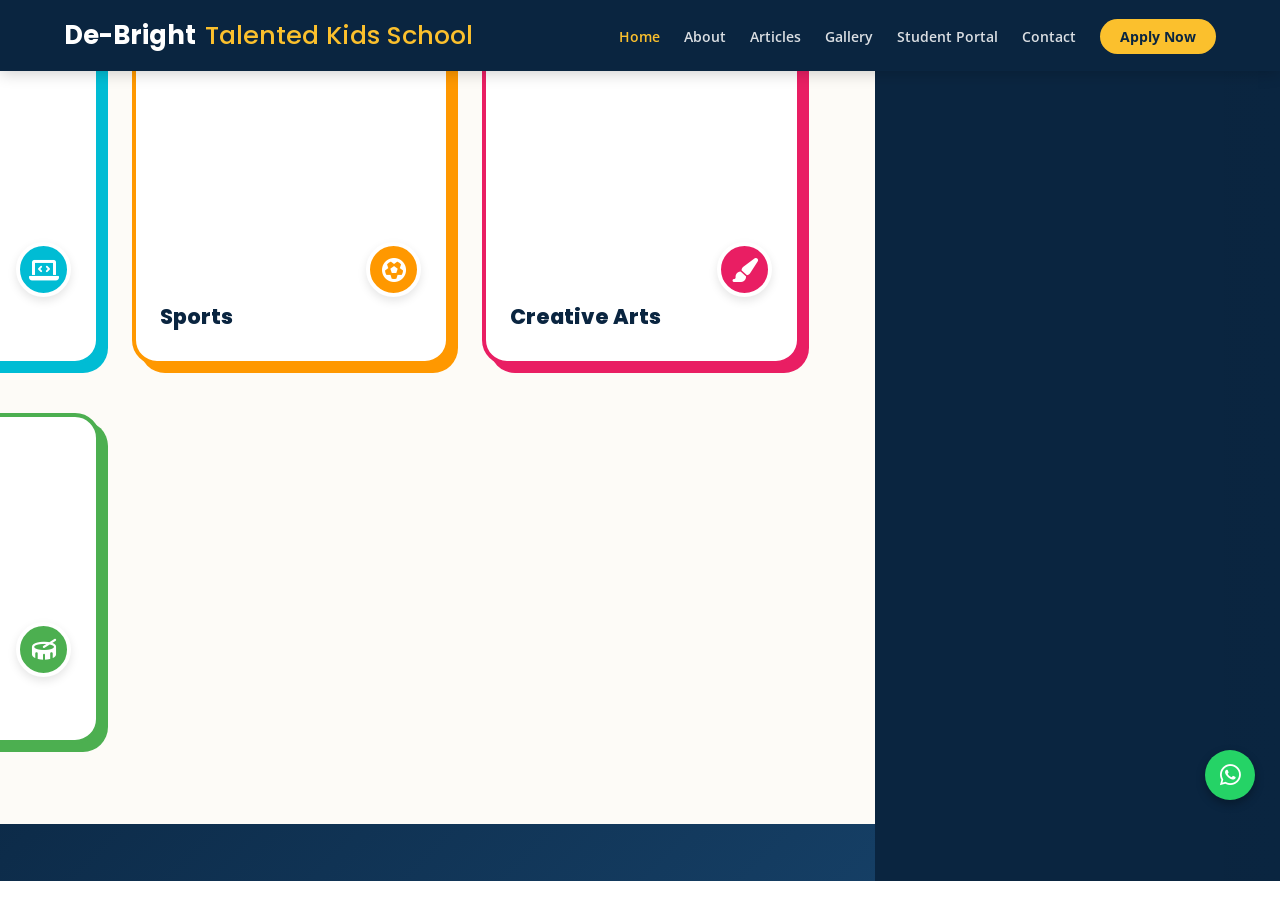
==== index.html @ 49d2059a "Remove header and add ticker for announcements" ====
<!DOCTYPE html>
<html lang="en">
<head>
  <meta charset="UTF-8">
  <meta name="viewport" content="width=device-width, initial-scale=1.0">
  <title>De-Bright Talented Kids School | Amasaman, Accra</title>
  <meta name="description" content="De-Bright Talented Kids School — Nurturing young minds in Amasaman, Accra. 100% B.E.C.E pass rate. Admissions open for 2026/2027.">
  <meta property="og:site_name" content="De-Bright Talented Kids School">
  <meta property="og:title" content="De-Bright Talented Kids School">
  <meta property="og:description" content="Modern facilities, dedicated teachers, and a track record of B.E.C.E excellence.">
  <meta property="og:image" content="https://debrighttalentedkidsschool.online/wp-content/uploads/2026/01/IMG_2312.jpeg">
  <meta property="og:url" content="https://debrighttalentedkidsschool.online">
  <meta property="og:type" content="website">
  
  <link rel="icon" id="dynamic-favicon" href="https://debrighttalentedkidsschool.online/wp-content/uploads/2026/01/IMG_2312.jpeg" type="image/jpeg">
  <link rel="apple-touch-icon" id="dynamic-apple-icon" href="https://debrighttalentedkidsschool.online/wp-content/uploads/2026/01/IMG_2312.jpeg">
  
  <link rel="preconnect" href="https://fonts.googleapis.com">
  <link rel="preconnect" href="https://fonts.gstatic.com" crossorigin>
  <link href="https://fonts.googleapis.com/css2?family=Open+Sans:wght@400;600&family=Poppins:wght@500;700;800&family=Space+Grotesk:wght@400;600;700&display=swap" rel="stylesheet">
  <link rel="stylesheet" href="https://cdnjs.cloudflare.com/ajax/libs/font-awesome/6.0.0/css/all.min.css">
  <link rel="stylesheet" href="/style.css">
</head>
<body>

<a href="#main-content" class="skip-nav">Skip to main content</a>

<div id="preloader">
  <div class="loader-content">
    <div class="spinner"></div>
    <img src="https://debrighttalentedkidsschool.online/wp-content/uploads/2026/01/IMG_2312.jpeg" alt="De-Bright Talented Kids School" class="loader-logo dynamic-logo">
  </div>
</div>

<nav class="navbar" role="navigation" aria-label="Main navigation">
  <div class="logo">
    <a href="index.html">De-Bright <span>Talented Kids School</span></a>
  </div>
  <ul class="nav-links" id="nav-menu">
    <li><a href="index.html" class="active">Home</a></li>
    <li><a href="about.html">About</a></li>
    <li><a href="articles.html">Articles</a></li>
    <li><a href="gallery.html">Gallery</a></li>
    <li><a href="/De-Bright-LMS-Portal/">Student Portal</a></li>
    <li><a href="contact.html">Contact</a></li>
    <li><a href="apply.html" class="btn-apply">Apply Now</a></li>
  </ul>
  <button class="menu-toggle" id="mobile-menu" aria-label="Toggle menu">
    <i class="fas fa-bars"></i>
  </button>
</nav>

<header id="home" class="hero">
  <!-- Dynamic Background Image -->
  <div class="hero-bg-image"></div>
  <!-- New Dedicated Gradient Overlay -->
  <div class="hero-overlay"></div>
  
  <div class="container hero-container">
    <div class="hero-content">
      <span class="hero-eyebrow">Amasaman, Accra &bull; Est. 2009</span>
      
      <!-- Restored Original Font Structure -->
      <h1>Inspiring <span class="typewriter-text" style="color: #facc15;">Leadership</span><br>Through Learning</h1>
      
      <div class="hero-separator"></div>
      <p class="hero-desc">Modern facilities, dedicated teachers, and a track record of B.E.C.E excellence.</p>
      
      <div class="hero-actions">
        <a href="apply.html" class="cta-button">Apply for 2026/27</a>
        <a href="about.html" class="secondary-link">Learn more &rarr;</a>
      </div>
    </div>
  
<div class="ticker-wrap" role="marquee" aria-label="School announcements">
  <div class="ticker">
    <div class="ticker__item">Admissions Open for 2026/2027 Academic Year!</div>
    <div class="ticker__item">School Bus Service Available for Major Routes.</div>
    <div class="ticker__item">De-Bright: 100% Distinction in B.E.C.E.</div>
    <div class="ticker__item">Limited Vacancies in Pre-School Department.</div>
    <div class="ticker__item">Admissions Open for 2026/2027 Academic Year!</div>
    <div class="ticker__item">School Bus Service Available for Major Routes.</div>
    <div class="ticker__item">De-Bright: 100% Distinction in B.E.C.E.</div>
    <div class="ticker__item">Limited Vacancies in Pre-School Department.</div>
  </div>
</div>

<a href="https://wa.me/233536998172" class="whatsapp-btn" target="_blank" rel="noopener" aria-label="Chat on WhatsApp">
  <i class="fab fa-whatsapp"></i>
</a>

<div id="vacancy-modal" class="vacancy-modal" role="dialog" aria-labelledby="vacancy-title" aria-modal="true">
  <div class="vacancy-content">
    <button class="close-modal" aria-label="Close vacancy popup">&times;</button>
    <div class="vacancy-header">
      <span class="badge">Hiring</span>
      <h2 id="vacancy-title">Teachers Needed</h2>
    </div>
    <div class="vacancy-body">
      <p>Are you passionate about shaping young minds? De-Bright Talented Kids School is looking for dedicated and experienced teachers to join our team.</p>
      <ul class="vacancy-list">
        <li><i class="fas fa-check-circle"></i> Pre-School / Creche</li>
        <li><i class="fas fa-check-circle"></i> Primary Department</li>
        <li><i class="fas fa-check-circle"></i> J.H.S Subject Teachers</li>
      </ul>
      <a href="tel:+233536998172" class="apply-btn-modal">Apply Now</a>
    </div>
  </div>
</div>

<main id="main-content">

<section class="counter-section" aria-label="School statistics">
  <div class="counter-grid">
    <div class="counter-item"><h2 class="count" data-target="15">0+</h2><p>Years of Excellence</p></div>
    <div class="counter-item"><h2 class="count" data-target="500">0+</h2><p>Happy Students</p></div>
    <div class="counter-item"><h2 class="count" data-target="30">0+</h2><p>Expert Teachers</p></div>
    <div class="counter-item"><h2 class="count" data-target="100">0+</h2><p>% B.E.C.E Pass Rate</p></div>
  </div>
</section>

<section class="stats-strip" aria-label="Our strengths">
  <div class="stats-grid container">
    <div class="stat-box">
      <div class="icon-wrapper"><i class="fas fa-graduation-cap"></i></div>
      <h3>Academic Excellence</h3>
      <p>Consistent top performance in B.E.C.E exams.</p>
    </div>
    <div class="stat-box">
      <div class="icon-wrapper"><i class="fas fa-chalkboard-teacher"></i></div>
      <h3>Expert Teachers</h3>
      <p>Qualified, passionate, and dedicated staff.</p>
    </div>
    <div class="stat-box">
      <div class="icon-wrapper"><i class="fas fa-book-reader"></i></div>
      <h3>Holistic Education</h3>
      <p>Focusing on moral, intellectual, and physical growth.</p>
    </div>
    <div class="stat-box">
      <div class="icon-wrapper"><i class="fas fa-bus"></i></div>
      <h3>Safe Transport</h3>
      <p>Reliable bus service covering major routes in Accra.</p>
    </div>
  </div>
</section>

<section class="values-section section-padding" aria-label="Core values">
  <div class="container">
    <h2 class="section-title text-center">Our Core Values</h2>
    <div class="accent-bar"></div>
    <div class="values-grid">
      <div class="value-card">
        <div class="value-icon"><i class="fas fa-book-open"></i></div>
        <h3>Academic Excellence</h3>
        <p>We challenge students to achieve their full potential through rigorous learning and support.</p>
      </div>
      <div class="value-card">
        <div class="value-icon"><i class="fas fa-gavel"></i></div>
        <h3>Discipline</h3>
        <p>Instilling a strong sense of responsibility, respect, and self-control in every child.</p>
      </div>
      <div class="value-card">
        <div class="value-icon"><i class="fas fa-hands-praying"></i></div>
        <h3>God-Fearing</h3>
        <p>Building a moral foundation rooted in faith, integrity, and service to others.</p>
      </div>
    </div>
  </div>
</section>

<section class="fun-programs" aria-label="Academic programs">
  <div class="container">
    <div class="floating-shapes" aria-hidden="true">
      <i class="fas fa-star shape-1"></i>
      <i class="fas fa-cloud shape-2"></i>
      <i class="fas fa-rocket shape-3"></i>
      <i class="fas fa-moon shape-4"></i>
    </div>
    
    <h2 class="section-title text-center fun-title">Our Academic Adventure! </h2>
    <div class="accent-bar" style="background: #00bcd4; width: 80px; height: 6px; border-radius: 10px;"></div>
    <p class="text-center section-subtitle">A magical educational journey from early childhood to J.H.S.</p>
    
    <div class="fun-programs-grid">
      <div class="fun-card theme-creche">
        <div class="card-icon-wrapper"><i class="fas fa-shapes"></i></div>
        <h3>Creche</h3>
        <p>A home away from home where toddlers discover the world through play and joy.</p>
        <ul class="fun-list">
          <li><i class="fas fa-shield-alt"></i> Safe Environment</li>
          <li><i class="fas fa-laugh-beam"></i> Interactive Play</li>
          <li><i class="fas fa-baby"></i> Potty Training</li>
        </ul>
        <a href="apply.html" class="fun-btn">Hatch An Adventure!</a>
      </div>
      
      <div class="fun-card theme-primary">
        <div class="card-icon-wrapper"><i class="fas fa-book-reader"></i></div>
        <h3>Primary</h3>
        <p>Building strong roots in Math, English, and Science while encouraging creativity.</p>
        <ul class="fun-list">
          <li><i class="fas fa-book-open"></i> Standard Curriculum</li>
          <li><i class="fas fa-laptop-code"></i> ICT Education</li>
          <li><i class="fas fa-futbol"></i> Sports &amp; Culture</li>
        </ul>
        <a href="apply.html" class="fun-btn">Jump In & Explore!</a>
      </div>
      
      <div class="fun-card theme-jhs">
        <div class="card-icon-wrapper"><i class="fas fa-rocket"></i></div>
        <h3>J.H.S</h3>
        <p>Intensive preparation for the B.E.C.E exams with a focus on discipline and leadership.</p>
        <ul class="fun-list">
          <li><i class="fas fa-graduation-cap"></i> B.E.C.E Mastery</li>
          <li><i class="fas fa-flask"></i> Science Lab</li>
          <li><i class="fas fa-compass"></i> Career Guidance</li>
        </ul>
        <a href="apply.html" class="fun-btn">Lift Off To The Future!</a>
      </div>
    </div>
  </div>
</section>

<section class="trust-section section-padding" aria-label="Why parents trust us">
  <div class="container" style="position: relative; z-index: 2;">
    <div class="floating-shapes" aria-hidden="true" style="opacity: 0.05;">
      <i class="fas fa-certificate shape-1" style="color: white; font-size: 8rem;"></i>
      <i class="fas fa-sparkles shape-3" style="color: white; font-size: 6rem; right: 5%; left: auto;"></i>
    </div>
    <h2 class="section-title text-center trust-title">Why Parents Trust Us </h2>
    <div class="accent-bar" style="background: var(--accent); width: 80px; height: 6px; border-radius: 10px;"></div>
    <p class="text-center" style="color: rgba(255,255,255,0.8); margin-bottom: 4rem;">Tap to reveal our core pillars of excellence.</p>

    <div class="trust-grid">
      <div class="trust-card theme-gold" tabindex="0">
        <div class="trust-icon-ring"><i class="fas fa-star"></i></div>
        <h4>Proven Results</h4>
        <div class="trust-reveal">
          <p>Consistent 100% pass rate in national exams, setting the standard for excellence. </p>
        </div>
      </div>
      <div class="trust-card theme-teal" tabindex="0">
        <div class="trust-icon-ring"><i class="fas fa-heart"></i></div>
        <h4>Moral Values</h4>
        <div class="trust-reveal">
          <p>We lovingly instill discipline, faith, and unbreakable integrity in every child. </p>
        </div>
      </div>
      <div class="trust-card theme-purple" tabindex="0">
        <div class="trust-icon-ring"><i class="fas fa-shield-alt"></i></div>
        <h4>Safe Campus</h4>
        <div class="trust-reveal">
          <p>24/7 top-tier security and a beautifully monitored environment for total peace of mind. </p>
        </div>
      </div>
    </div>
  </div>
</section>

<section class="talent-section section-padding" aria-label="Extra-curricular activities">
  <div class="container">
    <div class="floating-shapes" aria-hidden="true" style="opacity: 0.1;">
      <i class="fas fa-music shape-1" style="color: #ff4081; font-size: 4rem;"></i>
      <i class="fas fa-palette shape-2" style="color: #00bcd4; font-size: 5rem; right: 10%; left: auto;"></i>
    </div>
    <h2 class="section-title text-center fun-title">Beyond The Classroom </h2>
    <div class="accent-bar" style="background: #ff4081; width: 80px; height: 6px; border-radius: 10px;"></div>
    <p class="text-center section-subtitle" style="margin-bottom: 4rem;">We believe in nurturing every talent. Find your child's passion!</p>
    
    <div class="talent-grid">
      <div class="talent-card theme-ict">
        <div class="talent-img-wrapper">
          <img src="https://debrighttalentedkidsschool.online/wp-content/uploads/2026/01/IMG_2785.jpeg" alt="ICT and Coding" loading="lazy" id="talent-img-1">
          <div class="talent-badge"><i class="fas fa-laptop-code"></i></div>
        </div>
        <div class="talent-info">
          <h4>ICT &amp; Coding</h4>
        </div>
      </div>
      <div class="talent-card theme-sports">
        <div class="talent-img-wrapper">
          <img src="https://debrighttalentedkidsschool.online/wp-content/uploads/2026/01/IMG_2786.jpeg" alt="Sports" loading="lazy" id="talent-img-2">
          <div class="talent-badge"><i class="fas fa-futbol"></i></div>
        </div>
        <div class="talent-info">
          <h4>Sports</h4>
        </div>
      </div>
      <div class="talent-card theme-arts">
        <div class="talent-img-wrapper">
          <img src="https://debrighttalentedkidsschool.online/wp-content/uploads/2026/01/IMG_2789-1.webp" alt="Creative Arts" loading="lazy" id="talent-img-3">
          <div class="talent-badge"><i class="fas fa-paint-brush"></i></div>
        </div>
        <div class="talent-info">
          <h4>Creative Arts</h4>
        </div>
      </div>
      <div class="talent-card theme-culture">
        <div class="talent-img-wrapper">
          <img src="https://debrighttalentedkidsschool.online/wp-content/uploads/2026/01/a29e7532-21c8-40bd-8b3b-44bbc41c2c8b.jpeg" alt="Culture and Clubs" loading="lazy" id="talent-img-4">
          <div class="talent-badge"><i class="fas fa-drum"></i></div>
        </div>
        <div class="talent-info">
          <h4>Culture &amp; Clubs</h4>
        </div>
      </div>
    </div>
  </div>
</section>

<section id="countdown-section" aria-label="B.E.C.E exam countdown">
  <h2>B.E.C.E Countdown</h2>
  <p class="countdown-subtitle">Get ready for Monday, 4th May 2026!</p>
  <div class="timer">
    <div class="time-box"><span id="days">00</span><small>Days</small></div>
    <div class="time-box"><span id="hours">00</span><small>Hours</small></div>
    <div class="time-box"><span id="minutes">00</span><small>Minutes</small></div>
    <div class="time-box"><span id="seconds">00</span><small>Seconds</small></div>
  </div>
</section>

<section class="events-section section-padding" aria-label="Upcoming events">
  <div class="container" style="max-width:900px;">
    <h2 class="section-title text-center" style="margin-bottom:2.5rem;">Upcoming Events</h2>
    <div id="dynamic-events-container" style="display:flex; flex-direction:column; gap:1rem;">
      <div style="text-align:center; padding: 2rem; color: #888;">
        <i class="fas fa-spinner fa-spin fa-2x"></i><br><br>Loading events...
      </div>
    </div>
  </div>
</section>

<section class="testimonials-section section-padding" aria-label="Parent testimonials">
  <div class="container">
    <h2 class="section-title text-center">What Parents Say</h2>
    <div class="accent-bar"></div>
    <div class="testimonials-grid">
      <div class="review-card">
        <i class="fas fa-quote-left quote-icon"></i>
        <p>"The discipline and academic standard at De-Bright are unmatched. My son's reading ability improved drastically within just two terms."</p>
        <h4>Mrs. Sarah Osei</h4>
        <span>Mother of JHS 1 Student</span>
      </div>
      <div class="review-card">
        <i class="fas fa-quote-left quote-icon"></i>
        <p>"I love the extracurricular activities. My daughter has become so confident thanks to the cadet corps and debate club."</p>
        <h4>Mr. John Mensah</h4>
        <span>Father of Primary 4 Student</span>
      </div>
      <div class="review-card">
        <i class="fas fa-quote-left quote-icon"></i>
        <p>"A very safe and secure environment. The school bus service is reliable, and the teachers truly care about the children."</p>
        <h4>Ms. Anita Appiah</h4>
        <span>Mother of Creche Pupil</span>
      </div>
    </div>
  </div>
</section>

<section class="recent-moments-section section-padding" aria-label="Recent school moments">
  <div class="container">
    <h2 class="section-title text-center" style="margin-bottom: 2.5rem; color: var(--primary);">Recent Moments</h2>
    <div class="moments-grid" id="dynamic-recent-moments">
      <div style="text-align:center; grid-column: 1 / -1; padding: 2rem; color: #888;">
        <i class="fas fa-spinner fa-spin fa-2x"></i><br><br>Loading moments...
      </div>
    </div>
    <div class="text-center" style="margin-top: 3.5rem;">
      <a href="gallery.html" class="btn-gallery">VIEW FULL GALLERY</a>
    </div>
  </div>
</section>

<section class="faq-section section-padding" aria-label="Frequently asked questions">
  <div class="container faq-container">
    <h2 class="section-title text-center" style="margin-bottom:2.5rem;">Frequently Asked Questions</h2>
    <div class="faq-item">
      <button class="faq-question">Do you offer school bus services? <i class="fas fa-plus faq-icon"></i></button>
      <div class="faq-answer"><p>Yes, we have reliable buses that cover most major routes in Accra. Please contact the administration for specific route details and fees.</p></div>
    </div>
    <div class="faq-item">
      <button class="faq-question">What are the admission requirements? <i class="fas fa-plus faq-icon"></i></button>
      <div class="faq-answer"><p>We require a completed admission form, two passport-sized photos, a copy of the child's birth certificate, and the last report card (for transfer students).</p></div>
    </div>
    <div class="faq-item">
      <button class="faq-question">Is there a computer lab? <i class="fas fa-plus faq-icon"></i></button>
      <div class="faq-answer"><p>Absolutely. We have a fully equipped modern ICT lab where students from Primary 1 upwards have practical lessons every week.</p></div>
    </div>
  </div>
</section>

<section class="accreditation-section" aria-label="Accreditation">
  <h2 class="accreditation-header">Accredited By</h2>
  <div class="logo-grid">
    <div class="logo-item"><img src="https://placehold.co/200x80/f4f7f6/0a2540?text=GES+Logo" alt="Ghana Education Service" loading="lazy"></div>
    <div class="logo-item"><img src="https://placehold.co/200x80/f4f7f6/0a2540?text=WAEC+Logo" alt="West African Examinations Council" loading="lazy"></div>
    <div class="logo-item"><img src="https://placehold.co/200x80/f4f7f6/0a2540?text=Coat+of+Arms" alt="Republic of Ghana" loading="lazy"></div>
  </div>
</section>

</main>

<footer role="contentinfo">
  <div class="container">
    <div class="footer-content">
      <div class="footer-section">
        <h3>Contact Us</h3>
        <p><i class="fas fa-map-marker-alt"></i> Sonitra Road, Amasaman, Accra</p>
        <p><i class="fas fa-phone"></i> <a href="tel:+233536998172" style="color:inherit;text-decoration:none;">+233 53 699 8172</a></p>
        <p><i class="fas fa-envelope"></i> <a href="mailto:admin@debrighttalentedkidsschool.online" style="color:inherit;text-decoration:none;">admin@debrighttalentedkidsschool.online</a></p>
      </div>
      <div class="footer-section">
        <h3>Quick Links</h3>
        <ul>
          <li><a href="index.html">Home</a></li>
          <li><a href="about.html">About Us</a></li>
          <li><a href="articles.html">Articles</a></li>
          <li><a href="/De-Bright-LMS-Portal/">Student Portal</a></li>
          <li><a href="gallery.html">Gallery</a></li>
          <li><a href="contact.html">Contact</a></li>
        </ul>
      </div>
      <div class="footer-section">
        <h3>Follow Us</h3>
        <div class="social-icons">
          <a href="https://www.facebook.com/debrightschool" target="_blank" rel="noopener noreferrer" aria-label="Facebook"><i class="fab fa-facebook-f"></i></a>
          <a href="https://www.instagram.com/debrightschool" target="_blank" rel="noopener noreferrer" aria-label="Instagram"><i class="fab fa-instagram"></i></a>
          <a href="#" aria-label="TikTok"><i class="fab fa-tiktok"></i></a>
          <a href="#" aria-label="YouTube"><i class="fab fa-youtube"></i></a>
        </div>
      </div>
    </div>
    <div class="copyright">
      <p>&copy; <span id="year"></span> De-Bright Talented Kids School. All Rights Reserved.</p>
    </div>
  </div>
</footer>

<button id="backToTop" aria-label="Back to top"><i class="fas fa-arrow-up"></i></button>

<script>
  document.addEventListener('DOMContentLoaded', function() { 
    const y = document.getElementById('year'); 
    if (y) y.textContent = new Date().getFullYear(); 
  });
</script>
<script src="/main.js"></script>

<script src="https://cdn.jsdelivr.net/npm/@supabase/supabase-js@2"></script>
<script>
  document.addEventListener('DOMContentLoaded', async () => {
    const supabaseUrl = 'https://ilxzzmsqtzvjvkkdqhbe.supabase.co';
    const supabaseKey = 'eyJhbGciOiJIUzI1NiIsInR5cCI6IkpXVCJ9.eyJpc3MiOiJzdXBhYmFzZSIsInJlZiI6ImlseHp6bXNxdHp2anZra2RxaGJlIiwicm9sZSI6ImFub24iLCJpYXQiOjE3NzY2MDgwMjYsImV4cCI6MjA5MjE4NDAyNn0.l4zkNBGopLdE8Wt3KMHnfxySHwFHyEoto8txBgh4wMY';
    const supabase = window.supabase.createClient(supabaseUrl, supabaseKey);

    // 1. FETCH SITE SETTINGS (Dynamic Assets & Popup)
    try {
      const { data, error } = await supabase.from('site_settings').select('*').eq('id', 1).single();
      
      if (data) {
        // --- DYNAMIC ASSET INJECTION ---
        if (data.logo_url) {
          document.querySelectorAll('.dynamic-logo').forEach(img => img.src = data.logo_url);
          const fav = document.getElementById('dynamic-favicon'); if(fav) fav.href = data.logo_url;
          const appIcon = document.getElementById('dynamic-apple-icon'); if(appIcon) appIcon.href = data.logo_url;
        }
        if (data.hero_bg_url) {
          document.documentElement.style.setProperty('--dynamic-hero-bg', `url(${data.hero_bg_url})`);
        }
        if (data.talent_1_url) { const img = document.getElementById('talent-img-1'); if(img) img.src = data.talent_1_url; }
        if (data.talent_2_url) { const img = document.getElementById('talent-img-2'); if(img) img.src = data.talent_2_url; }
        if (data.talent_3_url) { const img = document.getElementById('talent-img-3'); if(img) img.src = data.talent_3_url; }
        if (data.talent_4_url) { const img = document.getElementById('talent-img-4'); if(img) img.src = data.talent_4_url; }


        // --- HOMEPAGE POPUP LOGIC ---
        const modal = document.getElementById('vacancy-modal');
        if (modal) {
          if (data.popup_active) {
            if(data.popup_badge) modal.querySelector('.badge').textContent = data.popup_badge;
            if(data.popup_title) modal.querySelector('#vacancy-title').textContent = data.popup_title;
            if(data.popup_desc) modal.querySelector('.vacancy-body p').textContent = data.popup_desc;
            
            const ul = modal.querySelector('.vacancy-list');
            if (ul && data.popup_list) {
              let items = Array.isArray(data.popup_list) ? data.popup_list : [];
              if (items.length > 0) {
                ul.innerHTML = items.map(item => `<li><i class="fas fa-check-circle"></i> ${item}</li>`).join('');
              }
            }
            
            const btn = modal.querySelector('.apply-btn-modal');
            if(btn) {
              if(data.popup_btn_text) btn.textContent = data.popup_btn_text;
              if(data.popup_btn_link) btn.href = data.popup_btn_link;
            }
          } else {
            // Destroy modal so main.js doesn't show it if disabled
            modal.remove(); 
          }
        }
      }
    } catch(err) {
      console.error("Failed to load settings:", err);
    }

    // 2. FETCH RECENT MOMENTS
    try {
      const { data: galleryData, error: galleryError } = await supabase
        .from('gallery_images')
        .select('*')
        .order('created_at', { ascending: false })
        .limit(5);
        
      const momentsGrid = document.getElementById('dynamic-recent-moments');
      if (momentsGrid && galleryData && galleryData.length > 0) {
        momentsGrid.innerHTML = galleryData.map((img, index) => `
          <div class="moment-item ${index === 0 ? 'featured' : ''}">
            <img src="${img.image_url}" alt="${img.title || 'School Moment'}" loading="lazy">
          </div>
        `).join('');
      } else if (momentsGrid) {
        momentsGrid.innerHTML = '<p style="grid-column: 1/-1; text-align:center; color:#888;">No recent moments to display.</p>';
      }
    } catch(gErr) {
      console.error("Failed to load recent moments:", gErr);
    }

    // 3. FETCH UPCOMING EVENTS
    try {
      const { data: eventsData, error: eventsError } = await supabase
        .from('events')
        .select('*')
        .order('event_date', { ascending: true })
        .limit(3); 
        
      const eventsContainer = document.getElementById('dynamic-events-container');
      if (eventsContainer && eventsData && eventsData.length > 0) {
        eventsContainer.innerHTML = eventsData.map(ev => {
          const d = new Date(ev.event_date);
          const month = d.toLocaleString('default', { month: 'short' }).toUpperCase();
          const day = d.getDate().toString().padStart(2, '0');
          return `
            <div class="event-card">
              <div class="event-date"><span>${day}</span><small>${month}</small></div>
              <div class="event-details"><h4>${ev.title}</h4><p>${ev.description || ''}</p></div>
            </div>
          `;
        }).join('');
      } else if (eventsContainer) {
        eventsContainer.innerHTML = '<p style="text-align:center; color:#888;">No upcoming events scheduled at the moment.</p>';
      }
    } catch(eErr) {
      console.error("Failed to load events:", eErr);
    }
  });
</script>
</body>
</html>
---- style.css ----
/* ============================================
   DE-BRIGHT TALENTED KIDS SCHOOL — style.css
   ============================================ */

:root {
  --primary: #0a2540;
  --accent:  #fbc02d;
  --text:    #333;
  --light:   #f4f7f6;
}

*, *::before, *::after { box-sizing: border-box; margin: 0; padding: 0; }

html, body {
  overflow-x: hidden !important;
  max-width: 100vw !important;
  scroll-behavior: smooth;
  font-family: 'Open Sans', sans-serif;
  color: var(--text);
}

/* ===================== PRELOADER ===================== */
#preloader {
  position: fixed; inset: 0;
  background: #fff; z-index: 9999999;
  display: flex; justify-content: center; align-items: center;
  transition: opacity .5s, visibility .5s;
}
#preloader.loaded { opacity: 0; visibility: hidden; }
.loader-content { position: relative; text-align: center; }
.loader-logo { width: 80px; height: 80px; object-fit: contain; border-radius: 50%;
  animation: pulseLogo 2s infinite ease-in-out; }
.spinner { position: absolute; top: -10px; left: -10px; width: 100px; height: 100px;
  border: 3px solid transparent; border-top-color: var(--primary);
  border-bottom-color: var(--accent); border-radius: 50%;
  animation: spin 1s linear infinite; }
@keyframes spin { to { transform: rotate(360deg); } }
@keyframes pulseLogo { 0%,100%{transform:scale(1);opacity:1;}50%{transform:scale(.9);opacity:.8;} }

/* ===================== NAVBAR ===================== */
.navbar {
  position: sticky; top: 0; z-index: 1000;
  display: flex; justify-content: space-between; align-items: center;
  padding: 1rem 5%; background: var(--primary);
  box-shadow: 0 2px 15px rgba(0,0,0,.2);
}

.logo a { 
  font-family: 'Poppins', sans-serif; 
  font-size: clamp(1.2rem, 5vw, 1.6rem); 
  font-weight: 700;
  color: white; 
  text-decoration: none; 
  white-space: nowrap; 
}
.logo span { 
  color: var(--accent); 
  display: inline; 
  font-size: inherit; 
  font-weight: 500; 
  letter-spacing: 0; 
  margin-left: 4px; 
}

.nav-links { display: flex; list-style: none; gap: 1.5rem; align-items: center; }
.nav-links a { color: rgba(255,255,255,.85); text-decoration: none;
  font-size: .9rem; font-weight: 600; transition: color .3s; }
.nav-links a:hover, .nav-links a.active { color: var(--accent); }
.btn-apply { background: var(--accent); color: var(--primary) !important;
  padding: 8px 20px; border-radius: 50px; font-weight: 700 !important; }
.btn-apply:hover { background: white; }

.menu-toggle { 
  display: none; 
  cursor: pointer; 
  color: white; 
  font-size: 1.8rem; 
  background: none; 
  border: none; 
}

@media (max-width: 768px) {
  .nav-links {
    display: none; flex-direction: column; position: absolute;
    top: 100%; left: 0; width: 100%; background: var(--primary);
    text-align: center; padding: 20px 0; z-index: 10000;
    border-top: 1px solid rgba(255,255,255,.1);
  }
  .nav-links.active { display: flex !important; }
  .menu-toggle { display: block; }
}

/* ===================== WHATSAPP FAB ===================== */
.whatsapp-btn {
  position: fixed; bottom: 100px; right: 25px;
  width: 50px; height: 50px; background: #25d366;
  color: white; border-radius: 50%; display: flex; align-items: center; justify-content: center;
  font-size: 24px; box-shadow: 0 4px 10px rgba(0,0,0,.3);
  z-index: 9999; text-decoration: none; transition: transform .3s;
}
.whatsapp-btn:hover { transform: scale(1.1); color: white; }

/* ===================== NEWS TICKER ===================== */
.ticker-wrap { background: var(--accent); padding: .6rem 0; overflow: hidden; }
.ticker { display: flex; white-space: nowrap; animation: ticker 25s linear infinite; }
.ticker__item { display: inline-block; padding: 0 3rem; font-weight: 700;
  color: var(--primary); font-size: .9rem; }
@keyframes ticker { from{transform:translateX(0);}to{transform:translateX(-50%);} }

/* ===================== HERO ===================== */
.hero {
  height: 90vh;
  position: relative;
  background-color: #050f1e;
  display: flex;
  justify-content: center;
  align-items: center;
  text-align: center;
  color: white;
  padding: 0 1rem;
  overflow: hidden;
}

/* Transforms the uploaded image into a subtle repeating watermark */
.hero-bg-texture {
  position: absolute;
  inset: 0;
  background-image: var(--dynamic-hero-bg, none);
  background-size: cover;
  background-position: center;
  background-repeat: no-repeat;
  opacity: 1;
  z-index: 1;
}

/* Adds a deep vignette effect to frame the text */
.hero::before {
  content: "";
  position: absolute;
  inset: 0;
  background: radial-gradient(circle at center, rgba(5, 15, 30, 0.4) 0%, #050f1e 85%);
  z-index: 2;
  pointer-events: none;
}

.hero-content {
  position: relative;
  z-index: 3;
  max-width: 800px;
}

.hero-eyebrow {
  display: inline-block;
  font-size: 0.85rem;
  font-weight: 700;
  letter-spacing: 2px;
  text-transform: uppercase;
  color: #94a3b8;
  margin-bottom: 1.5rem;
  border-bottom: 1px solid #334155;
  padding-bottom: 0.5rem;
}

.hero h1 {
  font-size: 3.5rem;
  line-height: 1.2;
  font-family: 'Space Grotesk', 'Helvetica Neue', Arial, sans-serif;
  margin: 0;
  letter-spacing: -1px;
}

.hero-separator {
  margin: 1.5rem auto;
  background: #facc15;
  width: 60px;
  height: 4px;
}

.hero-desc {
  font-size: 1.15rem;
  color: #cbd5e1;
  margin-bottom: 2.5rem;
  line-height: 1.6;
}

/* Sharp, structured button design */
.cta-button {
  display: inline-block;
  background: #facc15;
  color: #0f172a;
  padding: 1rem 2.5rem;
  border-radius: 2px;
  font-weight: 700;
  text-decoration: none;
  transition: all 0.2s ease;
  text-transform: uppercase;
  letter-spacing: 1px;
  font-size: 0.9rem;
}

.cta-button:hover {
  background: #eab308;
  transform: translateY(-2px);
}

/* Sharp diagonal structural cut */
.hero-wave {
  position: absolute;
  bottom: -1px;
  left: 0;
  width: 100%;
  overflow: hidden;
  line-height: 0;
  z-index: 3;
}

.hero-wave svg {
  display: block;
  width: calc(100% + 1.3px);
  height: 60px;
}

.hero-wave .shape-fill {
  fill: #0f172a; /* Matches the standard dark background of the next section if applicable */
}

/* ===================== HERO ===================== */
.hero {
  position: relative;
  min-height: 88vh; /* Perfectly sized to show the ticker at the bottom */
  display: flex;
  align-items: center;
  background-color: #0a2540; 
  overflow: hidden;
}

.hero-bg-image {
  position: absolute;
  inset: 0;
  background-image: var(--dynamic-hero-bg, url('https://placehold.co/1920x1080/0a2540/ffffff?text=Upload+A+Photo'));
  background-size: cover;
  background-position: left center; /* Keeps the student perfectly in frame */
  background-repeat: no-repeat;
  z-index: 1;
}

/* THE FIX: 0% to 45% is COMPLETELY transparent. The student will be crystal clear. */
.hero-overlay {
  position: absolute;
  inset: 0;
  background: linear-gradient(90deg, rgba(10, 37, 64, 0) 0%, rgba(10, 37, 64, 0) 45%, rgba(10, 37, 64, 0.9) 65%, rgba(10, 37, 64, 1) 100%);
  z-index: 2;
}

.hero-container {
  position: relative;
  z-index: 3;
  width: 100%;
  max-width: 1300px;
  margin: 0 auto;
  display: flex;
  justify-content: flex-end; /* Locks text to the right */
  padding: 0 5%;
}

.hero-content {
  max-width: 600px;
  width: 100%;
  text-align: left;
}

.hero-eyebrow {
  display: inline-block;
  font-size: 0.85rem;
  font-weight: 700;
  letter-spacing: 3px;
  text-transform: uppercase;
  color: #94a3b8;
  margin-bottom: 1.5rem;
  font-family: 'Poppins', sans-serif;
}

/* Restored Original Professional Font */
.hero h1 {
  font-size: 4.5rem;
  font-weight: 800;
  line-height: 1.1;
  margin-bottom: 1rem;
  font-family: 'Space Grotesk', 'Poppins', sans-serif;
  color: #ffffff;
  text-shadow: 0 4px 20px rgba(0, 0, 0, 0.3);
}

.hero-separator {
  width: 70px;
  height: 4px;
  background: #facc15;
  margin: 1.5rem 0;
  border-radius: 2px;
}

.hero-desc {
  font-size: 1.15rem;
  margin-bottom: 3rem;
  color: #e2e8f0;
  line-height: 1.6;
  font-family: 'Open Sans', sans-serif;
}

.hero-actions {
  display: flex;
  gap: 2rem;
  align-items: center;
  flex-wrap: wrap;
}

.cta-button {
  background: #facc15;
  color: #0f172a;
  padding: 1.1rem 2.8rem;
  border-radius: 99px;
  font-weight: 700;
  text-decoration: none;
  font-size: 1.05rem;
  transition: all 0.3s ease;
  text-transform: uppercase;
  letter-spacing: 1px;
}

.cta-button:hover {
  transform: translateY(-3px);
  background: #eab308;
  box-shadow: 0 10px 20px rgba(250, 204, 21, 0.3);
}

.secondary-link {
  color: #ffffff;
  font-weight: 600;
  text-decoration: none;
  font-size: 1.1rem;
  transition: all 0.2s ease;
  border-bottom: 2px solid transparent;
  padding-bottom: 2px;
}

.secondary-link:hover {
  color: #facc15;
  border-bottom: 2px solid #facc15;
}

/* ===================== TICKER FIX (BELOW HERO) ===================== */
/* This makes the bar below the hero look highly corporate and sharp */
.ticker-wrap {
  background: #facc15;
  padding: 0.8rem 0;
  color: #0f172a;
  font-family: 'Poppins', sans-serif;
  font-weight: 600;
  font-size: 0.95rem;
  border-bottom: 4px solid #eab308;
  box-shadow: 0 4px 10px rgba(0,0,0,0.1);
}

/* ===================== MOBILE OPTIMIZATION ===================== */
@media (max-width: 900px) {
  .hero { 
    min-height: 100vh; 
    align-items: flex-end; /* Pushes text to the bottom on phones */
  }
  
  .hero-bg-image {
    background-position: center 15%; /* Keeps the student's face visible */
  }

  /* Vertical Gradient: Top 40% is completely clear for the photo */
  .hero-overlay {
    background: linear-gradient(180deg, rgba(10, 37, 64, 0) 0%, rgba(10, 37, 64, 0) 40%, rgba(10, 37, 64, 0.9) 65%, rgba(10, 37, 64, 1) 100%);
  }

  .hero-container { 
    justify-content: center;
    padding-bottom: 4rem; /* Spacing before the yellow ticker */
  }

  .hero-content { 
    text-align: center;
  }
  
  .hero-separator {
    margin: 1.5rem auto; 
  }

  .hero-actions { 
    justify-content: center; 
  }

  .hero h1 { 
    font-size: 2.8rem; 
  }
  
  .cta-button { 
    width: 100%; 
    max-width: 320px; 
  }
}

/* ===================== MOBILE OPTIMIZATION ===================== */
@media (max-width: 900px) {
  .hero { 
    justify-content: center; 
    align-items: flex-end; 
    padding: 0 1.5rem 8rem 1.5rem; /* Leaves room for wave at the bottom */
    min-height: 100vh; 
  }
  
  .hero-bg-image {
    background-position: center top; /* Keeps student in view on tall screens */
  }

  /* Vertical Gradient for mobile: Clear on top, dark on bottom */
  .hero::after {
    background: linear-gradient(180deg, transparent 0%, transparent 20%, rgba(10, 37, 64, 0.8) 50%, rgba(10, 37, 64, 1) 100%);
  }

  .hero-content { 
    text-align: center;
    padding-right: 0;
  }
  
  .hero-separator {
    margin: 1.5rem auto; /* Centers the yellow line */
  }

  .hero-actions { 
    justify-content: center; 
  }

  .hero h1 { 
    font-size: 2.8rem; 
  }
  
  .cta-button { 
    width: 100%; 
    max-width: 320px; 
  }
  
  .hero-wave svg {
    height: 40px; /* Smoothes out the wave for narrow screens */
  }
}

/* ===================== MOBILE OPTIMIZATION ===================== */
@media (max-width: 900px) {
  .hero { 
    justify-content: center; /* Re-centers content on mobile */
    align-items: flex-end; /* Pushes text to the bottom */
    padding: 0 1.5rem 4rem 1.5rem; /* Extra padding at bottom so tags aren't cut off */
    min-height: 100vh; 
  }
  
  .hero-bg-image {
    background-position: center top; /* Keeps subject in view when stacked */
  }

  /* Vertical Gradient: Clear on top (image visible), dark on bottom (text readable) */
  .hero::after {
    background: linear-gradient(to bottom, rgba(10, 37, 64, 0.0) 0%, rgba(10, 37, 64, 0.7) 40%, rgba(10, 37, 64, 0.98) 100%);
  }

  .hero-content { 
    text-align: center;
    margin-top: 12rem; /* Forces content down to let the image breathe above */
  }
  
  .hero-actions, .hero-tags { 
    justify-content: center; 
  }

  .hero h1 { 
    font-size: 2.8rem; 
    margin-bottom: 2rem;
  }
  
  .cta-button { 
    width: 100%; 
    max-width: 320px; 
  }
}

/* ===================== MOBILE OPTIMIZATION ===================== */
@media (max-width: 768px) {
  .hero { 
    padding: 0 1.5rem; 
    min-height: 100vh; 
  }
  
  .hero::after {
    /* Slightly darker on mobile to ensure readability */
    background: linear-gradient(to bottom, rgba(0, 0, 0, 0.2) 0%, rgba(0, 0, 0, 0.6) 50%, rgba(0, 0, 0, 0.9) 100%);
  }

  .hero-content { 
    margin-top: 2rem; 
  }
  
  .hero-eyebrow {
    font-size: 0.75rem;
    margin-bottom: 1rem;
  }
  
  .hero h1 { 
    font-size: 2.8rem; 
    margin-bottom: 2.5rem;
  }
  
  .hero-actions { 
    flex-direction: column; 
    width: 100%; 
    gap: 1.5rem; 
    margin-bottom: 2.5rem;
  }
  
  .cta-button { 
    width: 100%; 
    max-width: 320px; 
  }
  
  .hero-tags {
    gap: 0.8rem;
  }
}

/* ===================== VACANCY MODAL ===================== */
.vacancy-modal { position: fixed; inset: 0; background: rgba(10,37,64,.7);
  backdrop-filter: blur(5px); z-index: 9999; display: none; justify-content: center;
  align-items: center; padding: 1rem; opacity: 0; transition: opacity .3s; }
.vacancy-modal.show { display: flex; opacity: 1; }
.vacancy-content { background: white; width: 100%; max-width: 500px; border-radius: 20px;
  padding: 2.5rem; text-align: center; position: relative;
  box-shadow: 0 15px 40px rgba(0,0,0,.2); border-top: 6px solid var(--accent);
  transform: translateY(20px); transition: transform .3s; }
.vacancy-modal.show .vacancy-content { transform: translateY(0); }
.close-modal { position: absolute; top: 15px; right: 20px; font-size: 2rem;
  background: none; border: none; color: #999; cursor: pointer; line-height: 1; }
.close-modal:hover { color: var(--primary); }
.vacancy-header .badge { background: #e7f6e7; color: #2e7d32; padding: 5px 15px;
  border-radius: 50px; font-weight: 700; font-size: .8rem; text-transform: uppercase;
  letter-spacing: 1px; display: inline-block; margin-bottom: 1rem; }
.vacancy-header h2 { color: var(--primary); font-size: 2rem; font-weight: 800; margin-bottom: 1rem; }
.vacancy-body p { color: #555; line-height: 1.6; margin-bottom: 1.5rem; }
.vacancy-list { list-style: none; text-align: left; display: inline-block; margin-bottom: 2rem; }
.vacancy-list li { margin-bottom: .5rem; font-weight: 600; }
.vacancy-list li i { color: var(--accent); margin-right: 10px; }
.apply-btn-modal { display: inline-block; background: var(--primary); color: white;
  padding: 12px 35px; border-radius: 50px; font-weight: 700; text-decoration: none;
  box-shadow: 0 5px 15px rgba(10,37,64,.2); transition: .2s; }
.apply-btn-modal:hover { background: var(--accent); color: var(--primary); transform: translateY(-3px); }

/* ===================== COUNTER & STATS ===================== */
.counter-section { background: var(--primary); padding: 4rem 5% 1rem; }
.counter-grid { display: grid; grid-template-columns: repeat(auto-fit,minmax(150px,1fr)); gap: 2rem; text-align: center; max-width: 900px; margin: 0 auto; }
.counter-item h2 { font-size: 2.5rem; font-weight: 800; color: var(--accent); font-family: 'Poppins', sans-serif; }
.counter-item p { color: rgba(255,255,255,.8); font-size: .75rem; margin-top: 8px; text-transform: uppercase; letter-spacing: 1px; }

.stats-strip { background: var(--primary); padding: 1rem 5% 4rem; }
.stats-grid { display: grid; grid-template-columns: repeat(auto-fit,minmax(200px,1fr)); gap: 2rem; max-width: 1100px; margin: 0 auto; }
.stat-box { background: white; padding: 2rem 1.5rem; border-radius: 16px; text-align: center; box-shadow: 0 5px 20px rgba(0,0,0,.05); border-bottom: 4px solid var(--accent); display: flex; flex-direction: column; align-items: center; justify-content: center; }
.stat-box h3 { color: var(--primary); font-family: 'Poppins', sans-serif; font-size: 1.1rem; margin: 1rem 0 .5rem; }
.stat-box p { color: #666; font-size: .9rem; line-height: 1.4; }
.icon-wrapper { width: 55px; height: 55px; background: transparent; color: var(--primary); border-radius: 50%; display: flex; align-items: center; justify-content: center; font-size: 2rem; margin: 0 auto; }
.stat-box:nth-child(1) .icon-wrapper { background: var(--accent); font-size: 1.5rem; }

/* ===================== VALUES ===================== */
.values-section { padding: 5rem 5%; background: white; }
.values-grid { display: grid; grid-template-columns: repeat(auto-fit,minmax(250px,1fr)); gap: 2rem; margin-top: 3rem; }
.value-card { background: #f8f9fa; padding: 2.5rem; border-radius: 16px; text-align: center; transition: transform .3s; border-top: 4px solid var(--accent); }
.value-card:hover { transform: translateY(-8px); }
.value-icon { width: 70px; height: 70px; background: var(--primary); color: var(--accent); border-radius: 50%; display: flex; align-items: center; justify-content: center; font-size: 1.6rem; margin: 0 auto 1.2rem; }
.value-card h3 { color: var(--primary); font-family:'Poppins',sans-serif; margin-bottom: .6rem; }
.value-card p { color: #666; line-height: 1.6; font-size: .95rem; }

/* ===================== FUN PROGRAMS ===================== */
.fun-programs { background: #fdfbf7; padding: 6rem 5% 8rem; position: relative; overflow: hidden; border-top: 8px dashed rgba(251, 192, 45, 0.4); }
.floating-shapes i { position: absolute; color: var(--accent); opacity: 0.15; z-index: 1; animation: floatUp 8s ease-in-out infinite alternate; }
.shape-1 { top: 10%; left: 10%; font-size: 4rem; animation-delay: 0s; }
.shape-2 { top: 40%; right: 8%; font-size: 6rem; color: #00bcd4; animation-delay: 1.5s; }
.shape-3 { bottom: 15%; left: 15%; font-size: 5rem; color: #9c27b0; animation-delay: 3s; }
.shape-4 { top: 70%; right: 20%; font-size: 3rem; color: #fbc02d; animation-delay: 0.5s; }
@keyframes floatUp { 0% { transform: translateY(0) rotate(0deg); } 100% { transform: translateY(-40px) rotate(15deg); } }

.fun-title { font-size: clamp(2rem, 5vw, 3.5rem); color: var(--primary); margin-bottom: 1rem; position: relative; z-index: 2; font-weight: 800; }
.section-subtitle { color: #666; font-size: 1.1rem; margin-bottom: 4rem; position: relative; z-index: 2; }
.fun-programs-grid { display: grid; grid-template-columns: repeat(auto-fit, minmax(300px, 1fr)); gap: 3.5rem 2.5rem; position: relative; z-index: 2; max-width: 1200px; margin: 0 auto; }
.fun-card { background: #ffffff; border: 5px solid var(--card-color); border-radius: 35px; padding: 4.5rem 2rem 2.5rem; text-align: center; position: relative; box-shadow: 0 15px 0px rgba(0,0,0,0.06); transition: all 0.3s cubic-bezier(0.25, 0.8, 0.25, 1); }
.fun-card:hover { transform: translateY(-12px) rotate(1deg); box-shadow: 0 25px 0px rgba(0,0,0,0.08); }
.theme-creche { --card-color: #fbc02d; } 
.theme-primary { --card-color: #00bcd4; } 
.theme-jhs { --card-color: #9c27b0; } 
.card-icon-wrapper { position: absolute; top: -45px; left: 50%; transform: translateX(-50%); width: 90px; height: 90px; background: var(--card-color); border: 6px solid #ffffff; border-radius: 50%; display: flex; align-items: center; justify-content: center; font-size: 2.5rem; color: white; box-shadow: 0 10px 15px rgba(0,0,0,0.1); transition: transform 0.4s cubic-bezier(0.68, -0.55, 0.265, 1.55); }
.fun-card:hover .card-icon-wrapper { transform: translateX(-50%) scale(1.15) rotate(-10deg); }
.fun-card h3 { font-size: 2rem; font-family: 'Poppins', sans-serif; color: var(--primary); margin-bottom: 0.8rem; font-weight: 800; }
.fun-card p { color: #555; line-height: 1.6; margin-bottom: 2rem; font-size: 0.95rem; }
.fun-list { list-style: none; text-align: left; margin: 0 auto 2.5rem; display: inline-block; }
.fun-list li { padding: 0.5rem 0; font-weight: 700; color: var(--primary); display: flex; align-items: center; font-size: 0.95rem; }
.fun-list li i { color: var(--card-color); font-size: 1.3rem; margin-right: 12px; width: 25px; text-align: center; }
.fun-btn { display: inline-block; background: var(--card-color); color: white; padding: 16px 32px; border-radius: 50px; font-weight: 800; text-decoration: none; text-transform: uppercase; letter-spacing: 1.5px; font-size: 0.9rem; box-shadow: 0 5px 15px rgba(0,0,0,0.15); transition: 0.3s; }
.fun-btn:hover { background: var(--primary); color: white; transform: scale(1.05); }

/* ===================== TRUST PORTAL ===================== */
.trust-section { background: var(--primary); padding: 6rem 5% 8rem; position: relative; overflow: hidden; color: white; }
.trust-title { color: white !important; font-size: clamp(2rem, 5vw, 3rem); text-shadow: 0 4px 15px rgba(0,0,0,0.3); position: relative; z-index: 2; }
.trust-grid { display: grid; grid-template-columns: repeat(auto-fit, minmax(280px, 1fr)); gap: 4rem 2rem; max-width: 1100px; margin: 5rem auto 0; position: relative; z-index: 2; }
.trust-card { background: rgba(255, 255, 255, 0.05); backdrop-filter: blur(10px); -webkit-backdrop-filter: blur(10px); border: 4px solid var(--trust-color); border-radius: 40px; padding: 3.5rem 2rem 2rem; text-align: center; position: relative; cursor: pointer; display: flex; flex-direction: column; align-items: center; transition: all 0.4s cubic-bezier(0.175, 0.885, 0.32, 1.275); }
.trust-card.theme-gold { --trust-color: #fbc02d; }
.trust-card.theme-teal { --trust-color: #00bcd4; }
.trust-card.theme-purple { --trust-color: #9c27b0; }
.trust-card:hover, .trust-card:focus-within { transform: translateY(-10px); background: rgba(255, 255, 255, 0.1); box-shadow: 0 15px 30px rgba(0,0,0,0.3); }
.trust-icon-ring { position: absolute; top: -45px; width: 90px; height: 90px; background: var(--primary); border: 4px solid var(--trust-color); border-radius: 50%; display: flex; justify-content: center; align-items: center; font-size: 2.2rem; color: var(--trust-color); box-shadow: 0 0 20px rgba(0,0,0,0.4); transition: all 0.4s ease; }
.trust-card:hover .trust-icon-ring, .trust-card:focus-within .trust-icon-ring { transform: rotate(15deg) scale(1.1); background: var(--trust-color); color: var(--primary); }
.trust-card h4 { font-size: 1.6rem; font-family: 'Poppins', sans-serif; color: white; margin-bottom: 0; font-weight: 700; transition: margin 0.4s ease; }
.trust-reveal { max-height: 0; opacity: 0; overflow: hidden; transition: all 0.5s cubic-bezier(0.4, 0, 0.2, 1); }
.trust-card:hover .trust-reveal, .trust-card:focus-within .trust-reveal { max-height: 200px; opacity: 1; margin-top: 1.5rem; }
.trust-card:hover h4, .trust-card:focus-within h4 { margin-bottom: 0.5rem; }
.trust-reveal p { font-size: 1rem; color: rgba(255,255,255,0.9); line-height: 1.6; margin: 0; }

/* ===================== TALENT CANVAS ===================== */
.talent-section { background: #fdfbf7; padding: 6rem 5% 8rem; position: relative; overflow: hidden; }
.talent-grid { display: grid; grid-template-columns: repeat(auto-fit, minmax(260px, 1fr)); gap: 3rem 2rem; max-width: 1200px; margin: 0 auto; position: relative; z-index: 2; }
.talent-card { background: #ffffff; border: 4px solid var(--talent-color); border-radius: 25px; box-shadow: 8px 8px 0px var(--talent-color); transition: all 0.3s cubic-bezier(0.25, 0.8, 0.25, 1); position: relative; display: flex; flex-direction: column; }
.talent-card:hover { transform: translate(-4px, -4px); box-shadow: 14px 14px 0px var(--talent-color); }
.talent-card.theme-ict     { --talent-color: #00bcd4; } 
.talent-card.theme-sports  { --talent-color: #ff9800; } 
.talent-card.theme-arts    { --talent-color: #e91e63; } 
.talent-card.theme-culture { --talent-color: #4caf50; } 
.talent-img-wrapper { padding: 15px; padding-bottom: 0; position: relative; }
.talent-img-wrapper img { width: 100%; height: 220px; object-fit: cover; border-radius: 15px; display: block; }
.talent-badge { position: absolute; right: 25px; bottom: -25px; width: 55px; height: 55px; background: var(--talent-color); color: white; border-radius: 50%; display: flex; align-items: center; justify-content: center; font-size: 1.5rem; border: 4px solid white; box-shadow: 0 4px 10px rgba(0,0,0,0.1); z-index: 2; transition: transform 0.3s ease; }
.talent-card:hover .talent-badge { transform: rotate(15deg) scale(1.1); }
.talent-info { padding: 1.8rem 1.5rem; text-align: left; }
.talent-info h4 { color: var(--primary); font-family: 'Poppins', sans-serif; font-size: 1.3rem; font-weight: 800; margin: 0; }

/* ===================== COUNTDOWN ===================== */
#countdown-section { background: linear-gradient(135deg, var(--primary) 0%, #1a4a75 100%); padding: 6rem 5%; text-align: center; color: white; position: relative; overflow: hidden; }
#countdown-section::before { content: ''; position: absolute; top: -50px; left: -50px; width: 250px; height: 250px; background: radial-gradient(circle, rgba(251,192,45,0.15) 0%, transparent 70%); }
#countdown-section::after { content: ''; position: absolute; bottom: -50px; right: -50px; width: 300px; height: 300px; background: radial-gradient(circle, rgba(0,188,212,0.1) 0%, transparent 70%); }
#countdown-section h2 { font-family: 'Poppins', sans-serif; font-size: clamp(2rem, 5vw, 2.8rem); font-weight: 800; margin-bottom: 0.5rem; position: relative; z-index: 2; }
.countdown-subtitle { font-size: 1.1rem; color: rgba(255,255,255,0.8); margin-bottom: 3rem; position: relative; z-index: 2; }
.timer { display: flex; justify-content: center; gap: 1.5rem; flex-wrap: wrap; position: relative; z-index: 2; }
.time-box { background: rgba(255, 255, 255, 0.05); backdrop-filter: blur(10px); -webkit-backdrop-filter: blur(10px); border: 1px solid rgba(255, 255, 255, 0.15); padding: 1.8rem 2rem; border-radius: 20px; min-width: 120px; box-shadow: 0 10px 30px rgba(0,0,0,0.3); border-bottom: 5px solid var(--accent); transition: transform 0.3s ease; }
.time-box:hover { transform: translateY(-5px); }
.time-box span { display: block; font-size: 3.5rem; font-weight: 800; color: var(--accent); font-family: 'Poppins', sans-serif; line-height: 1; text-shadow: 0 0 20px rgba(251,192,45,0.5); }
.time-box small { font-size: 0.9rem; opacity: 0.9; text-transform: uppercase; letter-spacing: 2px; margin-top: 12px; display: block; font-weight: 600; }

/* ===================== EVENTS ===================== */
.events-section { padding: 5rem 5%; background: white; }
.event-card { display: flex; align-items: center; gap: 2rem; padding: 1.5rem; border-radius: 12px; margin-bottom: 1rem; background: #f8f9fa; border-left: 5px solid var(--accent); transition: transform .3s; }
.event-card:hover { transform: translateX(8px); }
.event-date { background: var(--primary); color: white; min-width: 70px; padding: 1rem; border-radius: 10px; text-align: center; }
.event-date span { display: block; font-size: 1.8rem; font-weight: 800; font-family:'Poppins',sans-serif; line-height: 1; }
.event-date small { font-size: .75rem; opacity: .8; text-transform: uppercase; letter-spacing: 1px; }
.event-details h4 { color: var(--primary); font-family:'Poppins',sans-serif; margin-bottom: .3rem; }
.event-details p { color: #666; font-size: .9rem; }

/* ===================== TESTIMONIALS ===================== */
.testimonials-section { padding: 5rem 5%; background: white; text-align: center; }
.testimonials-grid { display: grid; grid-template-columns: repeat(auto-fit,minmax(280px,1fr)); gap: 2rem; margin-top: 3rem; }
.review-card { background: #f9f9f9; padding: 2.5rem; border-radius: 15px; border-bottom: 5px solid var(--accent); transition: transform .3s; text-align: left; }
.review-card:hover { transform: translateY(-6px); }
.review-card .quote-icon { font-size: 2rem; color: #ddd; margin-bottom: 1rem; display: block; }
.review-card p { font-size: 1rem; line-height: 1.6; color: #555; font-style: italic; margin-bottom: 1.5rem; }
.review-card h4 { color: var(--primary); font-weight: 800; margin-bottom: .2rem; }
.review-card span { font-size: .85rem; color: #888; }

/* ===================== RECENT MOMENTS ===================== */
.recent-moments-section { background: #fdfbf7; position: relative; overflow: hidden; }
.moments-grid { display: grid; grid-template-columns: repeat(2, 1fr); gap: 15px; max-width: 800px; margin: 0 auto; }
.moment-item { border-radius: 12px; overflow: hidden; aspect-ratio: 4/5; box-shadow: 0 10px 30px rgba(0,0,0,0.08); position: relative; border: 4px solid #fff; }
.moment-item.featured { grid-column: span 2; aspect-ratio: 16/9; }
.moment-item img { width: 100%; height: 100%; object-fit: cover; display: block; transition: all 0.5s cubic-bezier(0.25, 0.8, 0.25, 1); }
.moment-item:hover { box-shadow: 0 15px 35px rgba(251, 192, 45, 0.4); z-index: 5; }
.moment-item:hover img { transform: scale(1.05); filter: brightness(1.05); }

.btn-gallery { display: inline-block; background: var(--accent); color: var(--primary); padding: 14px 35px; font-size: 0.95rem; border-radius: 50px; font-weight: 800; text-transform: uppercase; letter-spacing: 1px; transition: all 0.4s cubic-bezier(0.68, -0.55, 0.265, 1.55); box-shadow: 0 5px 15px rgba(251,192,45,.4); text-decoration: none; position: relative; }
.btn-gallery:hover { transform: translateY(-5px) scale(1.05); background: var(--primary); color: white; box-shadow: 0 10px 25px rgba(10,37,64,.3); }
@media (min-width: 768px) { .moment-item.featured { aspect-ratio: 21/9; } .moment-item { aspect-ratio: 1/1; } }

/* ===================== FAQ ===================== */
.faq-section { background: #f4f7f6; padding: 5rem 5%; }
.faq-container { max-width: 800px; margin: 0 auto; }
.faq-item { background: white; margin-bottom: 1rem; border-radius: 12px; overflow: hidden; box-shadow: 0 4px 15px rgba(0,0,0,.05); border-left: 5px solid transparent; transition: .3s; }
.faq-item.active { border-left-color: var(--accent); box-shadow: 0 10px 25px rgba(0,0,0,.1); }
.faq-question { padding: 1.5rem 2rem; width: 100%; text-align: left; background: none; border: none; font-size: 1.05rem; font-weight: 700; color: var(--primary); cursor: pointer; display: flex; justify-content: space-between; align-items: center; }
.faq-answer { max-height: 0; overflow: hidden; transition: max-height .3s ease-out; }
.faq-answer p { padding: 0 2rem 2rem; color: #555; line-height: 1.7; font-size: 1rem; }

/* ===================== APPLY FORM ===================== */
.apply-section { padding: 5rem 5%; background: white; }
.form-container { max-width: 700px; margin: 0 auto; background: #f4f7f6; border-radius: 20px; padding: 3rem; }
.form-container h2 { font-family:'Poppins',sans-serif; color: var(--primary); margin-bottom: 2rem; text-align: center; }
.form-group { margin-bottom: 1.2rem; }
.form-group label { display: block; font-weight: 600; margin-bottom: 6px; color: var(--primary); font-size: .9rem; }
.form-group input, .form-group select { width: 100%; padding: 14px 16px; border: 2px solid #ddd; border-radius: 10px; font-size: .95rem; font-family: inherit; transition: border-color .3s; background: white; }
.form-group input:focus, .form-group select:focus { outline: none; border-color: var(--primary); }
.submit-btn { width: 100%; padding: 16px; background: var(--primary); color: white; border: none; border-radius: 50px; font-size: 1rem; font-weight: 700; cursor: pointer; transition: background .3s; font-family: inherit; margin-top: .5rem; }
.submit-btn:hover { background: var(--accent); color: var(--primary); }
.form-message { padding: 14px; border-radius: 8px; text-align: center; font-weight: 600; margin-bottom: 1rem; display: none; }
.form-message.success { background: #d4edda; color: #155724; display: block; }
.form-message.error { background: #f8d7da; color: #721c24; display: block; }
.honeypot { display: none !important; }

/* ===================== ACCREDITATION ===================== */
.accreditation-section { background: #f4f7f6; padding: 4rem 5%; text-align: center; }
.accreditation-header { font-family:'Poppins',sans-serif; color: var(--primary); margin-bottom: 2.5rem; }
.logo-grid { display: flex; justify-content: center; align-items: center; gap: 4rem; flex-wrap: wrap; }
.logo-item img { height: 70px; width: auto; object-fit: contain; filter: grayscale(50%); opacity: .7; transition: .3s; }
.logo-item img:hover { filter: grayscale(0%); opacity: 1; }

/* ===================== DASHBOARD & PORTAL PAGES (RESTORED) ===================== */
.contact-hero { position: relative; background: linear-gradient(rgba(10,37,64,.9),rgba(10,37,64,.8)), url('https://images.unsplash.com/photo-1523961131990-5ea7c61b2107?q=80&w=1600') center/cover fixed; padding: 8rem 5% 10rem; text-align: center; color: white; overflow: hidden; }
.contact-hero h1 { font-size: clamp(2.5rem,5vw,4rem); color: white; margin-bottom: 1rem; font-weight: 800; font-family:'Poppins',sans-serif; }
.contact-hero p { font-size: 1.2rem; opacity: .9; max-width: 700px; margin: 0 auto; line-height: 1.6; }
.contact-grid-section { margin-top: -6rem; padding-bottom: 6rem; position: relative; z-index: 10; }
.contact-grid { display: grid; grid-template-columns: repeat(auto-fit,minmax(240px,1fr)); gap: 2rem; max-width: 1100px; margin: 0 auto; padding: 0 5%; }
.contact-widget { background: white; padding: 2.5rem 2rem; border-radius: 20px; text-align: center; box-shadow: 0 20px 50px rgba(0,0,0,.1); transition: all .4s; border-top: 6px solid var(--accent); }
.contact-widget:hover { transform: translateY(-15px); box-shadow: 0 30px 60px rgba(0,0,0,.15); }
.widget-icon { width: 80px; height: 80px; background: #f8f9fa; border-radius: 50%; display: flex; align-items: center; justify-content: center; margin: 0 auto 1.5rem; color: var(--primary); font-size: 2rem; transition: .4s; }
.contact-widget:hover .widget-icon { background: var(--primary); color: var(--accent); transform: scale(1.1) rotate(5deg); }
.contact-widget h3 { color: var(--primary); font-size: 1.4rem; font-weight: 700; margin-bottom: .5rem; font-family:'Poppins',sans-serif; }
.contact-widget p { color: #666; margin-bottom: 1.5rem; line-height: 1.5; }
.widget-btn { display: inline-flex; align-items: center; gap: 8px; background: var(--primary); color: white; padding: 12px 28px; border-radius: 50px; font-weight: 600; font-size: .95rem; text-decoration: none; transition: .3s; }
.widget-btn:hover { background: var(--accent); color: var(--primary); }
.map-wrapper { max-width: 1200px; margin: 0 auto 5rem; padding: 0 5%; }
.modern-map-container { background: white; padding: 1.5rem; border-radius: 25px; box-shadow: 0 15px 40px rgba(0,0,0,.08); position: relative; }
.modern-map-container iframe { border-radius: 15px; width: 100%; height: 450px; display: block; border: 0; }

.portal-section { min-height: 85vh; background: linear-gradient(rgba(10,37,64,.85),rgba(10,37,64,.9)), url('https://debrighttalentedkidsschool.online/wp-content/uploads/2026/01/IMG_2312.jpeg') center/cover; display: flex; align-items: center; justify-content: center; padding: 2rem; }
.portal-card { background: white; padding: 3.5rem 3rem; border-radius: 20px; box-shadow: 0 20px 50px rgba(0,0,0,.5); max-width: 480px; width: 100%; text-align: center; border-top: 6px solid var(--accent); animation: slideUp .8s ease-out; }
@keyframes slideUp { from{opacity:0;transform:translateY(30px);}to{opacity:1;transform:translateY(0);} }
.portal-card h2 { color: var(--primary); font-family:'Poppins',sans-serif; font-size: 1.8rem; font-weight: 800; margin-bottom: .5rem; }
.portal-card .sub { color: #888; margin-bottom: 2rem; font-size: .95rem; }
.portal-card input { width: 100%; padding: 14px 18px; border: 2px solid #eee; border-radius: 10px; font-size: .95rem; margin-bottom: 1rem; font-family: inherit; box-sizing: border-box; transition: border-color .3s; }
.portal-card input:focus { outline: none; border-color: var(--primary); }
.portal-card button[type="submit"] { width: 100%; padding: 16px; background: var(--primary); color: white; border: none; border-radius: 10px; font-size: 1rem; font-weight: 700; cursor: pointer; font-family: inherit; transition: background .3s; }
.portal-card button[type="submit"]:hover { background: var(--accent); color: var(--primary); }

body.dashboard-page { background: #F3F4F6; font-family: 'Space Grotesk', sans-serif; }
.ai-header { background: #111827; padding: 30px 20px 80px; border-radius: 0 0 40px 40px; color: white; position: relative; overflow: hidden; }
.ai-header::after { content:''; position:absolute; top:0; right:0; width:200px; height:200px; background:radial-gradient(circle,#7C3AED 0%,transparent 70%); opacity:.4; }
.ai-header h2 { font-size: 1.4rem; font-weight: 700; position: relative; z-index: 2; }
.ai-header p { opacity: .7; font-size: .9rem; margin-top: 4px; position: relative; z-index: 2; }
.view-container { padding: 0 20px; margin-top: -60px; position: relative; z-index: 10; padding-bottom: 120px; }
.tech-card { background: white; border-radius: 20px; padding: 25px; box-shadow: 0 10px 40px -10px rgba(0,0,0,.1); margin-bottom: 20px; border: 1px solid #E5E7EB; }
.stat-row { display: grid; grid-template-columns: repeat(2,1fr); gap: 12px; margin-bottom: 20px; }
.mini-stat { background: white; border-radius: 16px; padding: 18px; text-align: center; border: 1px solid #E5E7EB; box-shadow: 0 4px 12px rgba(0,0,0,.05); }
.mini-stat .val { font-size: 1.6rem; font-weight: 800; color: #7C3AED; }
.mini-stat .lbl { font-size: .75rem; color: #9CA3AF; margin-top: 4px; }
.dock { position: fixed; bottom: 20px; left: 50%; transform: translateX(-50%); background: #1F2937; padding: 15px 30px; border-radius: 40px; display: flex; gap: 30px; box-shadow: 0 20px 50px rgba(0,0,0,.3); z-index: 999; }
.dock i { font-size: 1.4rem; color: #9CA3AF; cursor: pointer; transition: .2s; background: none; border: none; }
.dock i.active { color: #A78BFA; transform: scale(1.2); }
.view { display: none; animation: popIn .3s cubic-bezier(.175,.885,.32,1.275); }
.view.active { display: block; }
@keyframes popIn { from{opacity:0;transform:scale(.95);}to{opacity:1;transform:scale(1);} }
.quiz-item { display: flex; justify-content: space-between; align-items: center; padding: 15px; background: #F9FAFB; border-radius: 12px; margin-bottom: 10px; border: 1px solid #E5E7EB; }
.btn-start { background: #7C3AED; color: white; padding: 8px 20px; border-radius: 30px; text-decoration: none; font-weight: 700; font-size: .8rem; border: none; cursor: pointer; }

body.teacher-page { background: #111827; color: #E5E7EB; font-family: 'Space Grotesk', sans-serif; }
.teacher-wrap { max-width: 900px; margin: 40px auto; padding: 20px; }
.teacher-card { background: #1F2937; border-radius: 20px; padding: 30px; margin-bottom: 30px; border: 1px solid #374151; }
.teacher-card h2 { color: white; border-bottom: 1px solid #374151; padding-bottom: 15px; margin-bottom: 20px; font-family:'Poppins',sans-serif; }
.teacher-card input, .teacher-card select, .teacher-card textarea { width: 100%; padding: 15px; background: #111827; border: 1px solid #374151; border-radius: 10px; color: white; margin-bottom: 15px; font-family: inherit; font-size: .95rem; }
.teacher-card input:focus, .teacher-card select:focus, .teacher-card textarea:focus { outline: none; border-color: #7C3AED; }
.teacher-btn { width: 100%; padding: 15px; background: #7C3AED; color: white; border: none; border-radius: 10px; font-weight: 700; cursor: pointer; font-family: inherit; font-size: 1rem; transition: background .3s; }
.teacher-btn:hover { background: #6D28D9; }
.grid-2 { display: grid; grid-template-columns: 1fr 1fr; gap: 15px; }
.success-msg { padding: 15px; background: #059669; color: white; border-radius: 10px; margin-bottom: 20px; font-weight: 600; }

.not-found-wrap { height: 70vh; display: flex; flex-direction: column; justify-content: center; align-items: center; text-align: center; background: var(--light); padding: 2rem; }
.big-404 { font-size: 8rem; font-weight: 800; color: var(--primary); line-height: 1; font-family:'Poppins',sans-serif; }

/* ===================== SHARED SUBPAGE HERO ===================== */
.page-hero { background: linear-gradient(rgba(10,37,64,.6), rgba(10,37,64,.7)), url('https://debrighttalentedkidsschool.online/wp-content/uploads/2026/01/IMG_2312.jpeg') center/cover; padding: 7rem 5% 9rem; text-align: center; color: white; position: relative; }
.page-hero h1 { font-size: clamp(2rem, 5vw, 3.5rem); font-weight: 800; font-family: 'Poppins', sans-serif; text-shadow: 0 2px 10px rgba(0,0,0,.5); }
.page-hero .accent-line { width: 80px; height: 5px; background: var(--accent); margin: 1rem auto 0; border-radius: 2px; }
.page-hero .back-link { display: inline-block; color: white; text-decoration: none; font-weight: 600; background: rgba(0,0,0,.3); padding: 8px 15px; border-radius: 50px; font-size: .85rem; backdrop-filter: blur(5px); }

/* ===================== ABOUT PAGE ===================== */
#progress-container { position: fixed; top: 0; left: 0; width: 100%; height: 5px; background: transparent; z-index: 9999; }
#progress-bar { height: 100%; background: var(--accent); width: 0%; transition: width .1s ease-out; box-shadow: 0 0 10px var(--accent); }
.page-header-wrapper { position: relative; height: 50vh; min-height: 350px; display: flex; align-items: center; justify-content: center; text-align: center; overflow: hidden; background: var(--primary); }
.page-header-bg { position: absolute; inset: 0; background-size: cover; background-position: center; opacity: .4; animation: kenBurns 20s infinite alternate; }
@keyframes kenBurns { from { transform: scale(1); } to { transform: scale(1.15); } }
.page-header-content { position: relative; z-index: 2; width: 100%; padding: 0 1rem; }
.page-header-content h1 { font-size: clamp(2.5rem, 5vw, 4.5rem); font-weight: 800; color: white; text-shadow: 0 5px 15px rgba(0,0,0,.5); font-family: 'Poppins', sans-serif; }
.about-card { max-width: 1000px; background: white; padding: 4rem; border-radius: 12px; box-shadow: 0 10px 40px rgba(0,0,0,.08); margin: -6rem auto 5rem; position: relative; z-index: 10; }
.about-card h2 { color: var(--primary); font-family: 'Poppins', sans-serif; margin-top: 2rem; margin-bottom: 1rem; }
.about-card p { color: #444; line-height: 1.8; margin-bottom: 1rem; }
.mission-grid { display: grid; grid-template-columns: repeat(auto-fit, minmax(220px, 1fr)); gap: 1.5rem; margin: 2rem 0; }
.mission-item { background: #f4f7f6; padding: 2rem; border-radius: 12px; border-left: 5px solid var(--accent); }
.mission-item h4 { color: var(--primary); font-family: 'Poppins', sans-serif; margin-bottom: .5rem; }
.mission-item p { color: #666; font-size: .95rem; line-height: 1.6; margin: 0; }

/* ===================== ARTICLES PAGE ===================== */
.article-header-section { padding: 7rem 5% 9rem; color: white; text-align: center; position: relative; }
.article-card { max-width: 850px; background: white; padding: 4rem; border-radius: 12px; box-shadow: 0 10px 40px rgba(0,0,0,.08); margin: -6rem auto 5rem; position: relative; z-index: 10; }
.entry-content { font-size: 1.15rem; line-height: 1.8; color: #2c3e50; }
.entry-content p { margin-bottom: 1.5rem; }
.entry-content h2 { font-size: 1.8rem; color: var(--primary); margin: 2.5rem 0 1rem; border-bottom: 2px solid #f4f7f6; padding-bottom: 10px; }
.entry-content blockquote { background: #f8f9fa; border-left: 5px solid var(--accent); padding: 1.5rem; margin: 2rem 0; font-style: italic; color: #555; }

.page-card { max-width: 1100px; background: white; padding: 4rem; border-radius: 12px; box-shadow: 0 10px 40px rgba(0,0,0,.08); margin: -6rem auto 5rem; position: relative; z-index: 10; }
.news-grid { display: grid; grid-template-columns: repeat(auto-fill, minmax(300px, 1fr)); gap: 2rem; }
.news-card { background: white; border: 1px solid #eee; border-radius: 8px; overflow: hidden; transition: transform .3s; box-shadow: 0 4px 12px rgba(0,0,0,.04); }
.news-card:hover { transform: translateY(-6px); box-shadow: 0 12px 30px rgba(0,0,0,.1); }
.news-img { height: 200px; overflow: hidden; }
.news-img img { width: 100%; height: 100%; object-fit: cover; transition: transform .5s; }
.news-card:hover .news-img img { transform: scale(1.05); }
.news-content { padding: 1.5rem; }
.news-label { font-size: .75rem; font-weight: 800; text-transform: uppercase; color: var(--accent); margin-bottom: .5rem; display: block; letter-spacing: 1px; }
.news-content h3 { font-size: 1.1rem; color: var(--primary); margin-bottom: .5rem; line-height: 1.4; font-family: 'Poppins', sans-serif; }
.news-content p { font-size: .9rem; color: #666; margin-bottom: 1rem; line-height: 1.5; }
.news-content a.read-more { color: var(--primary); font-weight: 700; font-size: .9rem; text-decoration: none; }
.news-content a.read-more:hover { color: var(--accent); }

/* ===================== GALLERY PAGE ===================== */
.gallery-wrap { max-width: 1200px; margin: -6rem auto 5rem; position: relative; z-index: 10; padding: 0 5%; }
.gallery-grid { display: grid; grid-template-columns: repeat(auto-fill, minmax(250px, 1fr)); gap: 15px; background: white; padding: 2rem; border-radius: 12px; box-shadow: 0 10px 40px rgba(0,0,0,.08); }
.gallery-grid a { display: block; height: 220px; overflow: hidden; border-radius: 10px; }
.gallery-grid img { width: 100%; height: 100%; object-fit: cover; transition: transform .5s; }
.gallery-grid a:hover img { transform: scale(1.1); }

/* ===================== FOOTER ===================== */
footer { background: var(--primary); color: white; padding: 4rem 5% 2rem; }
.footer-content { display: grid; grid-template-columns: repeat(auto-fit,minmax(200px,1fr)); gap: 2.5rem; margin-bottom: 3rem; }
.footer-section h3 { font-size: 1rem; font-weight: 700; color: var(--accent); margin-bottom: 1.2rem; text-transform: uppercase; letter-spacing: 1px; }
.footer-section p, .footer-section li { font-size: .9rem; opacity: .8; margin-bottom: .6rem; line-height: 1.6; }
.footer-section ul { list-style: none; }
.footer-section a { color: rgba(255,255,255,.8); text-decoration: none; transition: color .3s; }
.footer-section a:hover { color: var(--accent); }
.social-icons { display: flex; gap: 12px; }
.social-icons a { width: 38px; height: 38px; border-radius: 50%; background: rgba(255,255,255,.1);
  display: flex; align-items: center; justify-content: center; color: white; text-decoration: none; transition: background .3s; }
.social-icons a:hover { background: var(--accent); color: var(--primary); }
.copyright { text-align: center; padding-top: 2rem; border-top: 1px solid rgba(255,255,255,.1); font-size: .85rem; opacity: .6; }

/* ===================== SKIP NAV (ACCESSIBILITY FIX) ===================== */
.skip-nav { position: absolute; width: 1px; height: 1px; padding: 0; margin: -1px; overflow: hidden; clip: rect(0, 0, 0, 0); white-space: nowrap; border: 0; }
.skip-nav:focus { position: static; width: auto; height: auto; overflow: visible; clip: auto; white-space: normal; background: var(--accent); color: var(--primary); padding: 12px 24px; border-radius: 0 0 8px 8px; font-weight: 700; z-index: 100000; text-decoration: none; }

#backToTop { position: fixed; bottom: 30px; right: 30px; width: 50px; height: 50px; background: var(--accent); color: var(--primary); border-radius: 50%; border: none; cursor: pointer; box-shadow: 0 5px 15px rgba(0,0,0,.3); z-index: 1000; display: flex; align-items: center; justify-content: center; opacity: 0; visibility: hidden; transition: .4s; font-size: 1.2rem; }
#backToTop.show { opacity: 1; visibility: visible; }
#backToTop:hover { background: white; transform: translateY(-5px); }

/* ===================== SECTION UTILS ===================== */
.section-padding { padding: 5rem 5%; }
.container { max-width: 1200px; margin: 0 auto; padding: 0 1rem; }
.section-title { font-family:'Poppins',sans-serif; font-size: clamp(1.8rem,4vw,2.5rem); font-weight: 800; color: var(--primary); }
.text-center { text-align: center; }
.accent-bar { width: 60px; height: 5px; background: var(--accent); border-radius: 3px; margin: 1rem auto; }

/* ===================== MOBILE OPTIMIZATION ===================== */
@media (max-width: 768px) {
  .hero { 
    padding: 0 1.5rem; 
    min-height: 100vh; /* Gives the content plenty of room to breathe vertically */
  }
  
  .hero-content { 
    margin-top: -3rem; 
  }
  
  .hero-eyebrow {
    font-size: 0.75rem;
    padding: 6px 18px;
    margin-bottom: 1.5rem;
  }
  
  .hero h1 { 
    font-size: 2.3rem; /* Perfectly scaled so "Leadership" doesn't break awkwardly */
    margin-bottom: 1rem;
  }
  
  .hero-desc { 
    font-size: 1.05rem; 
    margin-bottom: 2.5rem; 
    padding: 0 0.5rem; /* Keeps text from touching the edge of the glass */
  }
  
  .hero-actions { 
    flex-direction: column; 
    width: 100%; 
    gap: 1rem; 
  }
  
  .cta-button, .secondary-button { 
    width: 100%; 
    max-width: 320px; /* Prevents the buttons from looking absurdly wide */
    margin: 0 auto; /* Keeps them perfectly centered */
  }
  
  /* Flattens the wave so it looks smooth and proportional on narrow screens */
  .hero-wave svg {
    height: 45px; 
  }
}

/* Extra tweak for very small phones (like older iPhones) */
@media (max-width: 480px) {
  .hero h1 { 
    font-size: 2rem; 
  }
  .hero-desc {
    font-size: 0.95rem;
  }
}
  /* COUNTDOWN FIX FOR PERFECT 2x2 GRID ON MOBILE */
  #countdown-section .timer { 
    display: grid; 
    grid-template-columns: repeat(2, 1fr); 
    gap: 1rem; 
    max-width: 350px; 
    margin: 0 auto; 
  }
  #countdown-section .time-box {
    min-width: auto;
    padding: 1.5rem 1rem;
  }
  #countdown-section .time-box span { font-size: 2.2rem; }
}

/* Hero CTA group */
.hero-cta-group {
  display: flex;
  align-items: center;
  gap: 1rem;
  flex-wrap: wrap;
  justify-content: center;
  margin-bottom: 2rem;
}

.cta-button-ghost {
  display: inline-block;
  color: rgba(255,255,255,0.75);
  font-size: 1rem;
  font-weight: 600;
  text-decoration: none;
  border-bottom: 1px solid rgba(255,255,255,0.3);
  padding-bottom: 2px;
  transition: color .2s, border-color .2s;
}
.cta-button-ghost:hover {
  color: #facc15;
  border-color: #facc15;
}

/* Trust pills below the CTA */
.hero-pills {
  display: flex;
  gap: 0.8rem;
  flex-wrap: wrap;
  justify-content: center;
  margin-top: 0.5rem;
}
.hero-pill {
  display: inline-flex;
  align-items: center;
  gap: 6px;
  background: rgba(255,255,255,0.07);
  border: 0.5px solid rgba(255,255,255,0.15);
  color: rgba(255,255,255,0.7);
  font-size: 0.82rem;
  font-weight: 600;
  padding: 6px 14px;
  border-radius: 99px;
  backdrop-filter: blur(4px);
}
.pill-dot {
  width: 7px; height: 7px;
  border-radius: 50%;
  flex-shrink: 0;
}
.pill-green { background: #22c55e; box-shadow: 0 0 5px #22c55e; }
.pill-gold  { background: #facc15; box-shadow: 0 0 5px #facc15; }
.pill-blue  { background: #60a5fa; box-shadow: 0 0 5px #60a5fa; }

/* Fix eyebrow — remove the absolute positioning hack */
.hero-eyebrow {
  position: static !important;
  transform: none !important;
  animation: none !important;
  display: inline-block;
  font-size: 0.85rem;
  font-weight: 600;
  letter-spacing: 2px;
  text-transform: uppercase;
  color: rgba(255,255,255,0.5);
  margin-bottom: 1.2rem;
}
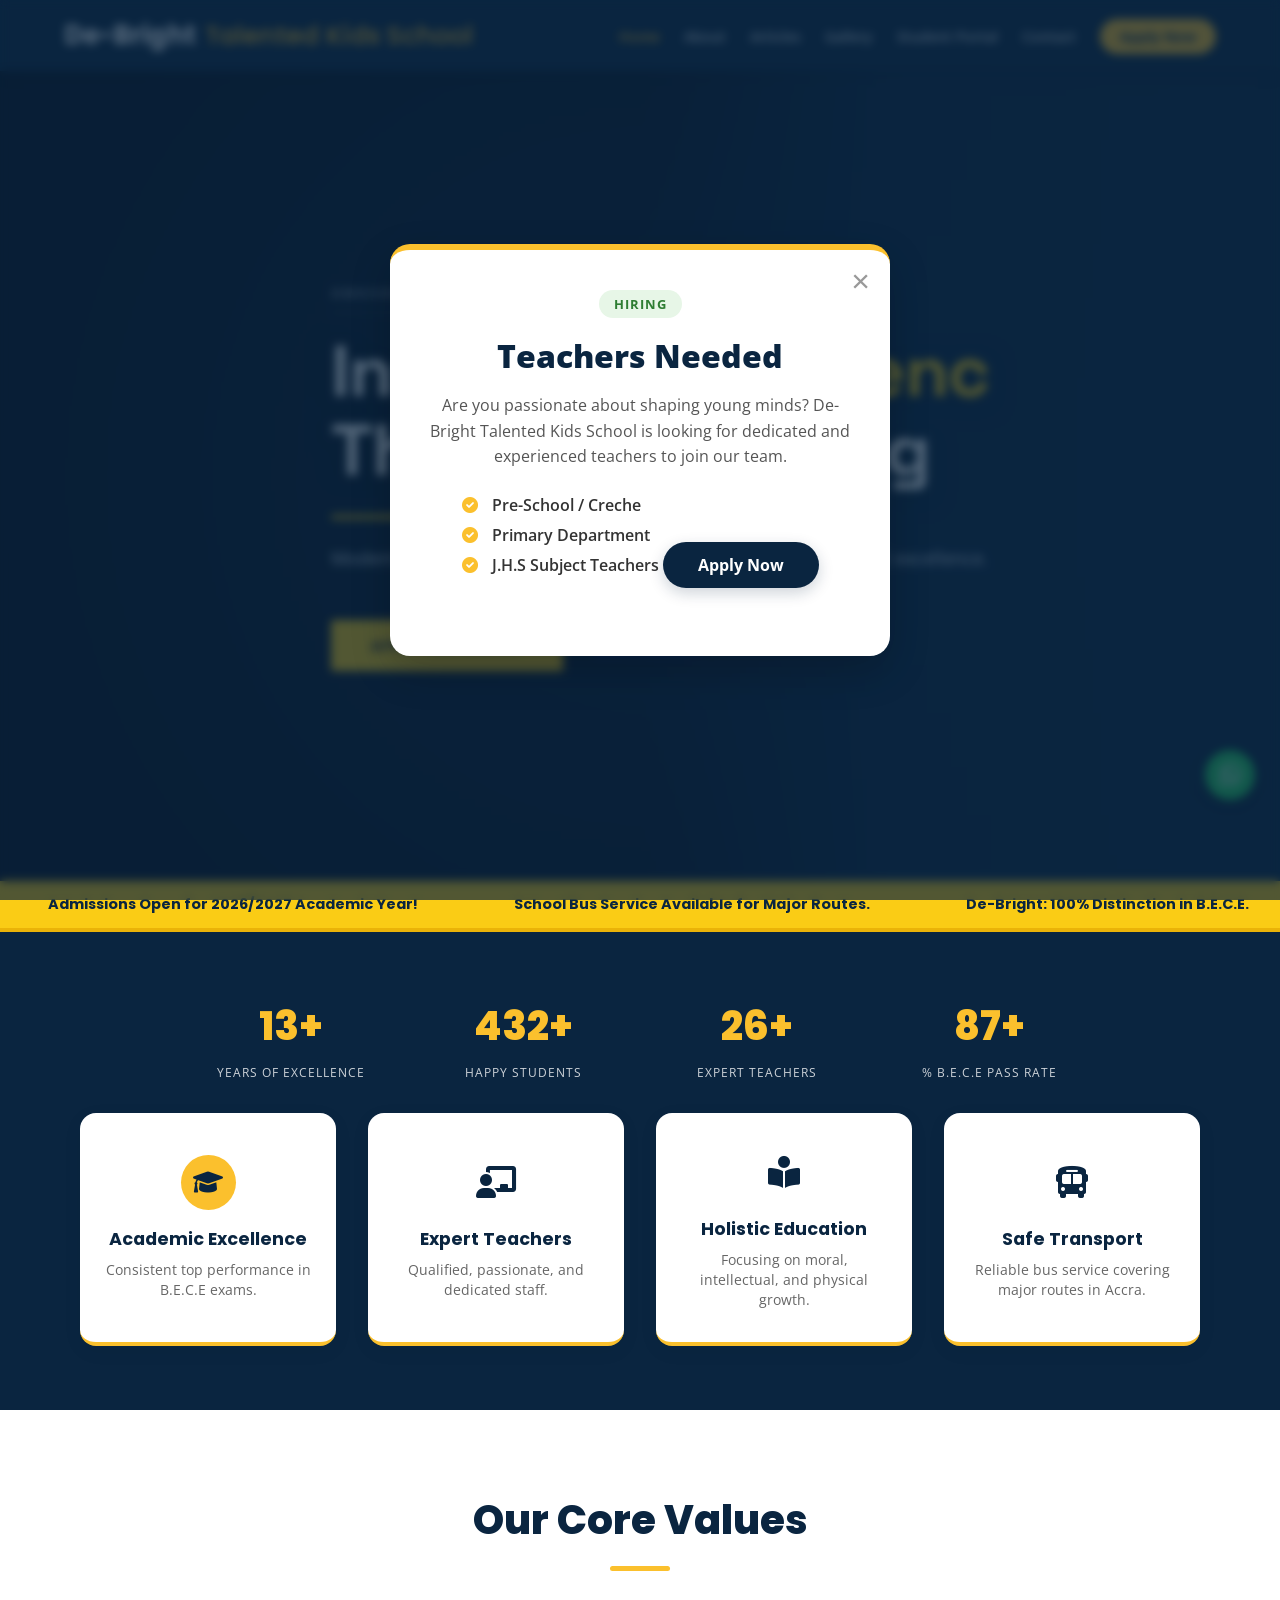
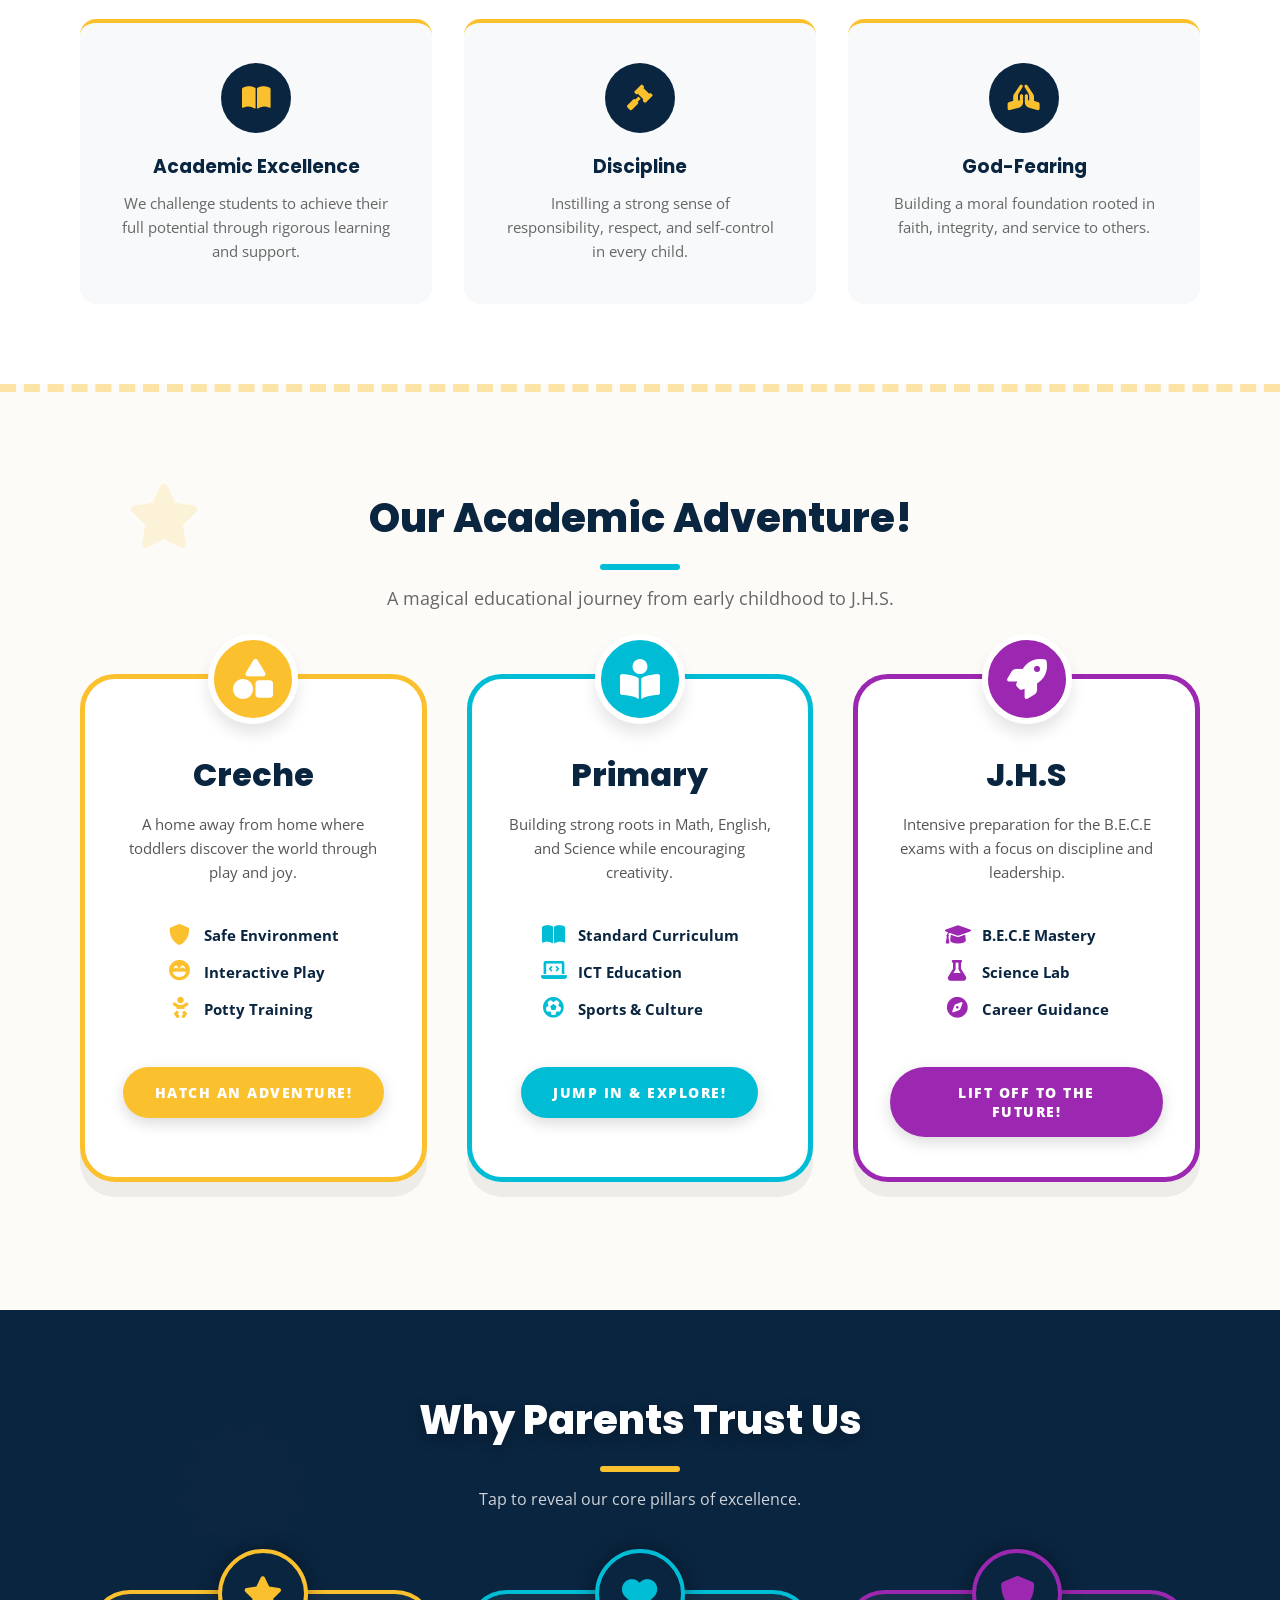
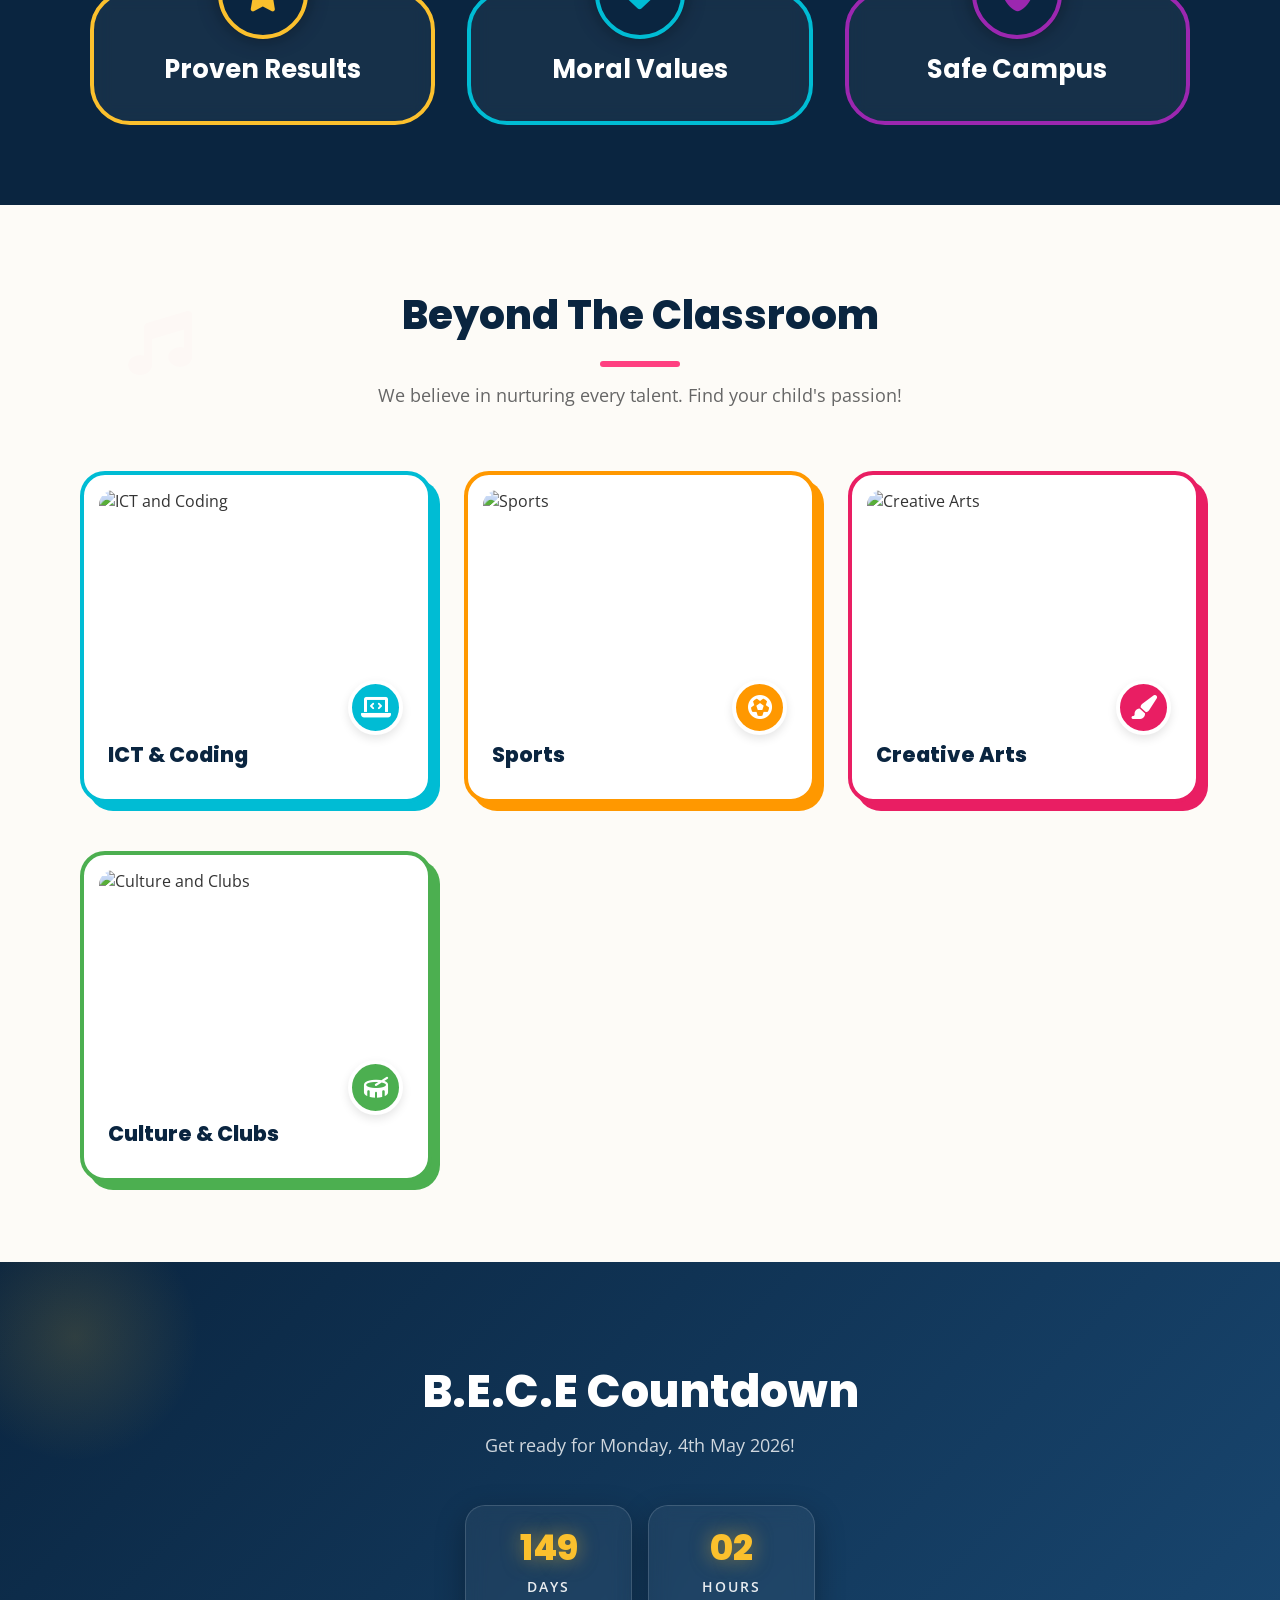
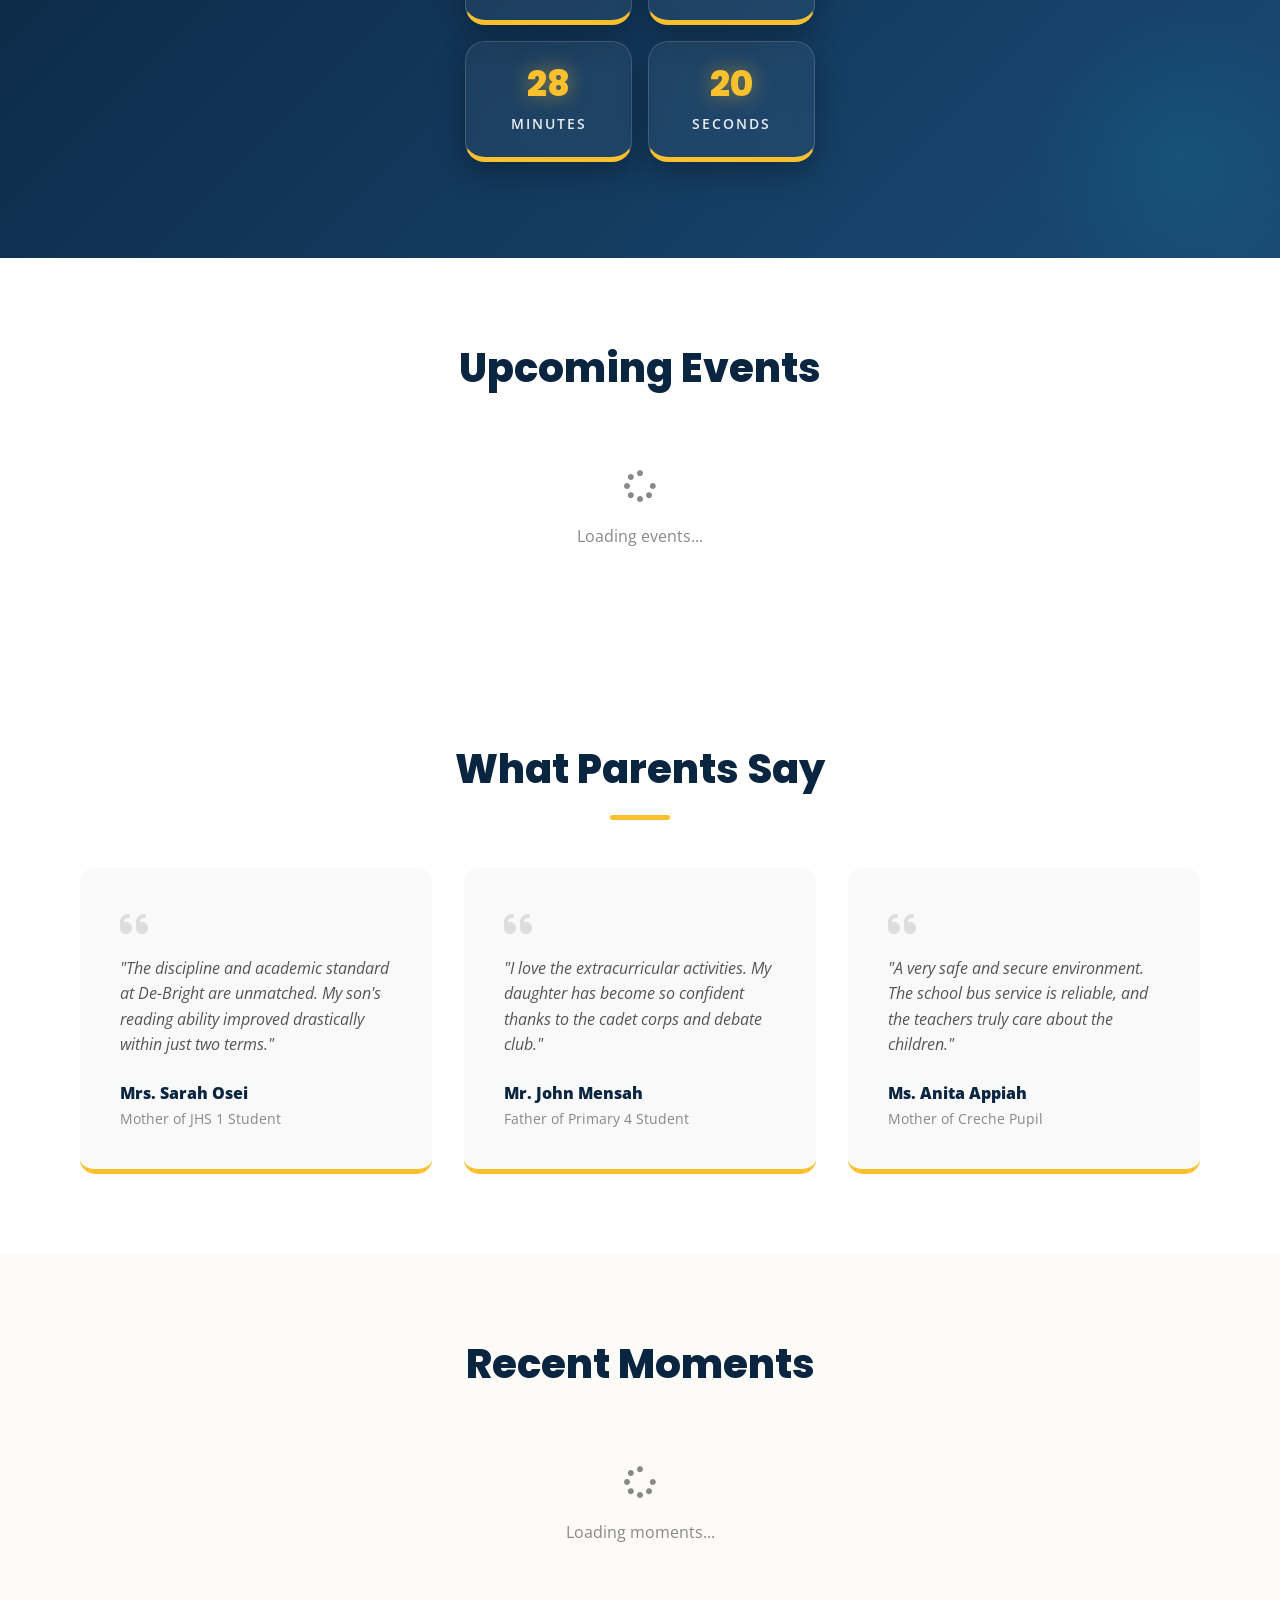
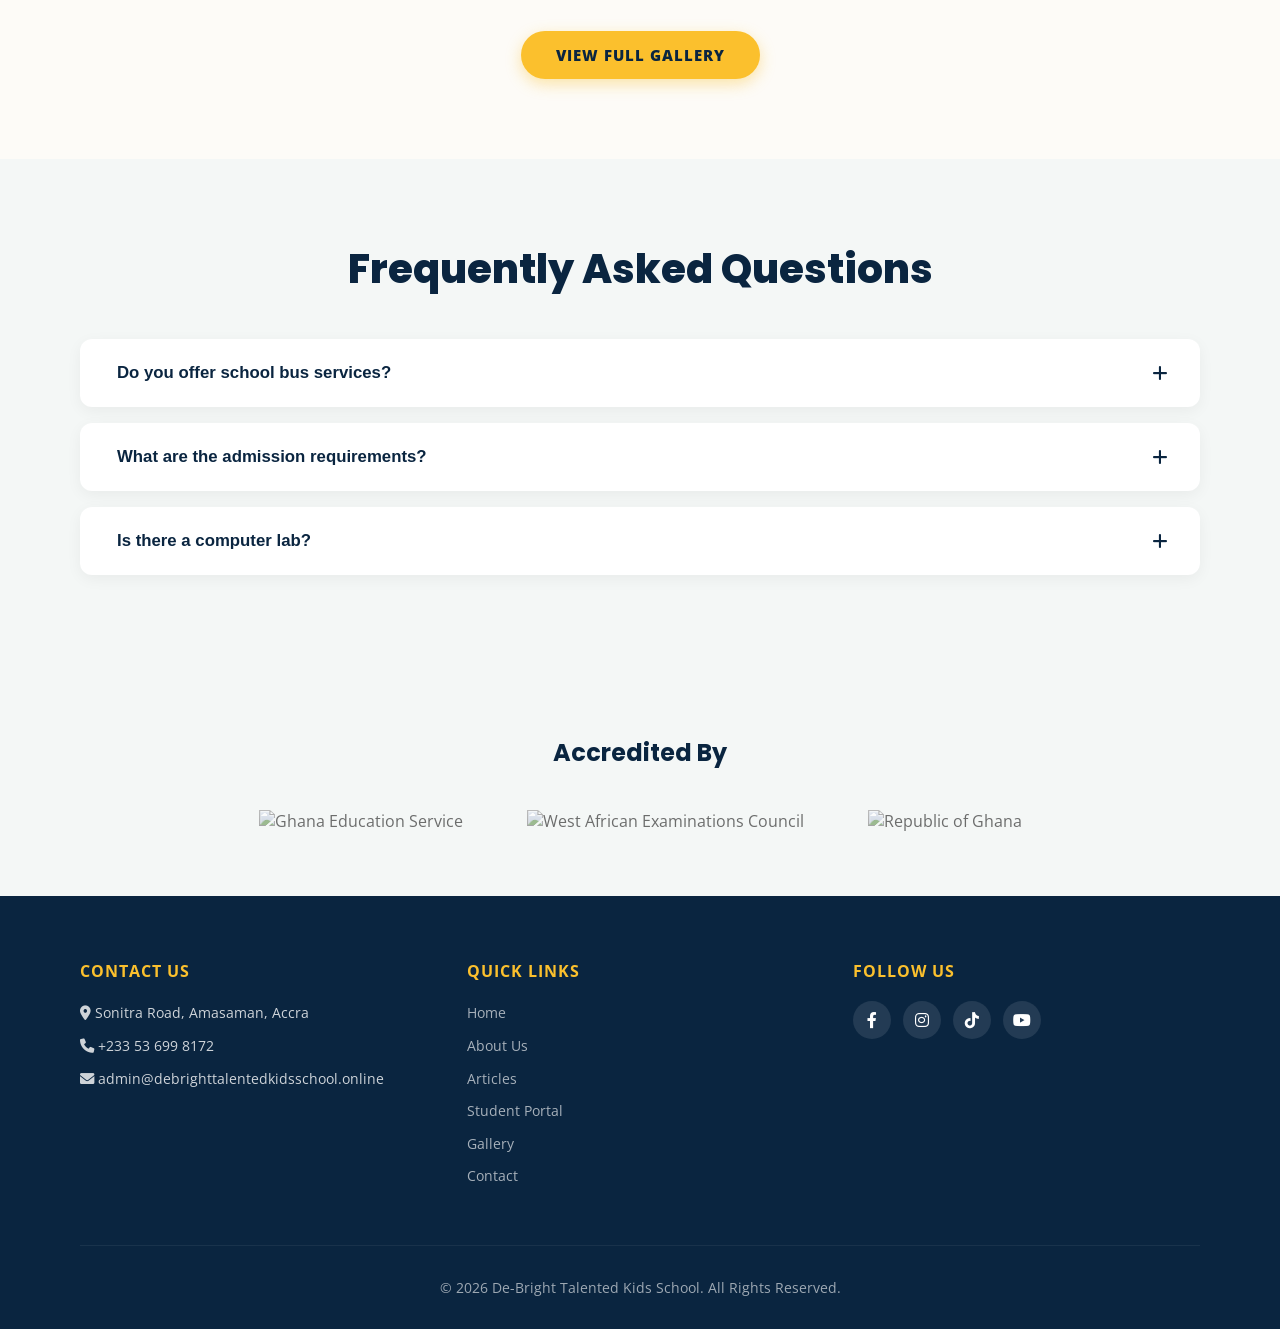
==== commit d6786c7f: "Refactor hero section in index.html Removed comments related to background image and font structure," ====
--- a/index.html
+++ b/index.html
@@ -50,17 +50,17 @@
   </button>
 </nav>
 
+</nav>
+
+<!-- ================= HERO SECTION START ================= -->
 <header id="home" class="hero">
-  <!-- Dynamic Background Image -->
   <div class="hero-bg-image"></div>
-  <!-- New Dedicated Gradient Overlay -->
   <div class="hero-overlay"></div>
   
   <div class="container hero-container">
     <div class="hero-content">
       <span class="hero-eyebrow">Amasaman, Accra &bull; Est. 2009</span>
       
-      <!-- Restored Original Font Structure -->
       <h1>Inspiring <span class="typewriter-text" style="color: #facc15;">Leadership</span><br>Through Learning</h1>
       
       <div class="hero-separator"></div>
@@ -71,7 +71,10 @@
         <a href="about.html" class="secondary-link">Learn more &rarr;</a>
       </div>
     </div>
-  
+  </div>
+</header>
+<!-- ================= HERO SECTION END ================= -->
+
 <div class="ticker-wrap" role="marquee" aria-label="School announcements">
   <div class="ticker">
     <div class="ticker__item">Admissions Open for 2026/2027 Academic Year!</div>
--- a/style.css
+++ b/style.css
@@ -227,7 +227,7 @@
 /* ===================== HERO ===================== */
 .hero {
   position: relative;
-  min-height: 88vh; /* Perfectly sized to show the ticker at the bottom */
+  min-height: 88vh; 
   display: flex;
   align-items: center;
   background-color: #0a2540; 
@@ -239,34 +239,38 @@
   inset: 0;
   background-image: var(--dynamic-hero-bg, url('https://placehold.co/1920x1080/0a2540/ffffff?text=Upload+A+Photo'));
   background-size: cover;
-  background-position: left center; /* Keeps the student perfectly in frame */
+  background-position: left center;
   background-repeat: no-repeat;
   z-index: 1;
 }
 
-/* THE FIX: 0% to 45% is COMPLETELY transparent. The student will be crystal clear. */
+/* 100% Transparent from 0% to 50%. No gradient will touch the student. */
 .hero-overlay {
   position: absolute;
   inset: 0;
-  background: linear-gradient(90deg, rgba(10, 37, 64, 0) 0%, rgba(10, 37, 64, 0) 45%, rgba(10, 37, 64, 0.9) 65%, rgba(10, 37, 64, 1) 100%);
+  background: linear-gradient(90deg, transparent 0%, transparent 50%, rgba(10, 37, 64, 0.95) 70%, #0a2540 100%);
   z-index: 2;
+  pointer-events: none; /* Ensures the overlay cannot block button clicks */
 }
 
 .hero-container {
   position: relative;
   z-index: 3;
   width: 100%;
-  max-width: 1300px;
+  max-width: 1400px; 
   margin: 0 auto;
   display: flex;
-  justify-content: flex-end; /* Locks text to the right */
+  justify-content: flex-end; 
   padding: 0 5%;
 }
 
 .hero-content {
-  max-width: 600px;
+  /* Increased max-width from 600px to 800px so the animated text fits on one line */
+  max-width: 800px; 
   width: 100%;
   text-align: left;
+  /* Shifts the entire text block to the left, closer to the student */
+  margin-right: 8%; 
 }
 
 .hero-eyebrow {
@@ -280,7 +284,6 @@
   font-family: 'Poppins', sans-serif;
 }
 
-/* Restored Original Professional Font */
 .hero h1 {
   font-size: 4.5rem;
   font-weight: 800;
@@ -289,6 +292,8 @@
   font-family: 'Space Grotesk', 'Poppins', sans-serif;
   color: #ffffff;
   text-shadow: 0 4px 20px rgba(0, 0, 0, 0.3);
+  /* Prevents long words from aggressively wrapping */
+  white-space: nowrap; 
 }
 
 .hero-separator {
@@ -305,6 +310,8 @@
   color: #e2e8f0;
   line-height: 1.6;
   font-family: 'Open Sans', sans-serif;
+  /* Allows description to wrap normally even though h1 is nowrap */
+  white-space: normal; 
 }
 
 .hero-actions {
@@ -314,39 +321,7 @@
   flex-wrap: wrap;
 }
 
-.cta-button {
-  background: #facc15;
-  color: #0f172a;
-  padding: 1.1rem 2.8rem;
-  border-radius: 99px;
-  font-weight: 700;
-  text-decoration: none;
-  font-size: 1.05rem;
-  transition: all 0.3s ease;
-  text-transform: uppercase;
-  letter-spacing: 1px;
-}
-
-.cta-button:hover {
-  transform: translateY(-3px);
-  background: #eab308;
-  box-shadow: 0 10px 20px rgba(250, 204, 21, 0.3);
-}
-
-.secondary-link {
-  color: #ffffff;
-  font-weight: 600;
-  text-decoration: none;
-  font-size: 1.1rem;
-  transition: all 0.2s ease;
-  border-bottom: 2px solid transparent;
-  padding-bottom: 2px;
-}
-
-.secondary-link:hover {
-  color: #facc15;
-  border-bottom: 2px solid #facc15;
-}
+/* ... keep your existing .cta-button, .secondary-link, and mobile @media queries ... */
 
 /* ===================== TICKER FIX (BELOW HERO) ===================== */
 /* This makes the bar below the hero look highly corporate and sharp */
@@ -858,12 +833,10 @@
 .accent-bar { width: 60px; height: 5px; background: var(--accent); border-radius: 3px; margin: 1rem auto; }
 
 /* ===================== MOBILE OPTIMIZATION ===================== */
-@media (max-width: 768px) {
-  .hero { 
-    padding: 0 1.5rem; 
-    min-height: 100vh; /* Gives the content plenty of room to breathe vertically */
-  }
-  
+@media (max-width: 900px) {
+  .hero-overlay {
+    background: linear-gradient(180deg, transparent 0%, transparent 40%, rgba(10, 37, 64, 0.95) 65%, #0a2540 100%);
+  }
   .hero-content { 
     margin-top: -3rem; 
   }
@@ -875,8 +848,8 @@
   }
   
   .hero h1 { 
-    font-size: 2.3rem; /* Perfectly scaled so "Leadership" doesn't break awkwardly */
-    margin-bottom: 1rem;
+    font-size: 2.8rem; 
+    white-space: normal; /* Allows wrapping on small phone screens */
   }
   
   .hero-desc { 
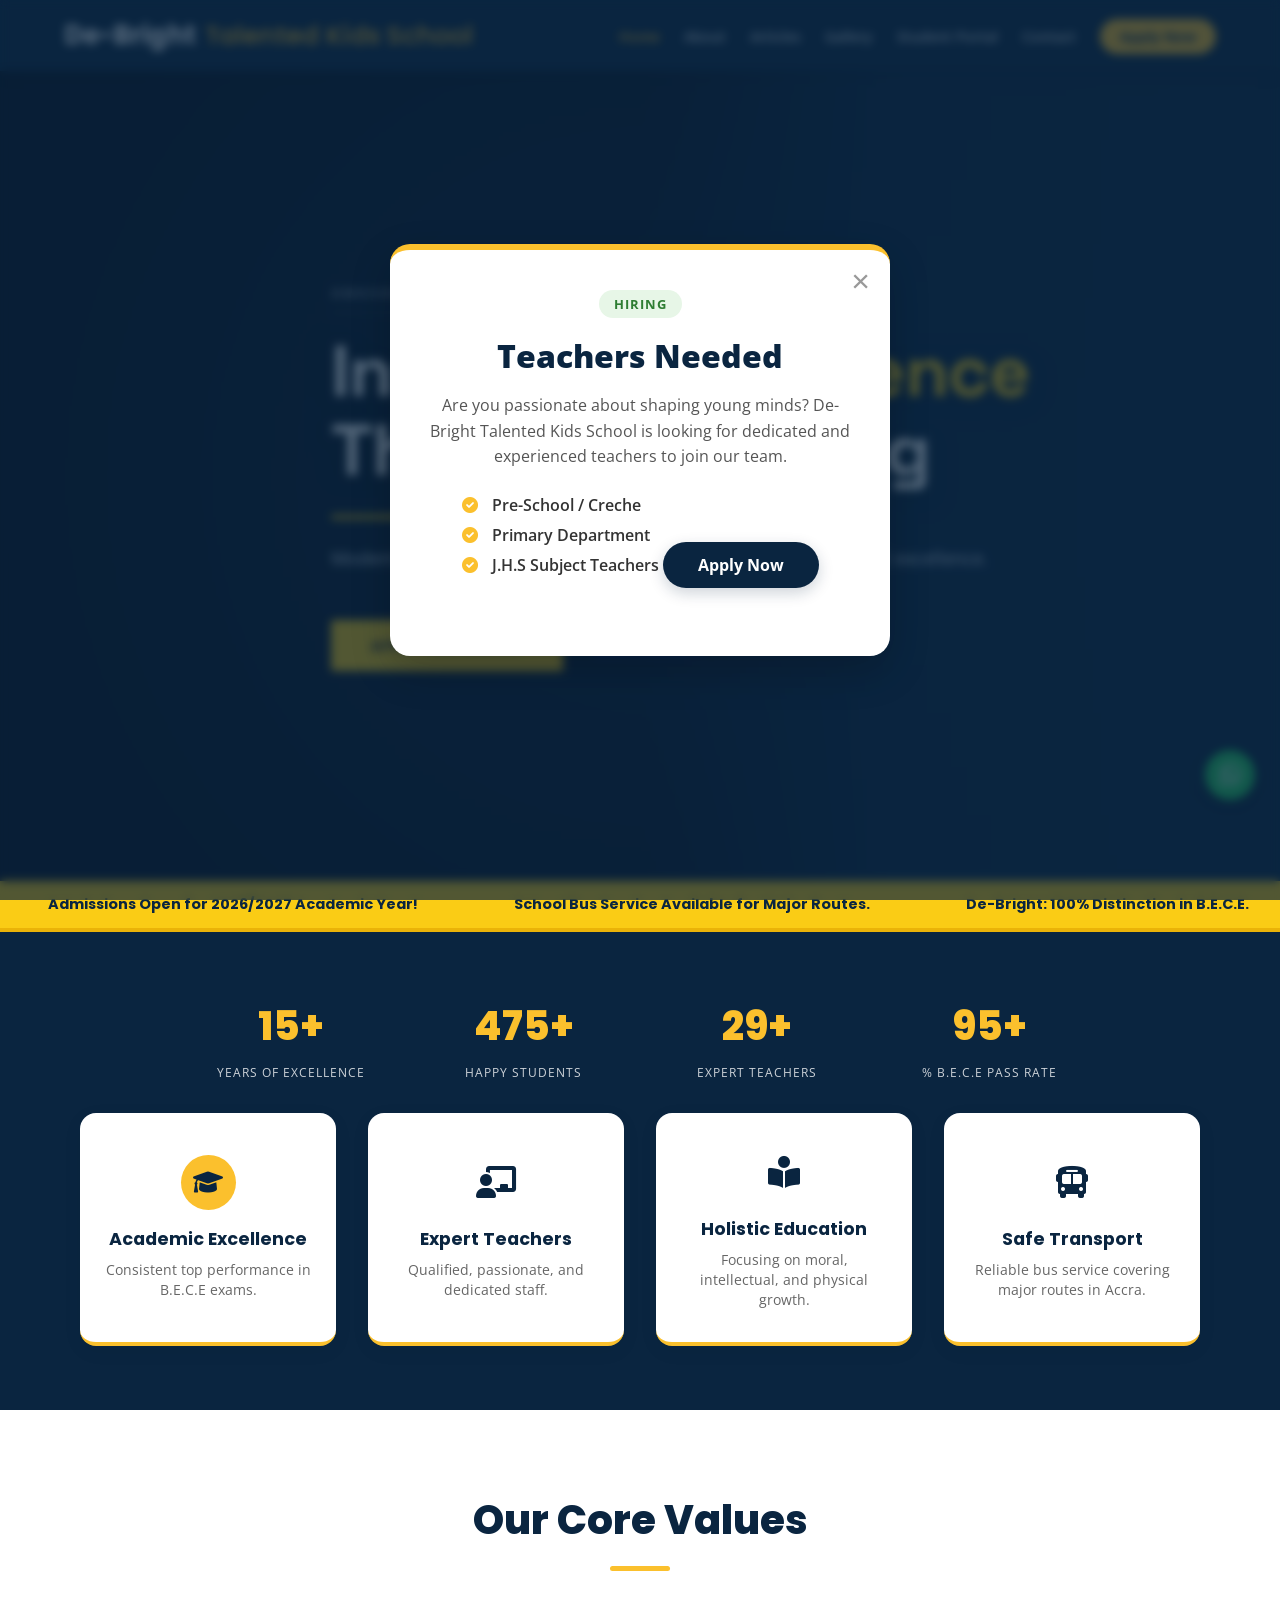
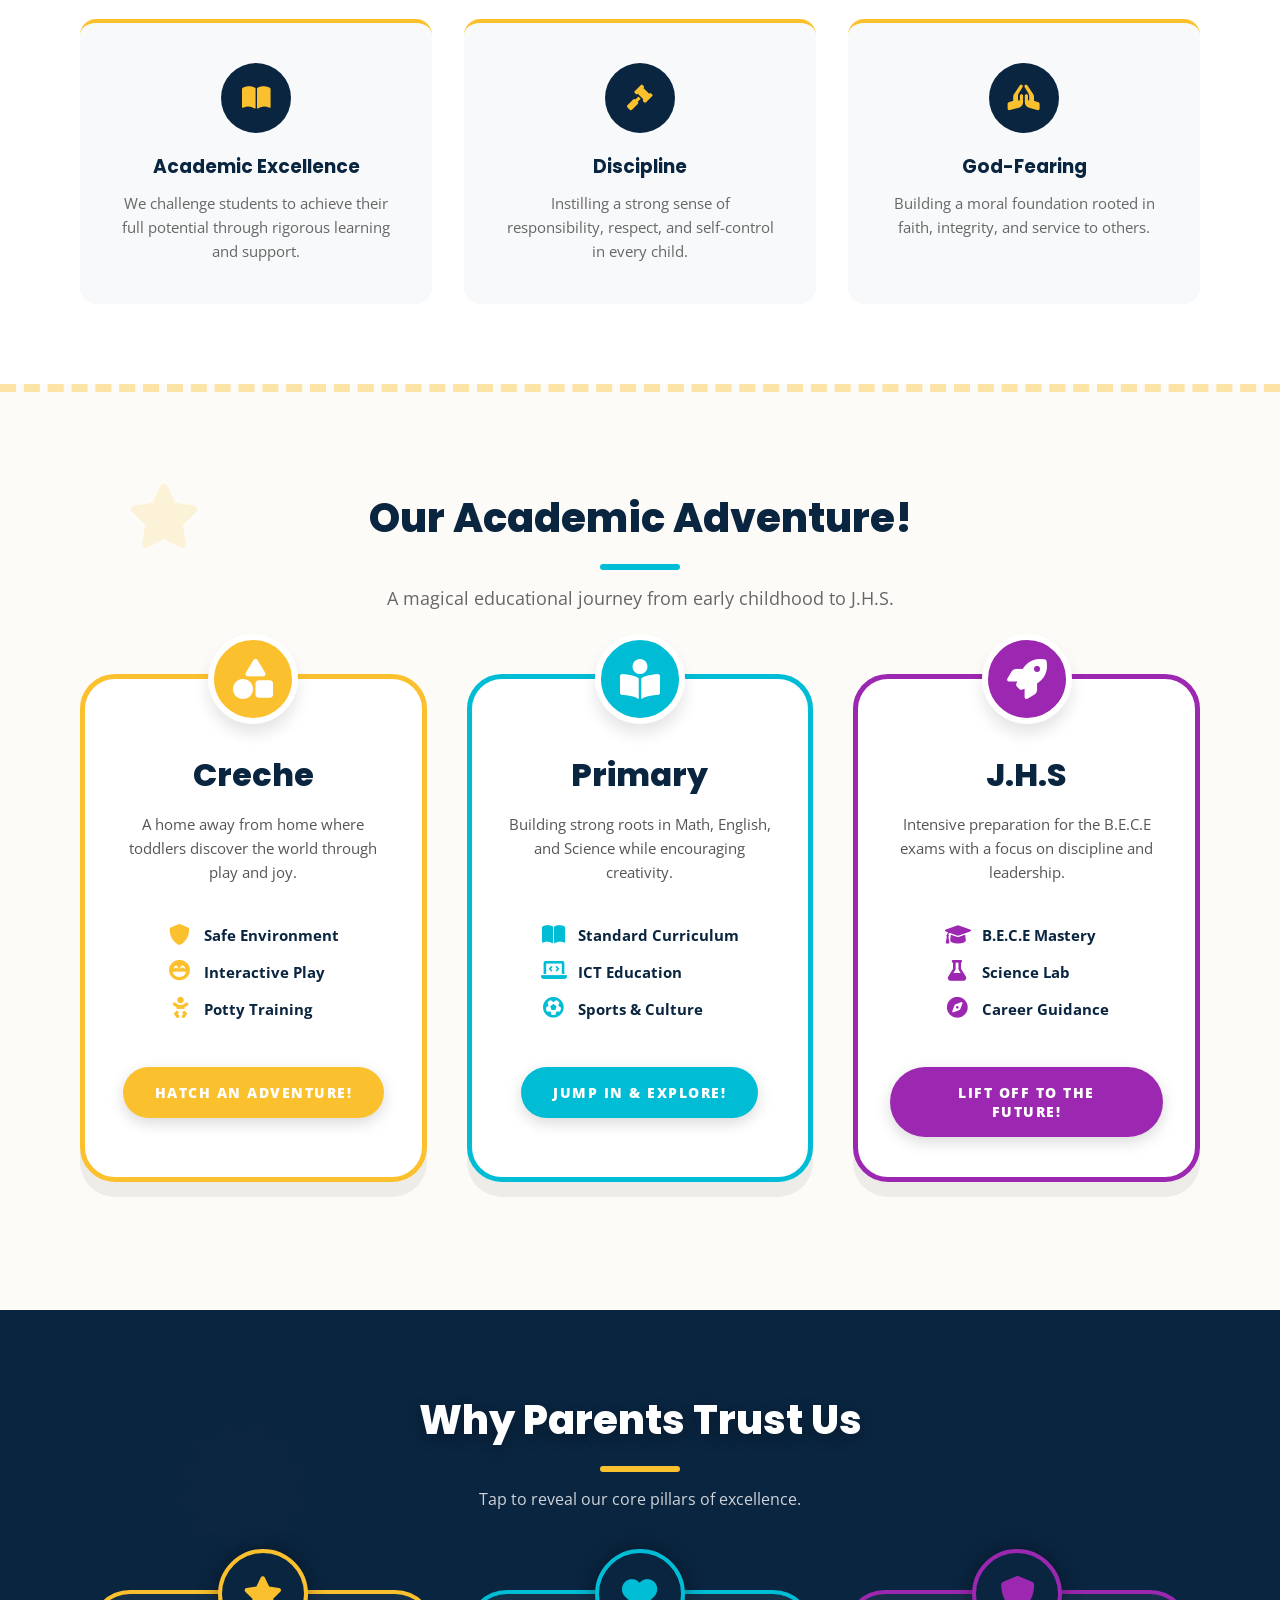
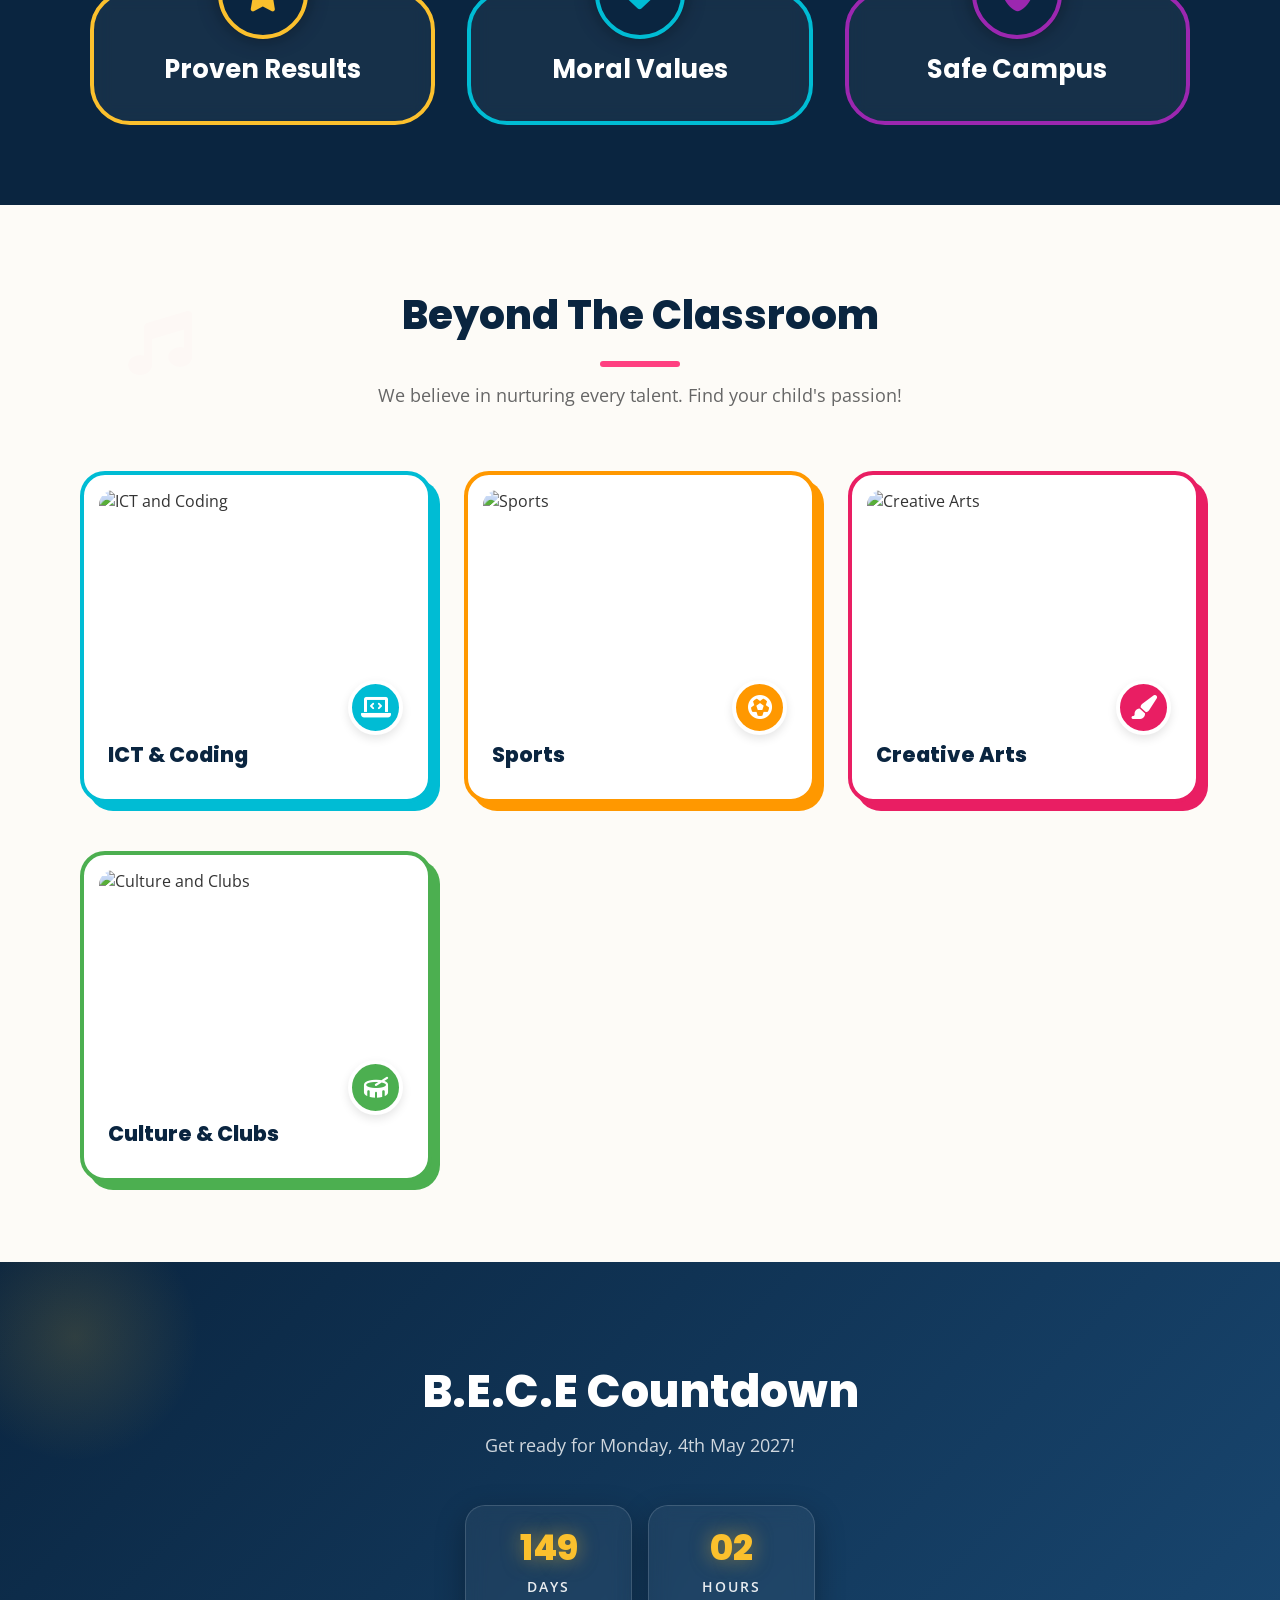
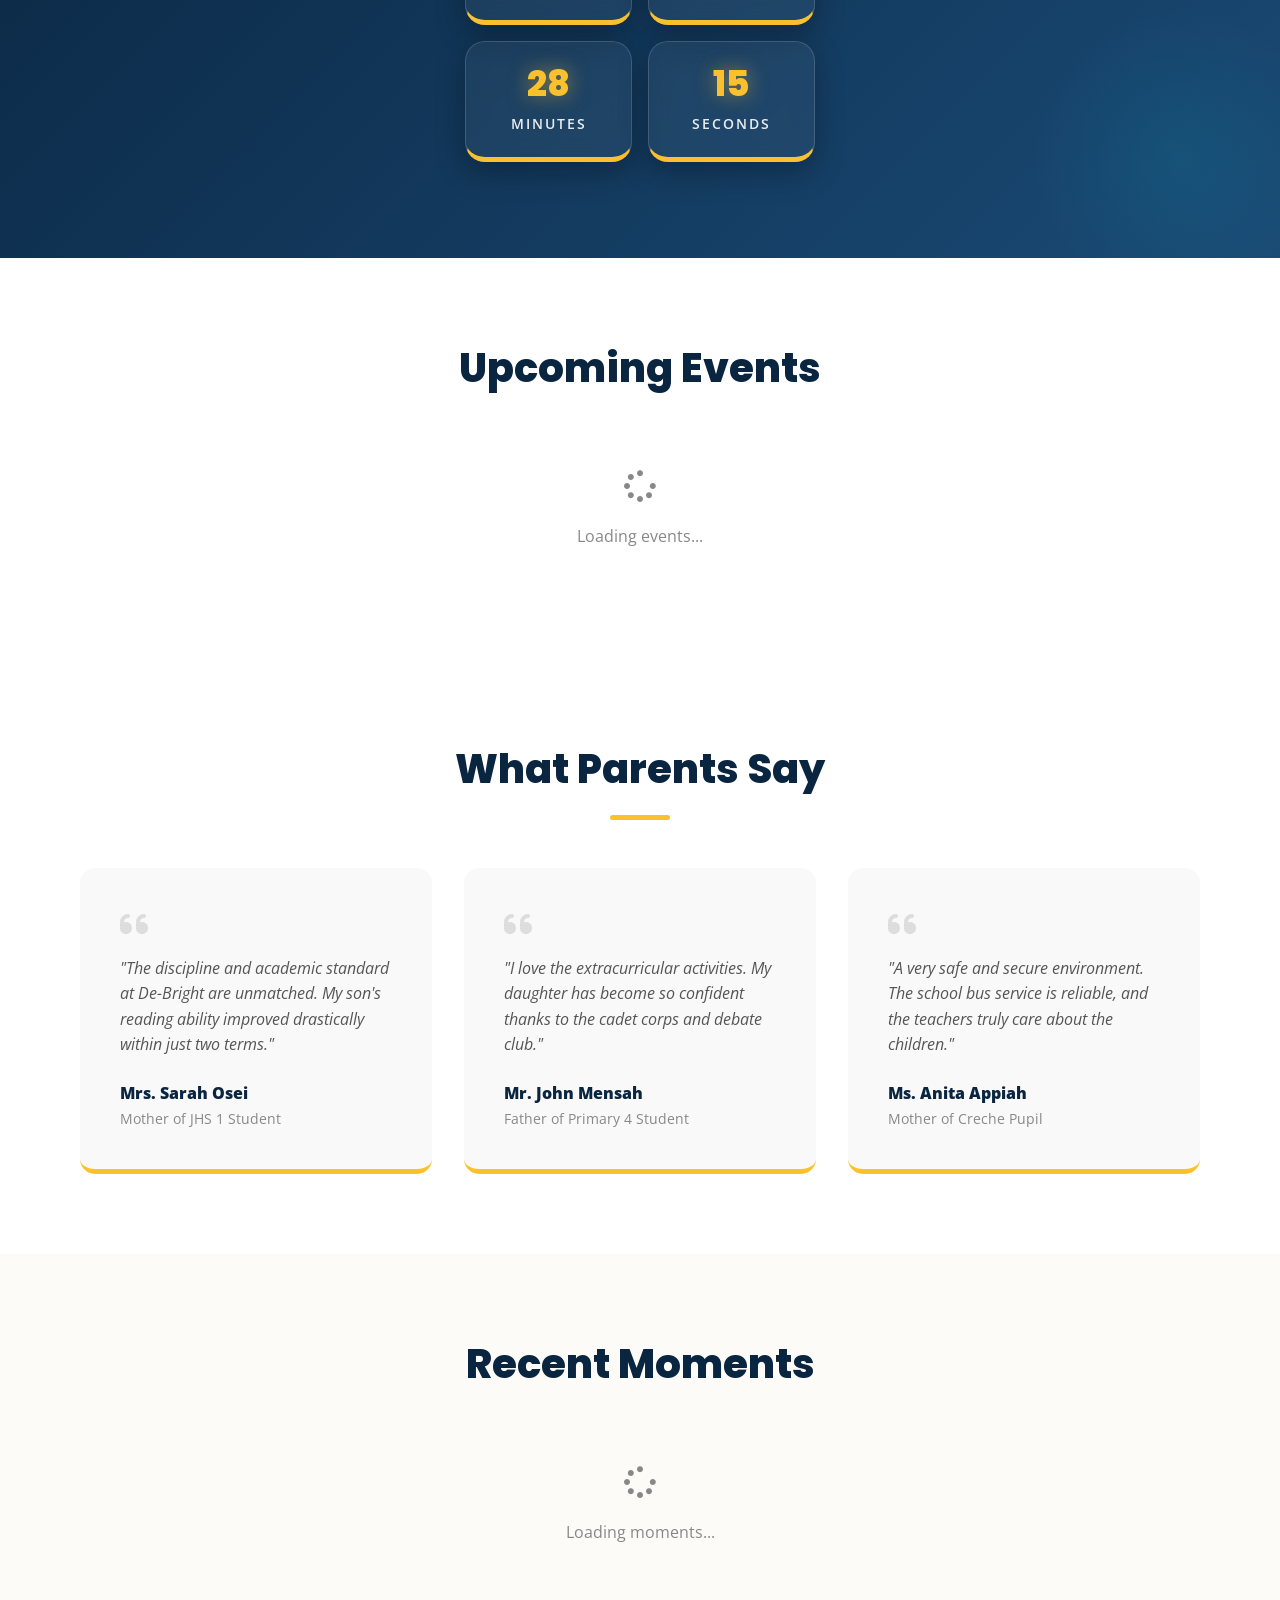
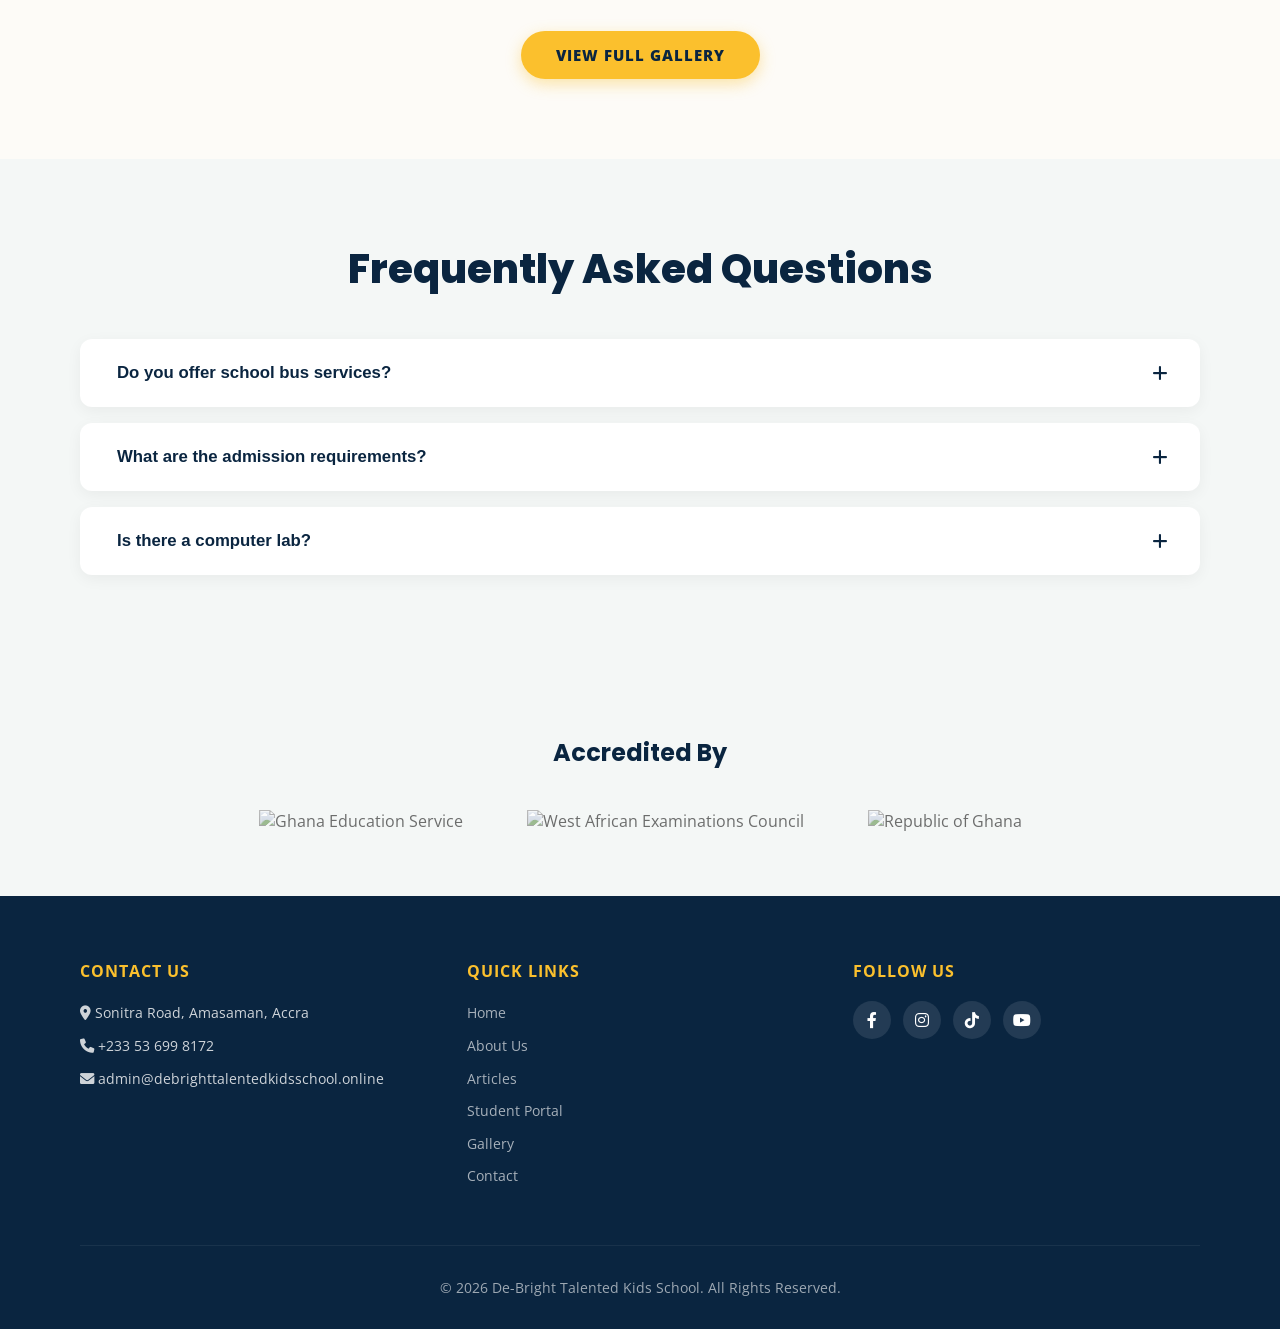
==== commit f4044758: "Update countdown date to May 4th, 2027" ====
--- a/index.html
+++ b/index.html
@@ -313,7 +313,7 @@
 
 <section id="countdown-section" aria-label="B.E.C.E exam countdown">
   <h2>B.E.C.E Countdown</h2>
-  <p class="countdown-subtitle">Get ready for Monday, 4th May 2026!</p>
+  <p class="countdown-subtitle">Get ready for Monday, 4th May 2027!</p>
   <div class="timer">
     <div class="time-box"><span id="days">00</span><small>Days</small></div>
     <div class="time-box"><span id="hours">00</span><small>Hours</small></div>
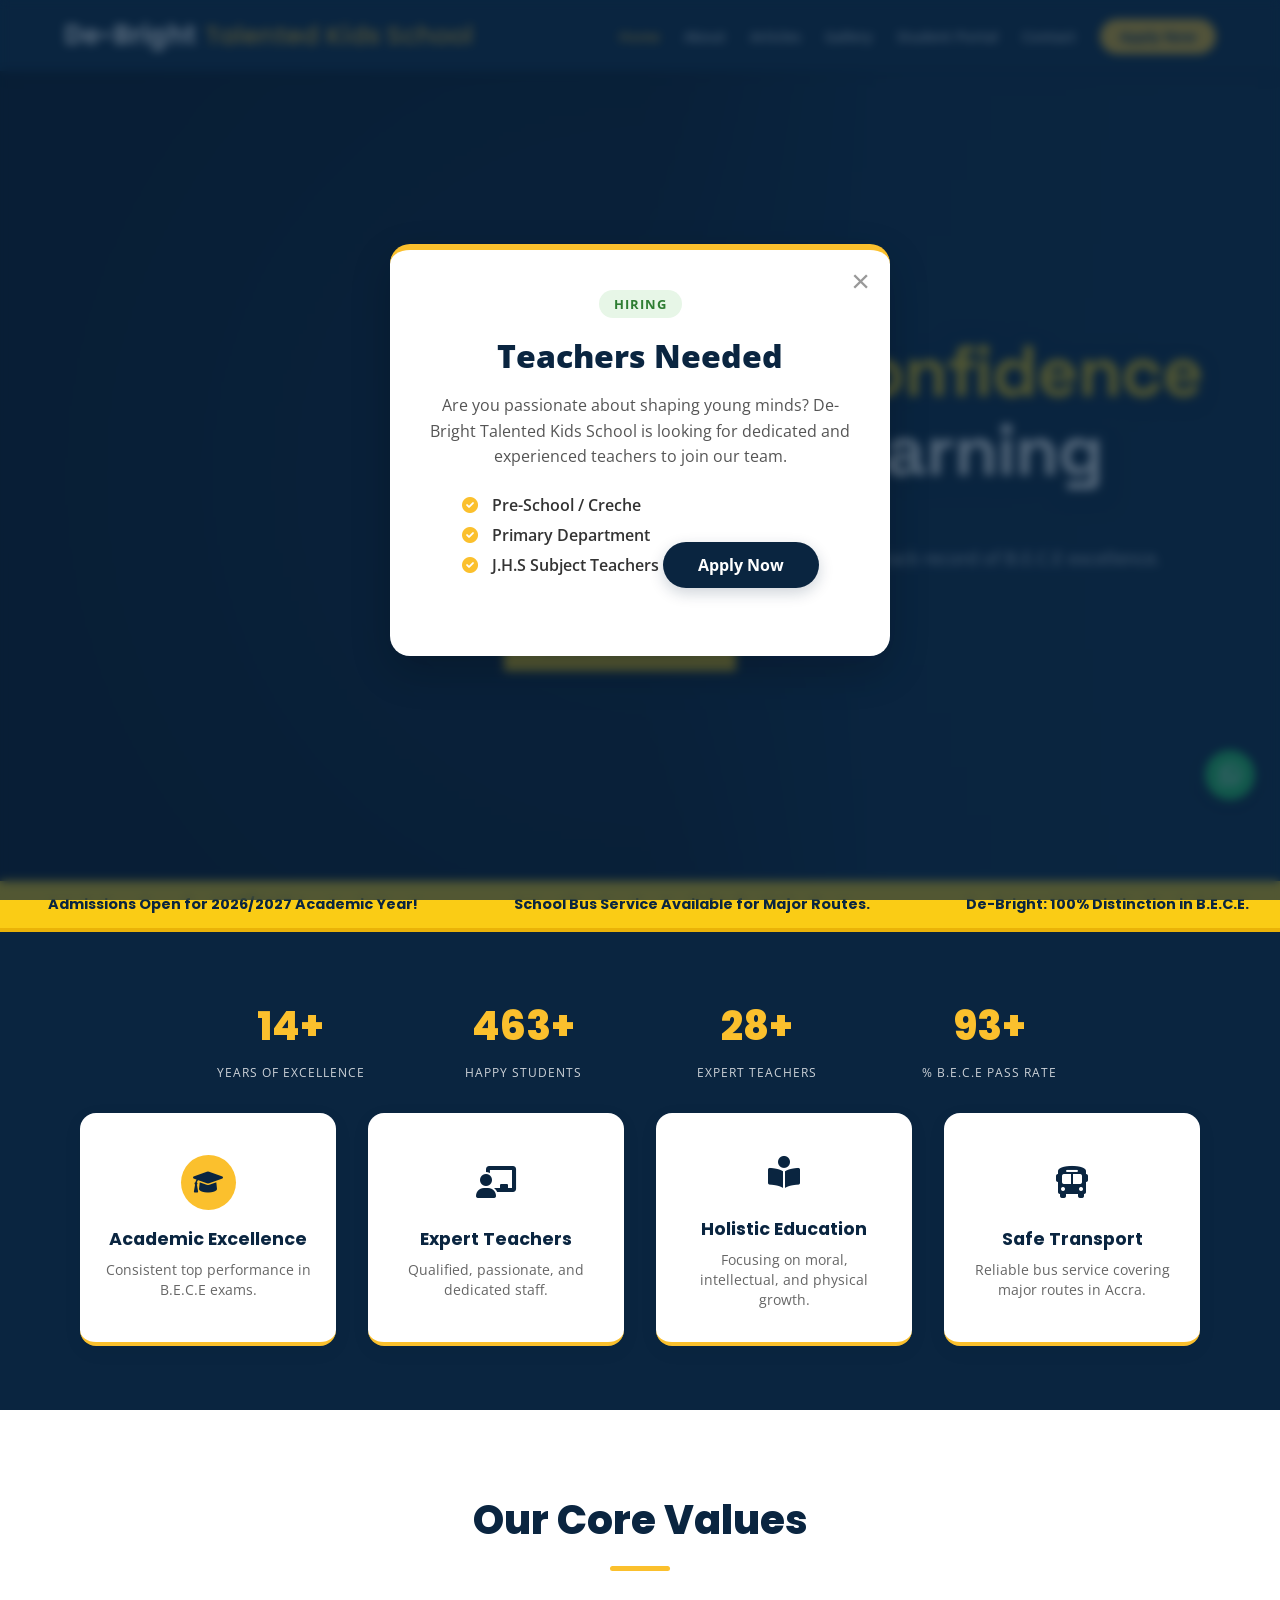
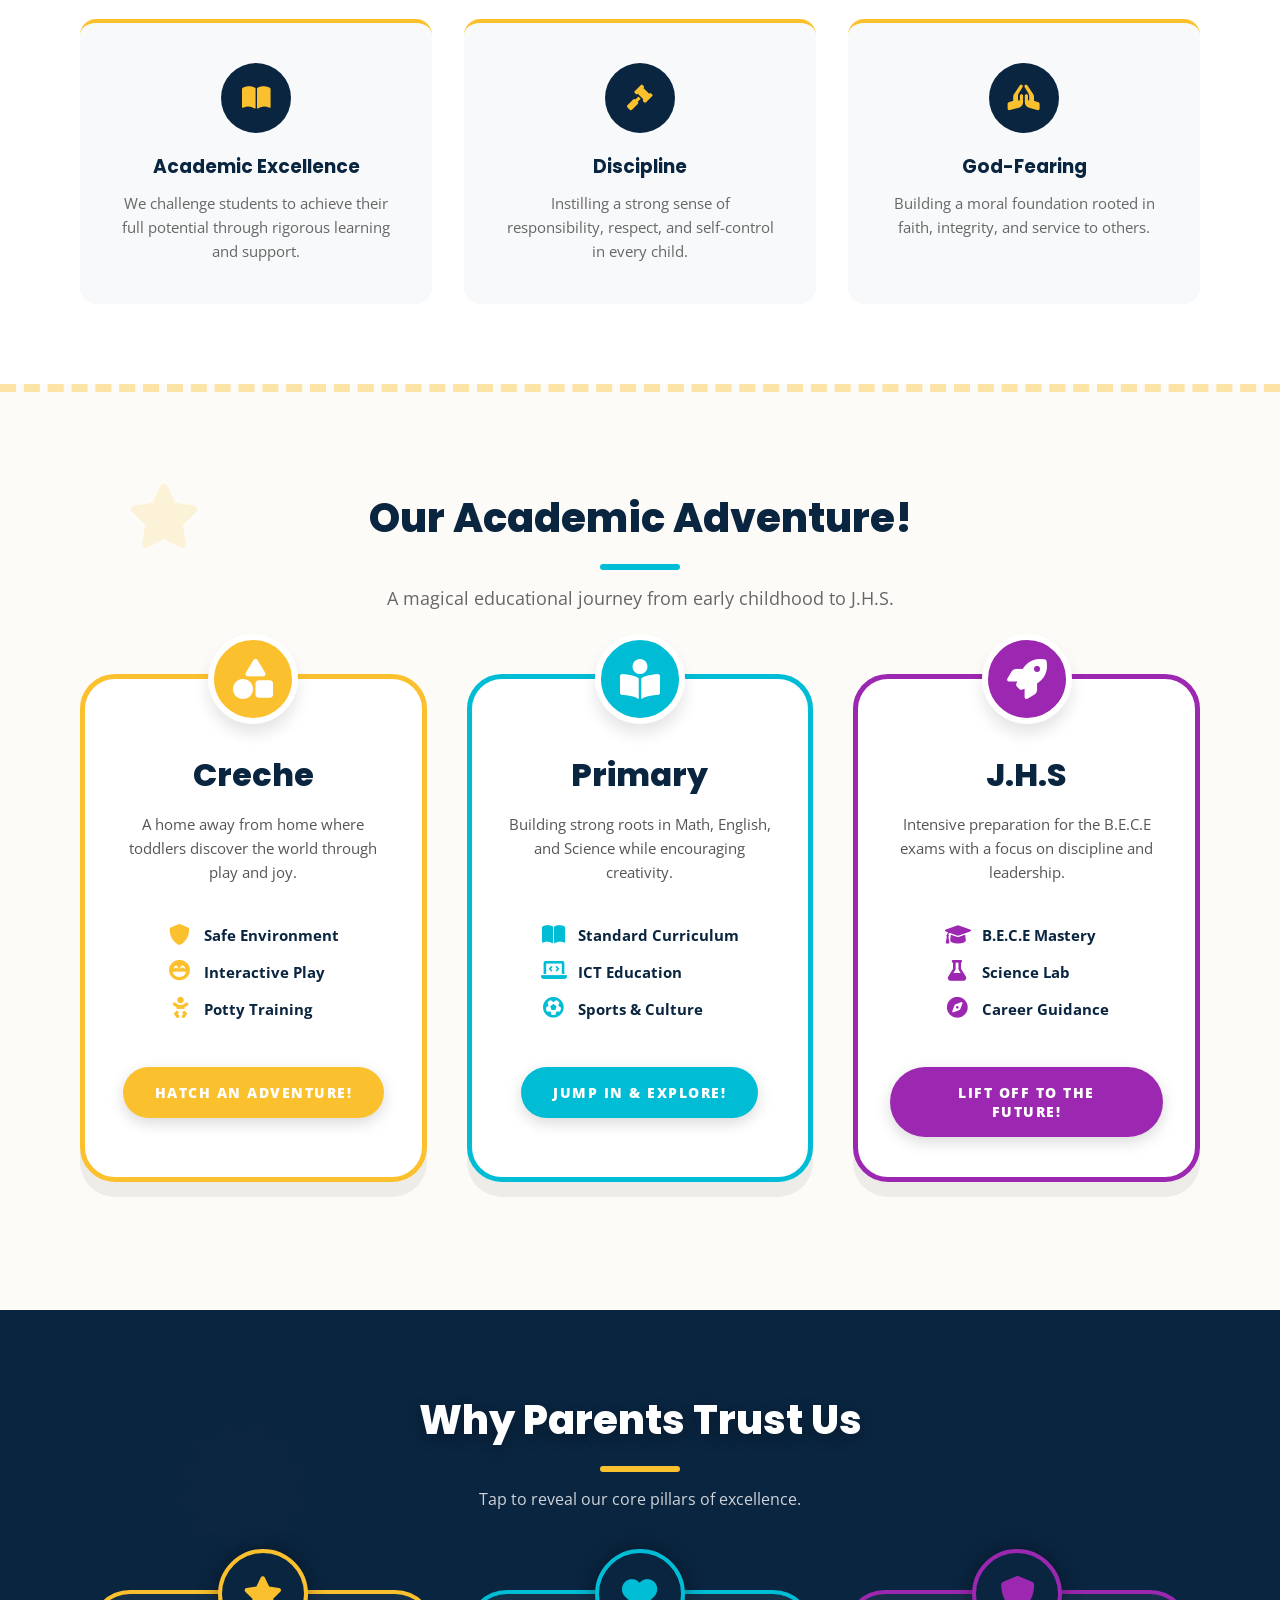
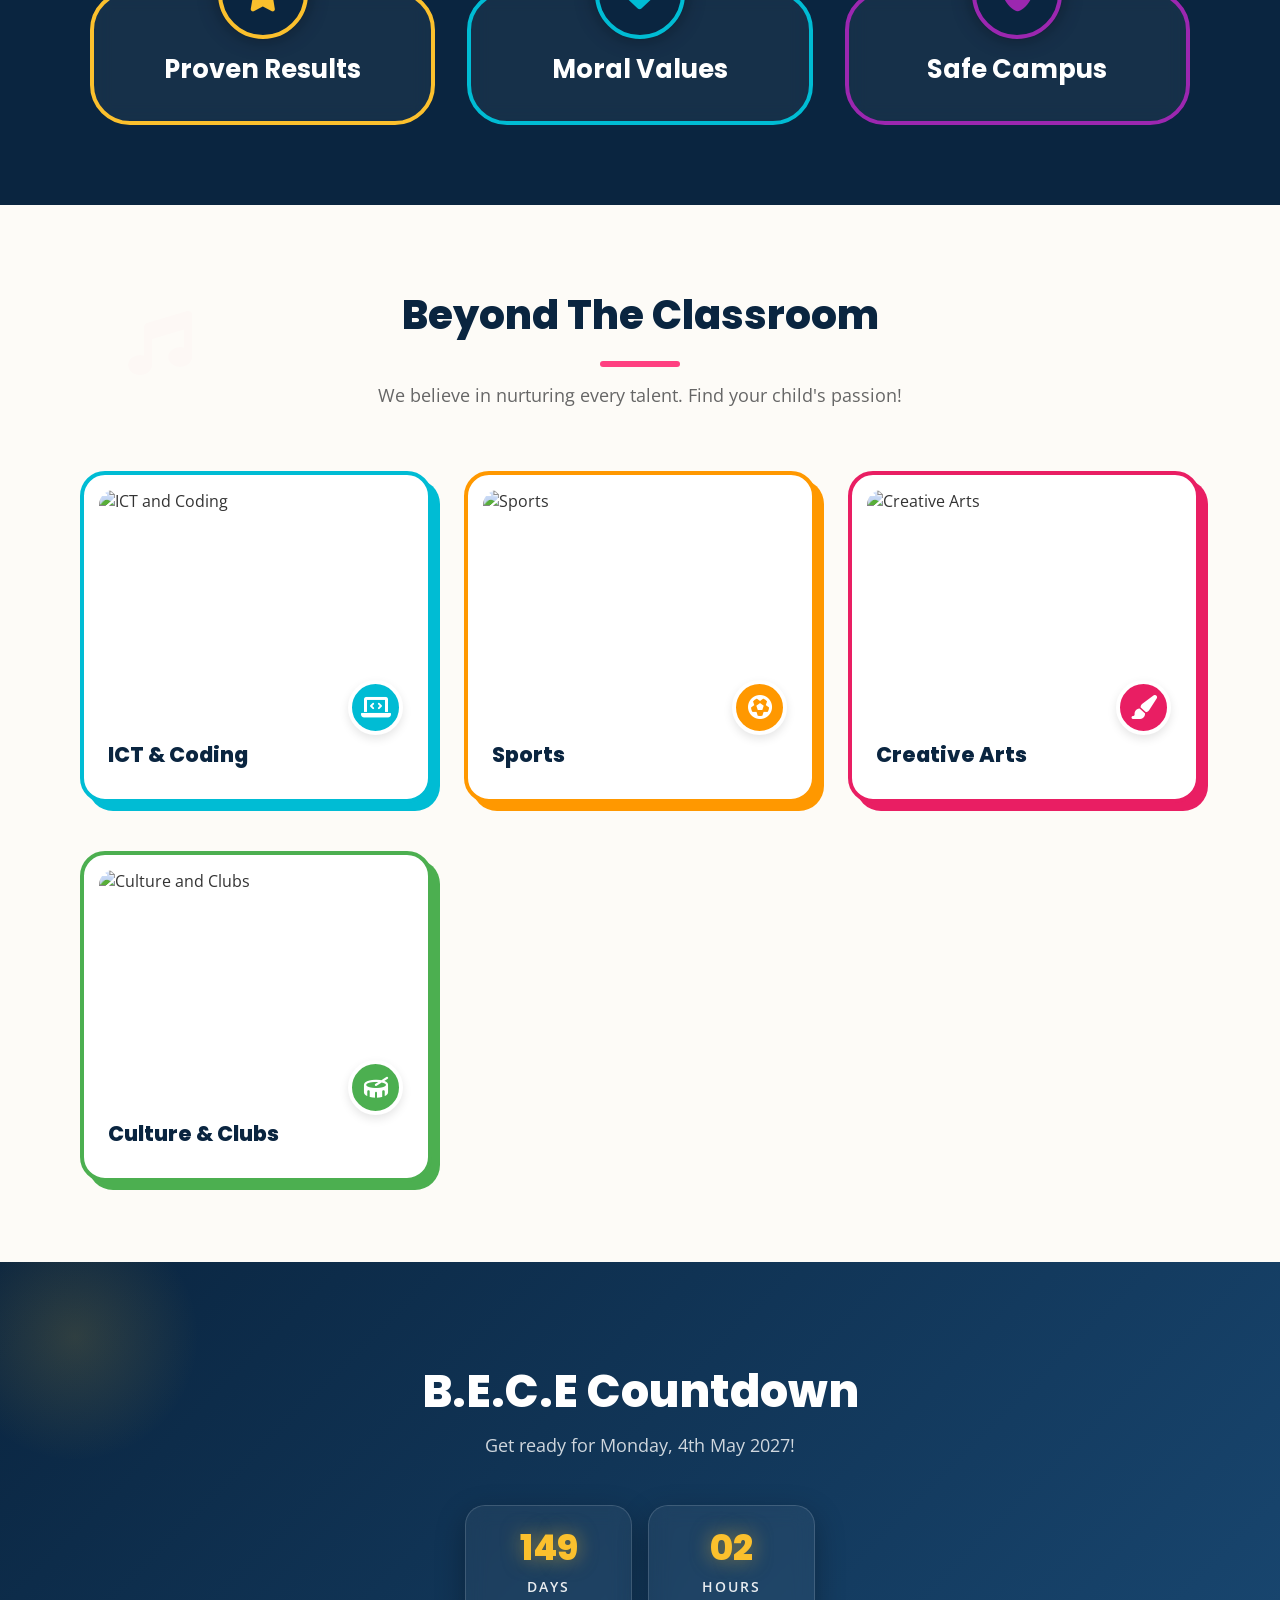
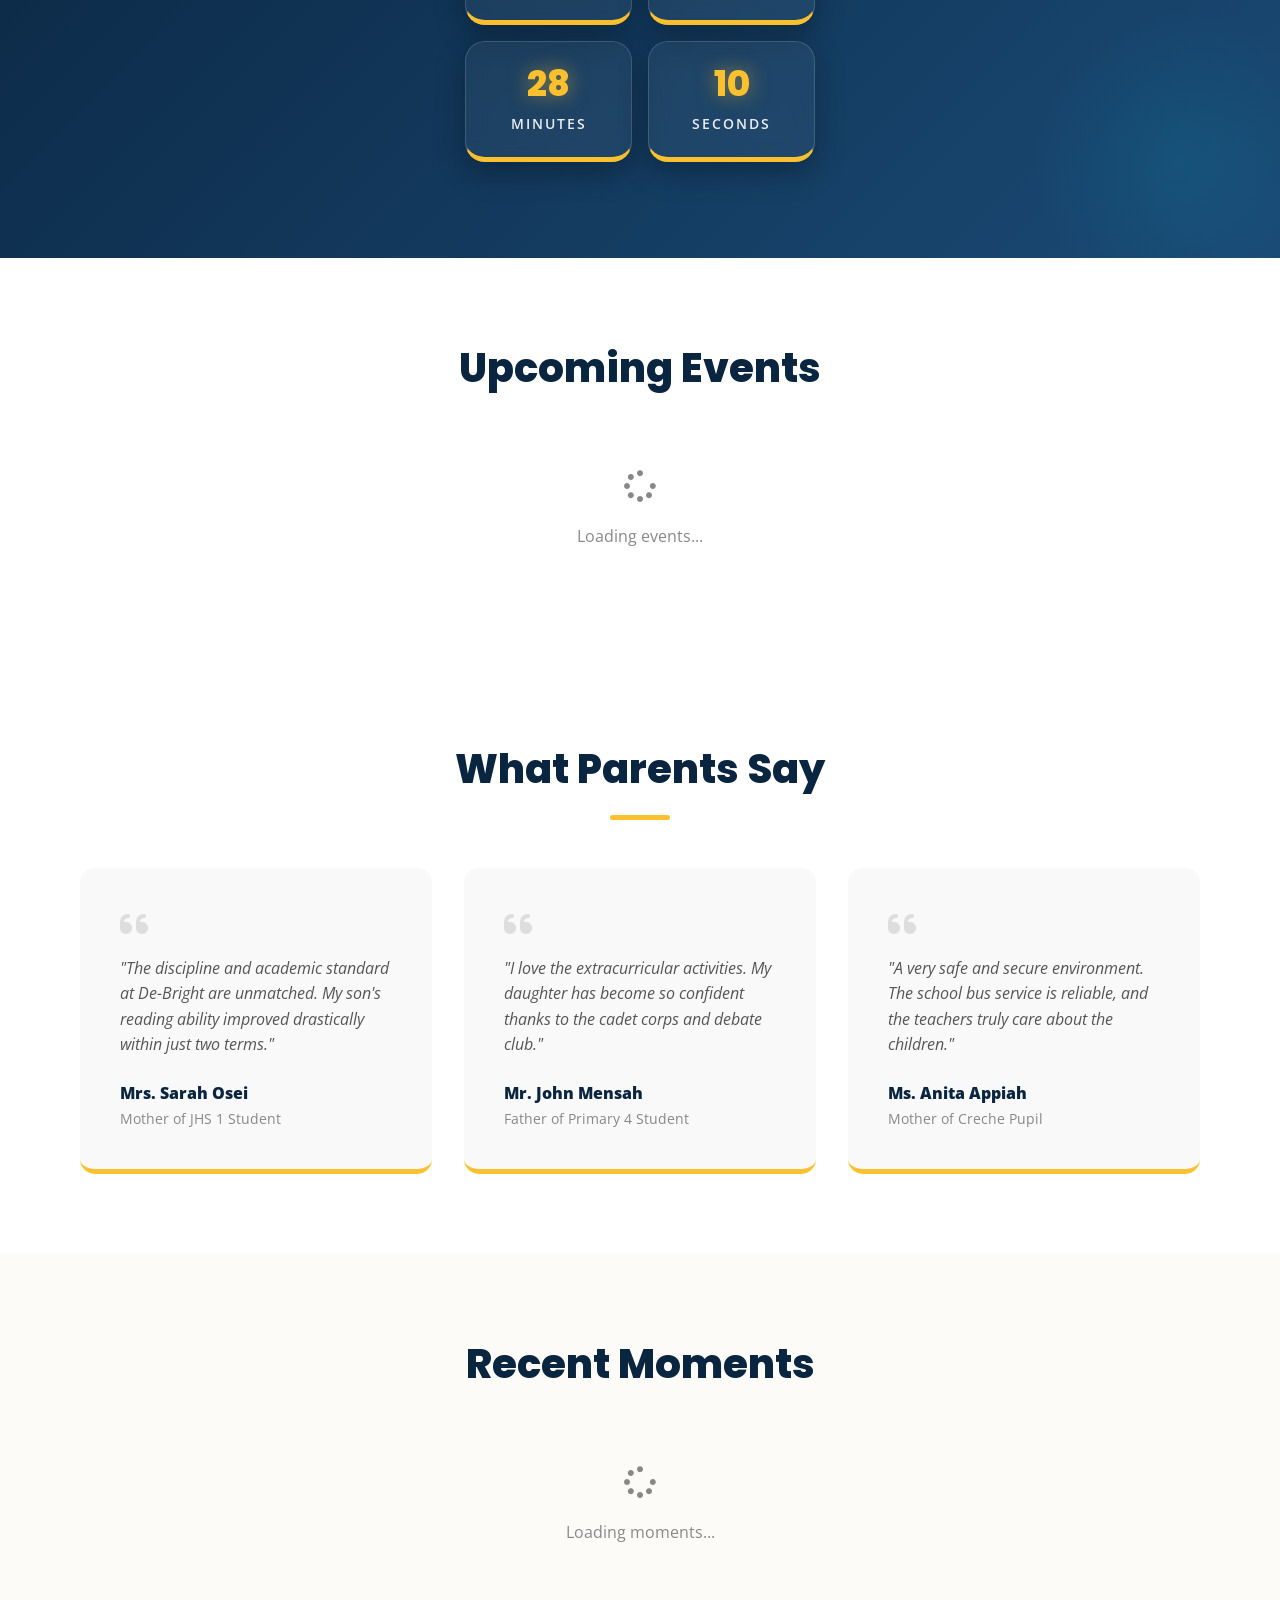
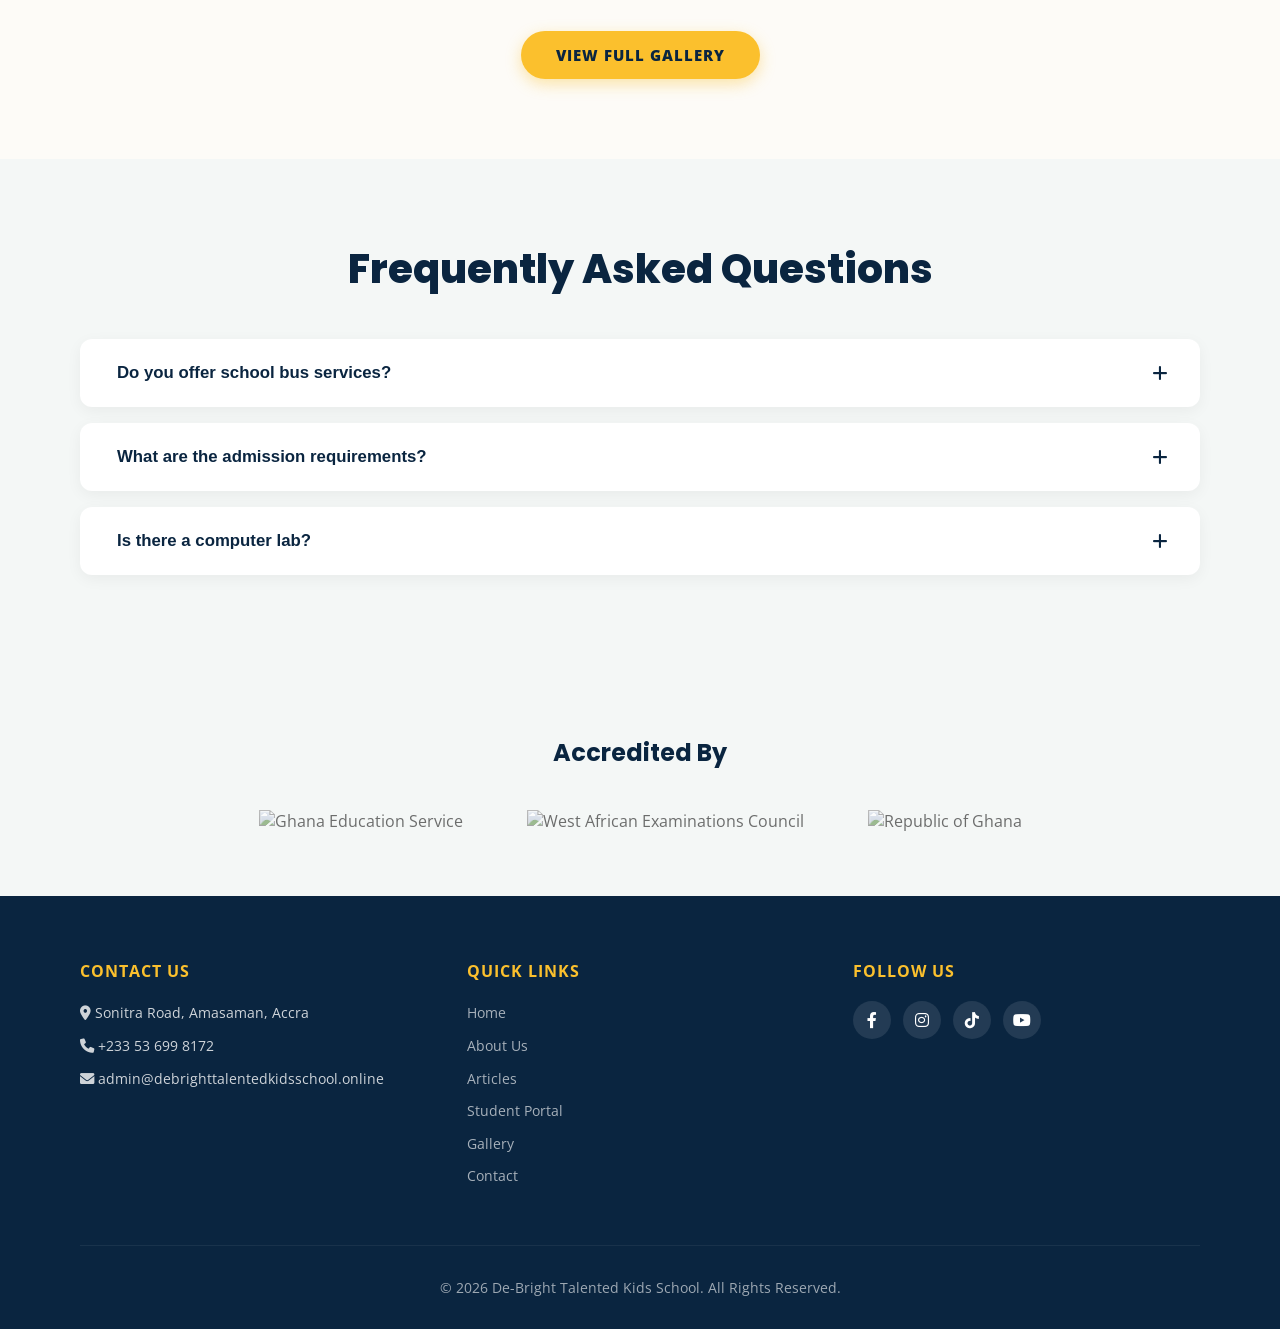
==== commit d8415e3b: "Update index.html" ====
--- a/index.html
+++ b/index.html
@@ -3,7 +3,7 @@
 <head>
   <meta charset="UTF-8">
   <meta name="viewport" content="width=device-width, initial-scale=1.0">
-  <title>De-Bright Talented Kids School | Amasaman, Accra</title>
+  <title>De-Bright Talented Kids School | Amasaman </title>
   <meta name="description" content="De-Bright Talented Kids School — Nurturing young minds in Amasaman, Accra. 100% B.E.C.E pass rate. Admissions open for 2026/2027.">
   <meta property="og:site_name" content="De-Bright Talented Kids School">
   <meta property="og:title" content="De-Bright Talented Kids School">
--- a/style.css
+++ b/style.css
@@ -260,17 +260,15 @@
   max-width: 1400px; 
   margin: 0 auto;
   display: flex;
-  justify-content: flex-end; 
+  justify-content: flex-end; /* Pushes all content to the far right */
   padding: 0 5%;
 }
 
 .hero-content {
-  /* Increased max-width from 600px to 800px so the animated text fits on one line */
-  max-width: 800px; 
+  max-width: 720px; /* Tightened from 800px to pull the left edge away from the student */
   width: 100%;
   text-align: left;
-  /* Shifts the entire text block to the left, closer to the student */
-  margin-right: 8%; 
+  margin-right: 0; /* Removed the margin that was forcing the text to the left */
 }
 
 .hero-eyebrow {
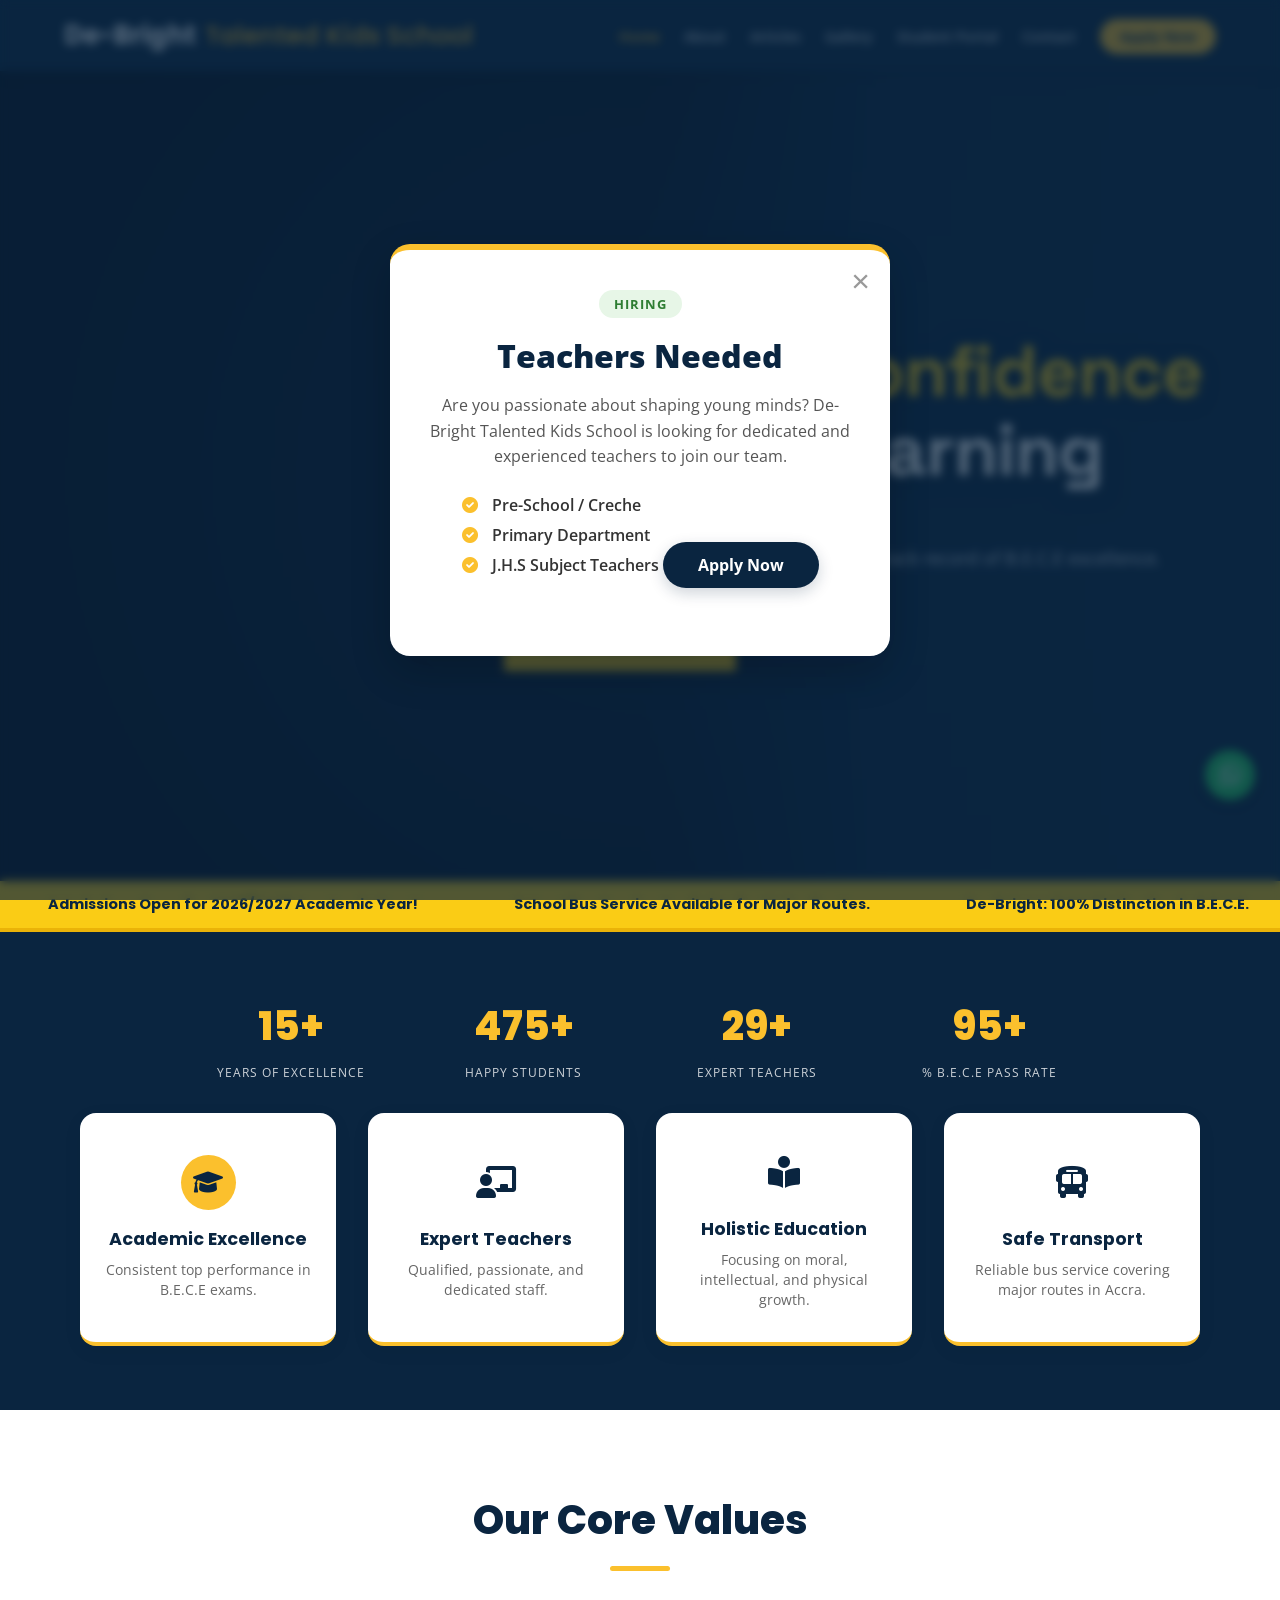
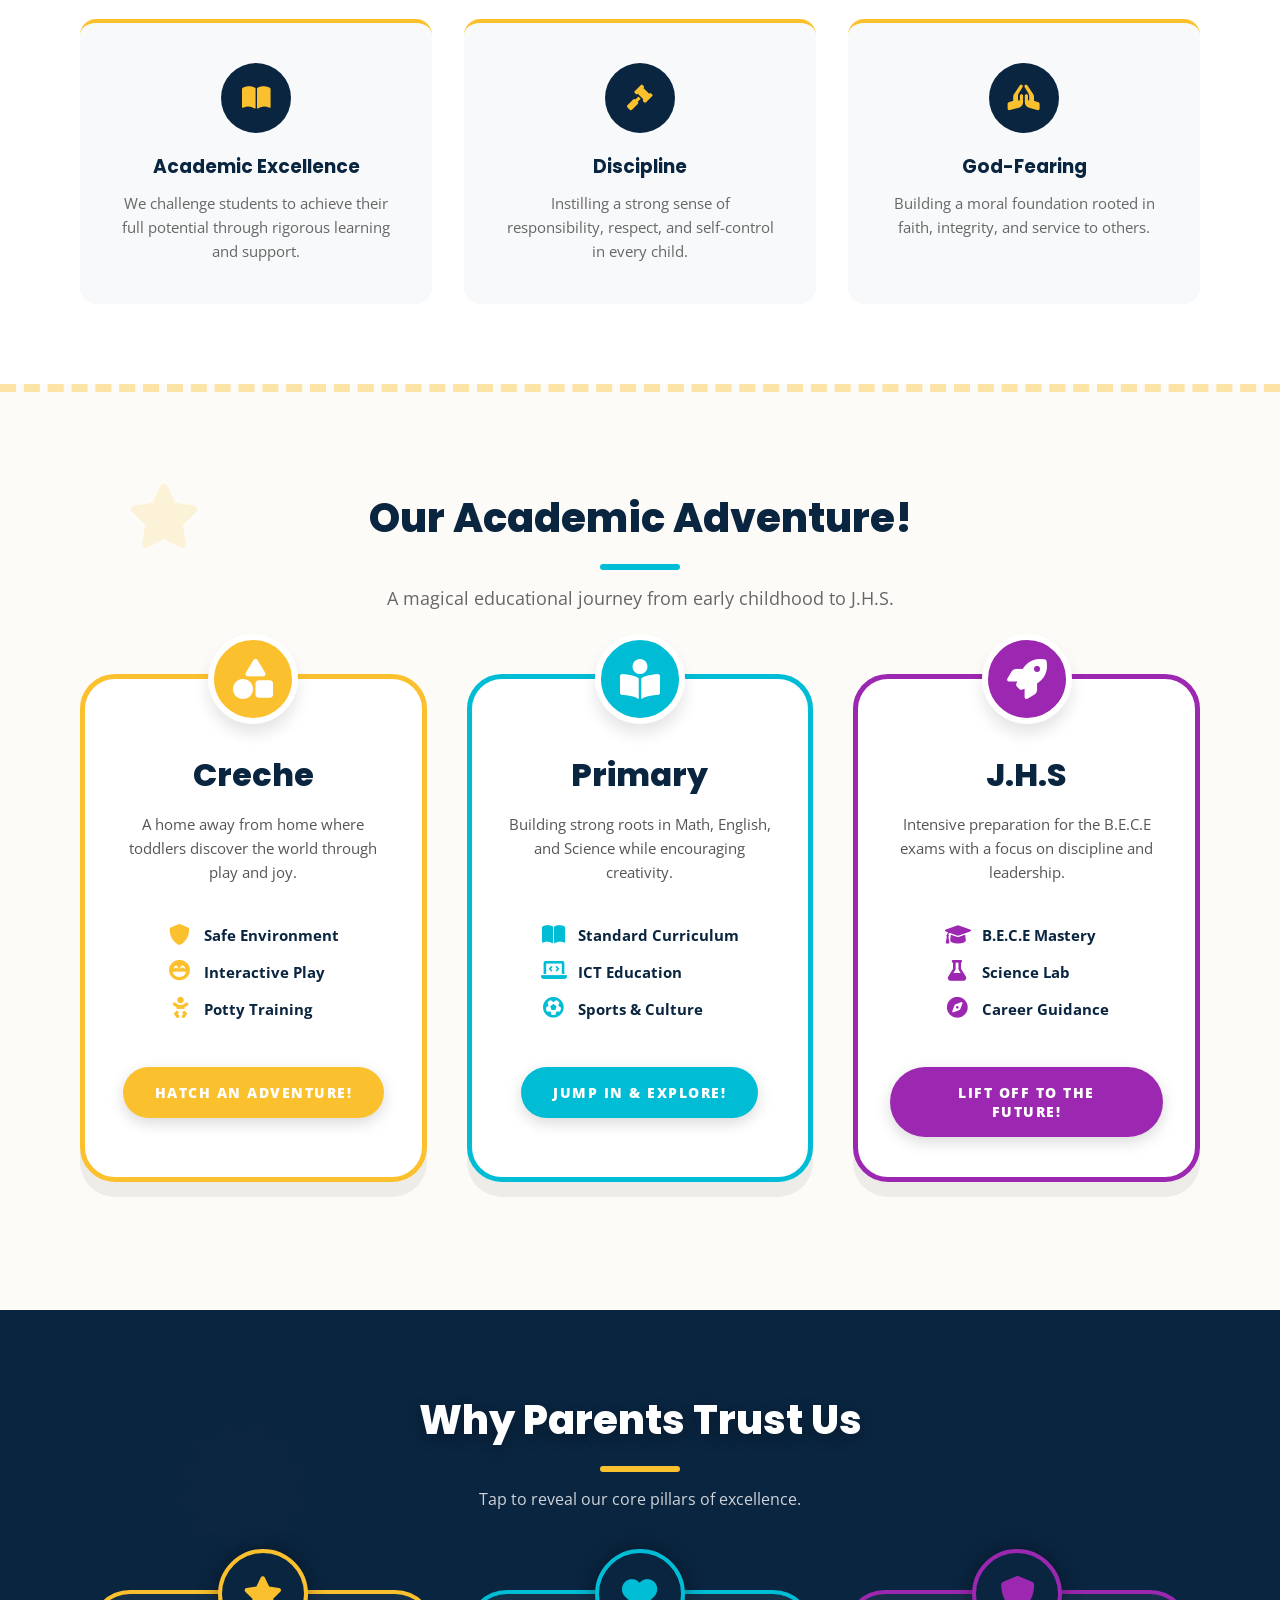
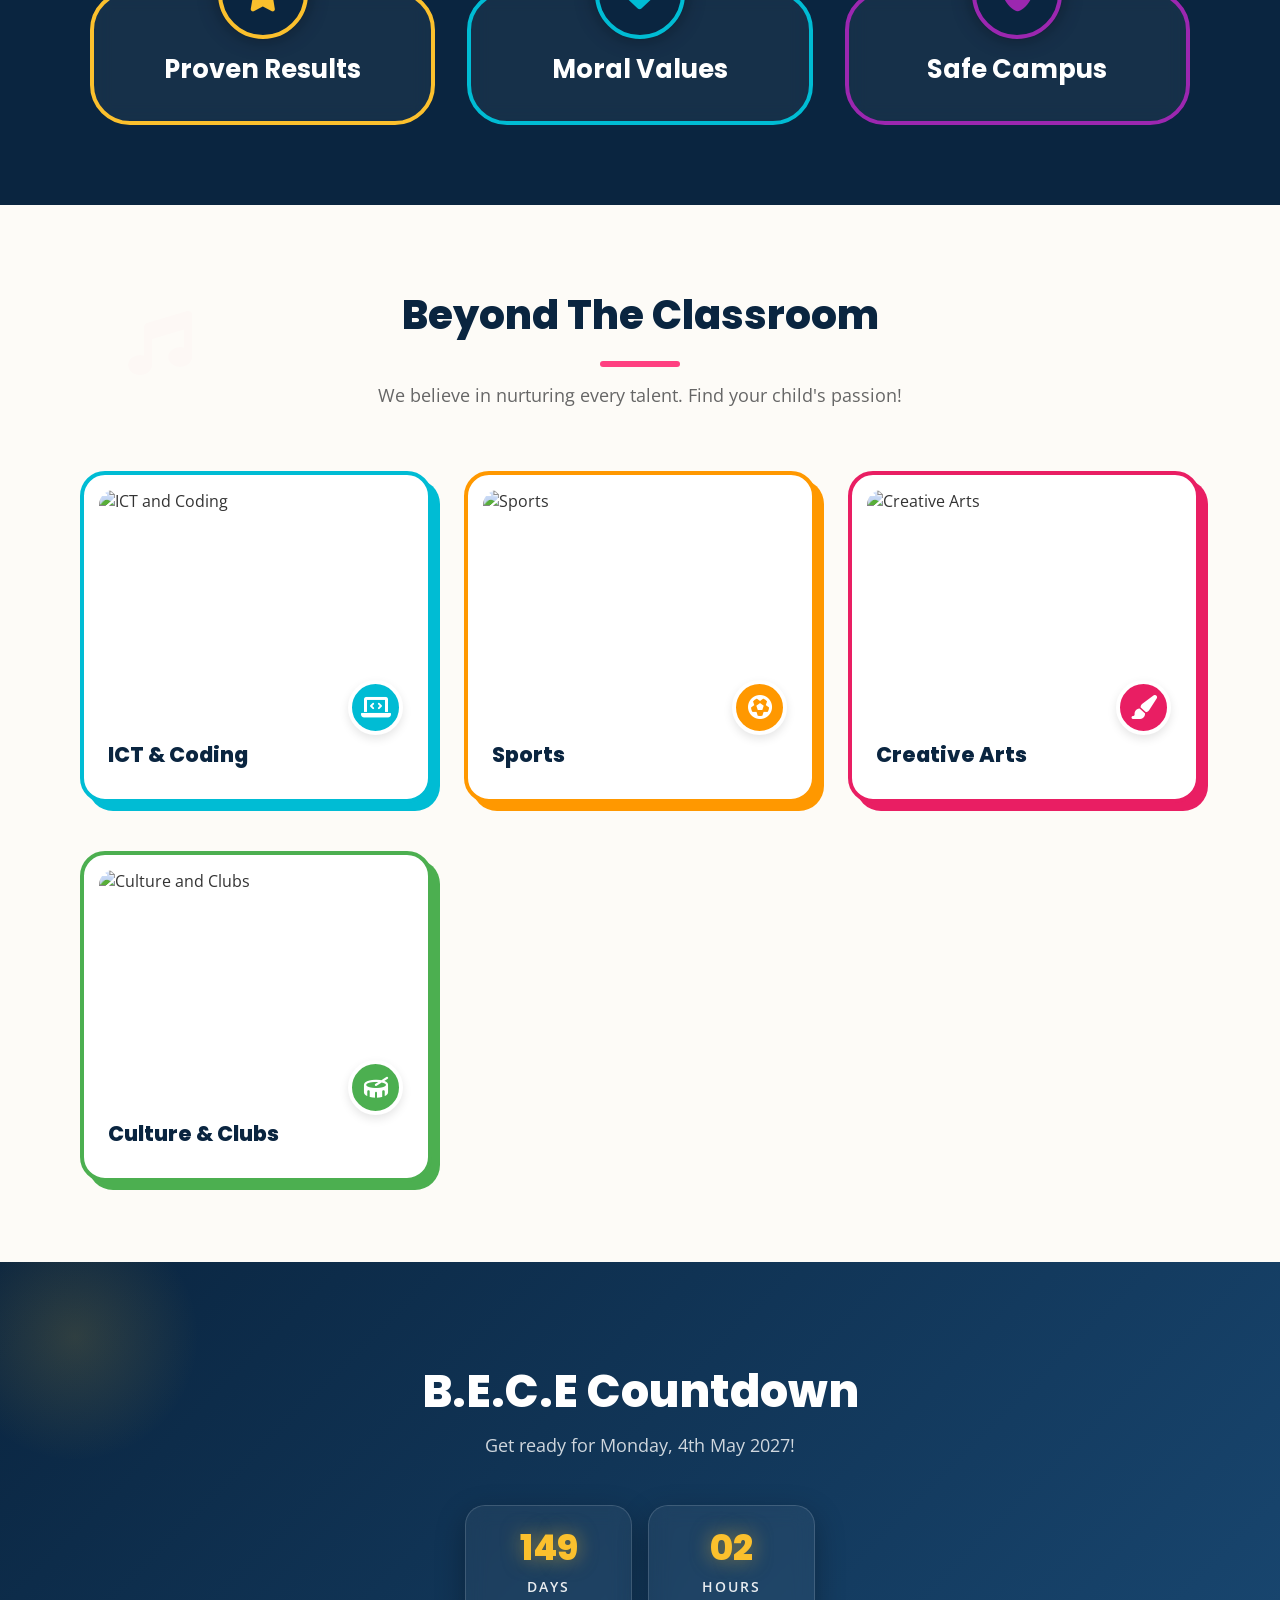
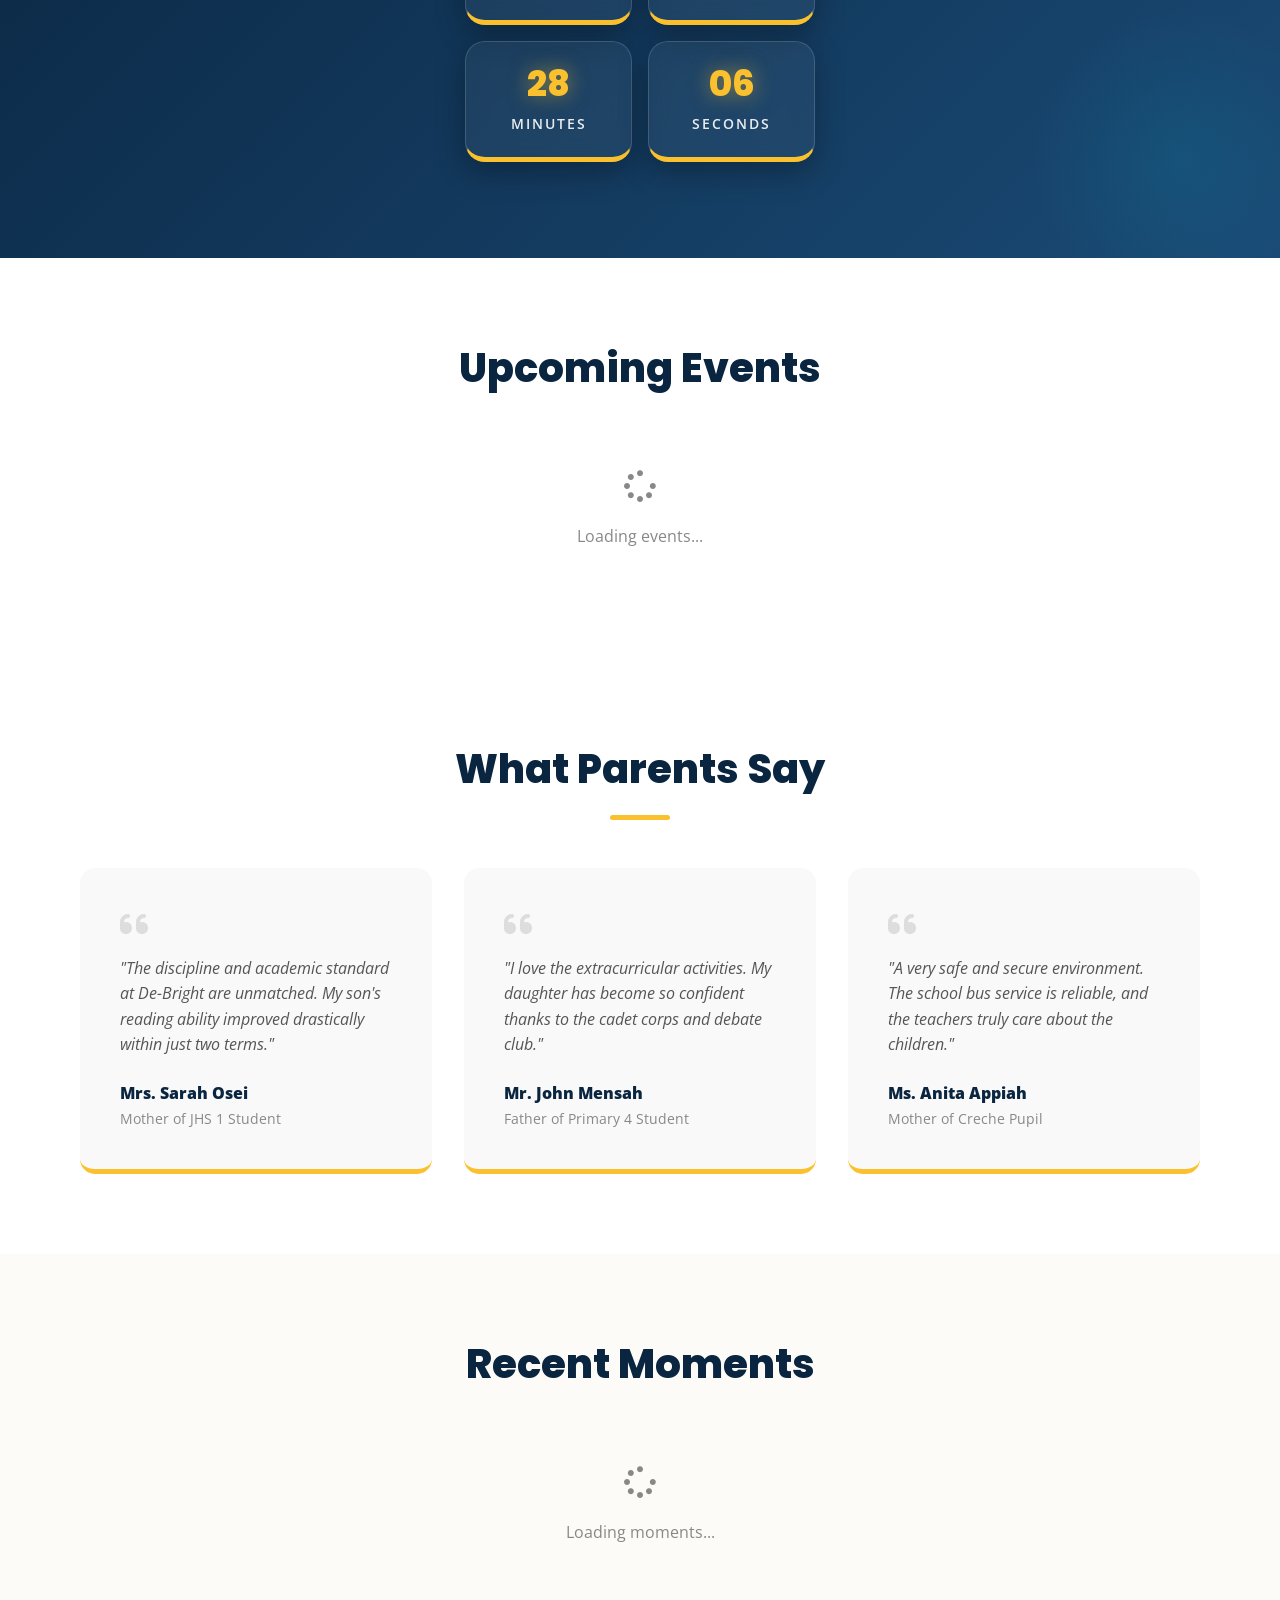
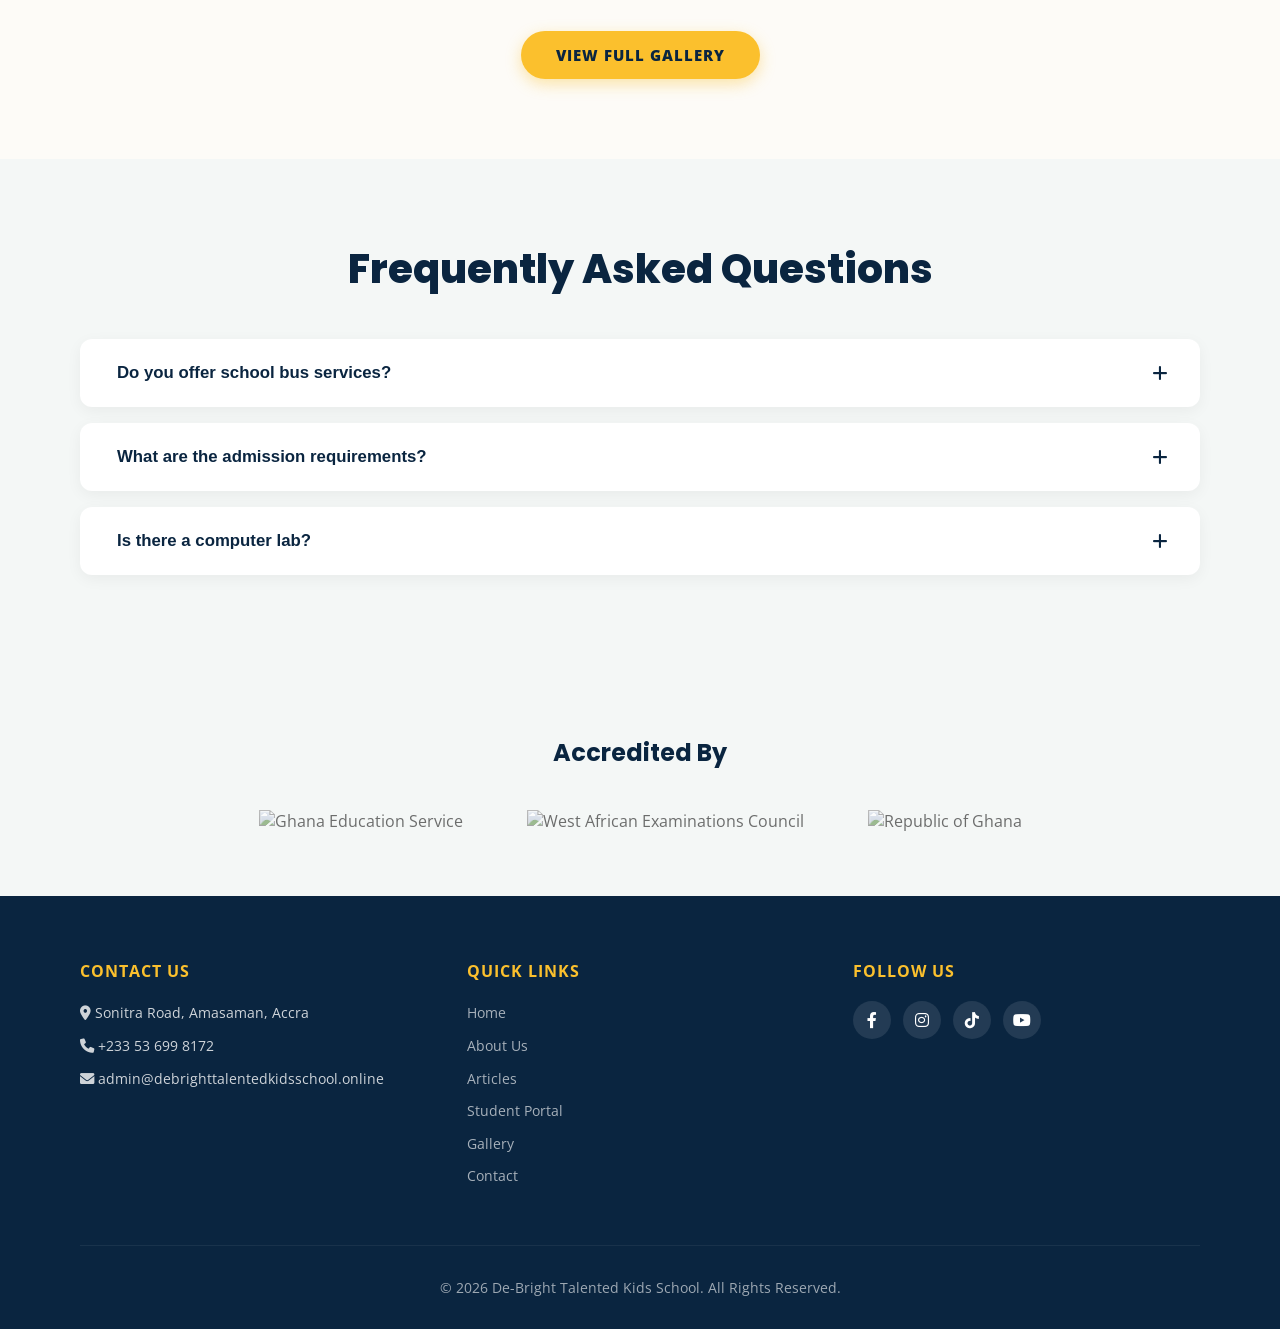
==== commit 7d8e5798: "Update index.html" ====
--- a/index.html
+++ b/index.html
@@ -3,7 +3,7 @@
 <head>
   <meta charset="UTF-8">
   <meta name="viewport" content="width=device-width, initial-scale=1.0">
-  <title>De-Bright Talented Kids School | Amasaman </title>
+  <title>De-Bright Talented Kids School | Amasaman, Accra </title>
   <meta name="description" content="De-Bright Talented Kids School — Nurturing young minds in Amasaman, Accra. 100% B.E.C.E pass rate. Admissions open for 2026/2027.">
   <meta property="og:site_name" content="De-Bright Talented Kids School">
   <meta property="og:title" content="De-Bright Talented Kids School">
@@ -59,7 +59,7 @@
   
   <div class="container hero-container">
     <div class="hero-content">
-      <span class="hero-eyebrow">Amasaman, Accra &bull; Est. 2009</span>
+      <span class="hero-eyebrow">Amasaman, Accra &bull; Est. 2023</span>
       
       <h1>Inspiring <span class="typewriter-text" style="color: #facc15;">Leadership</span><br>Through Learning</h1>
       
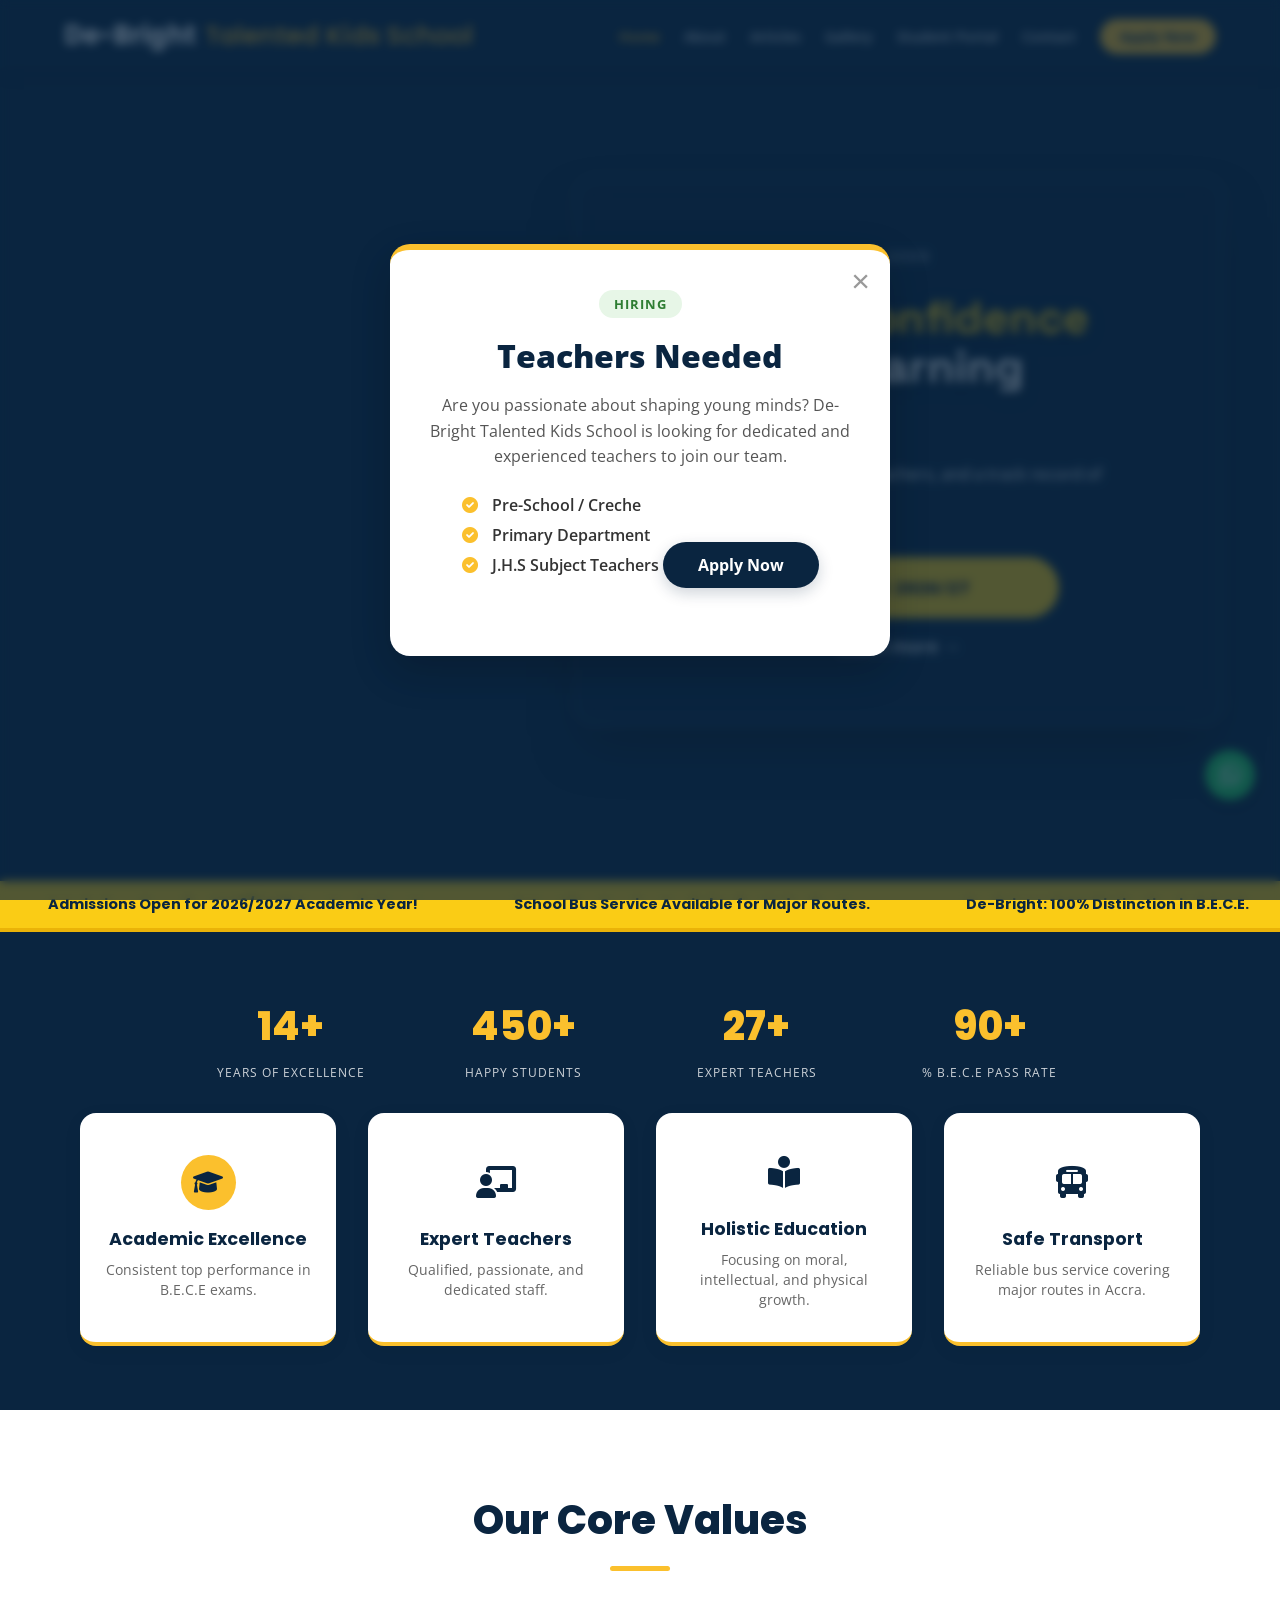
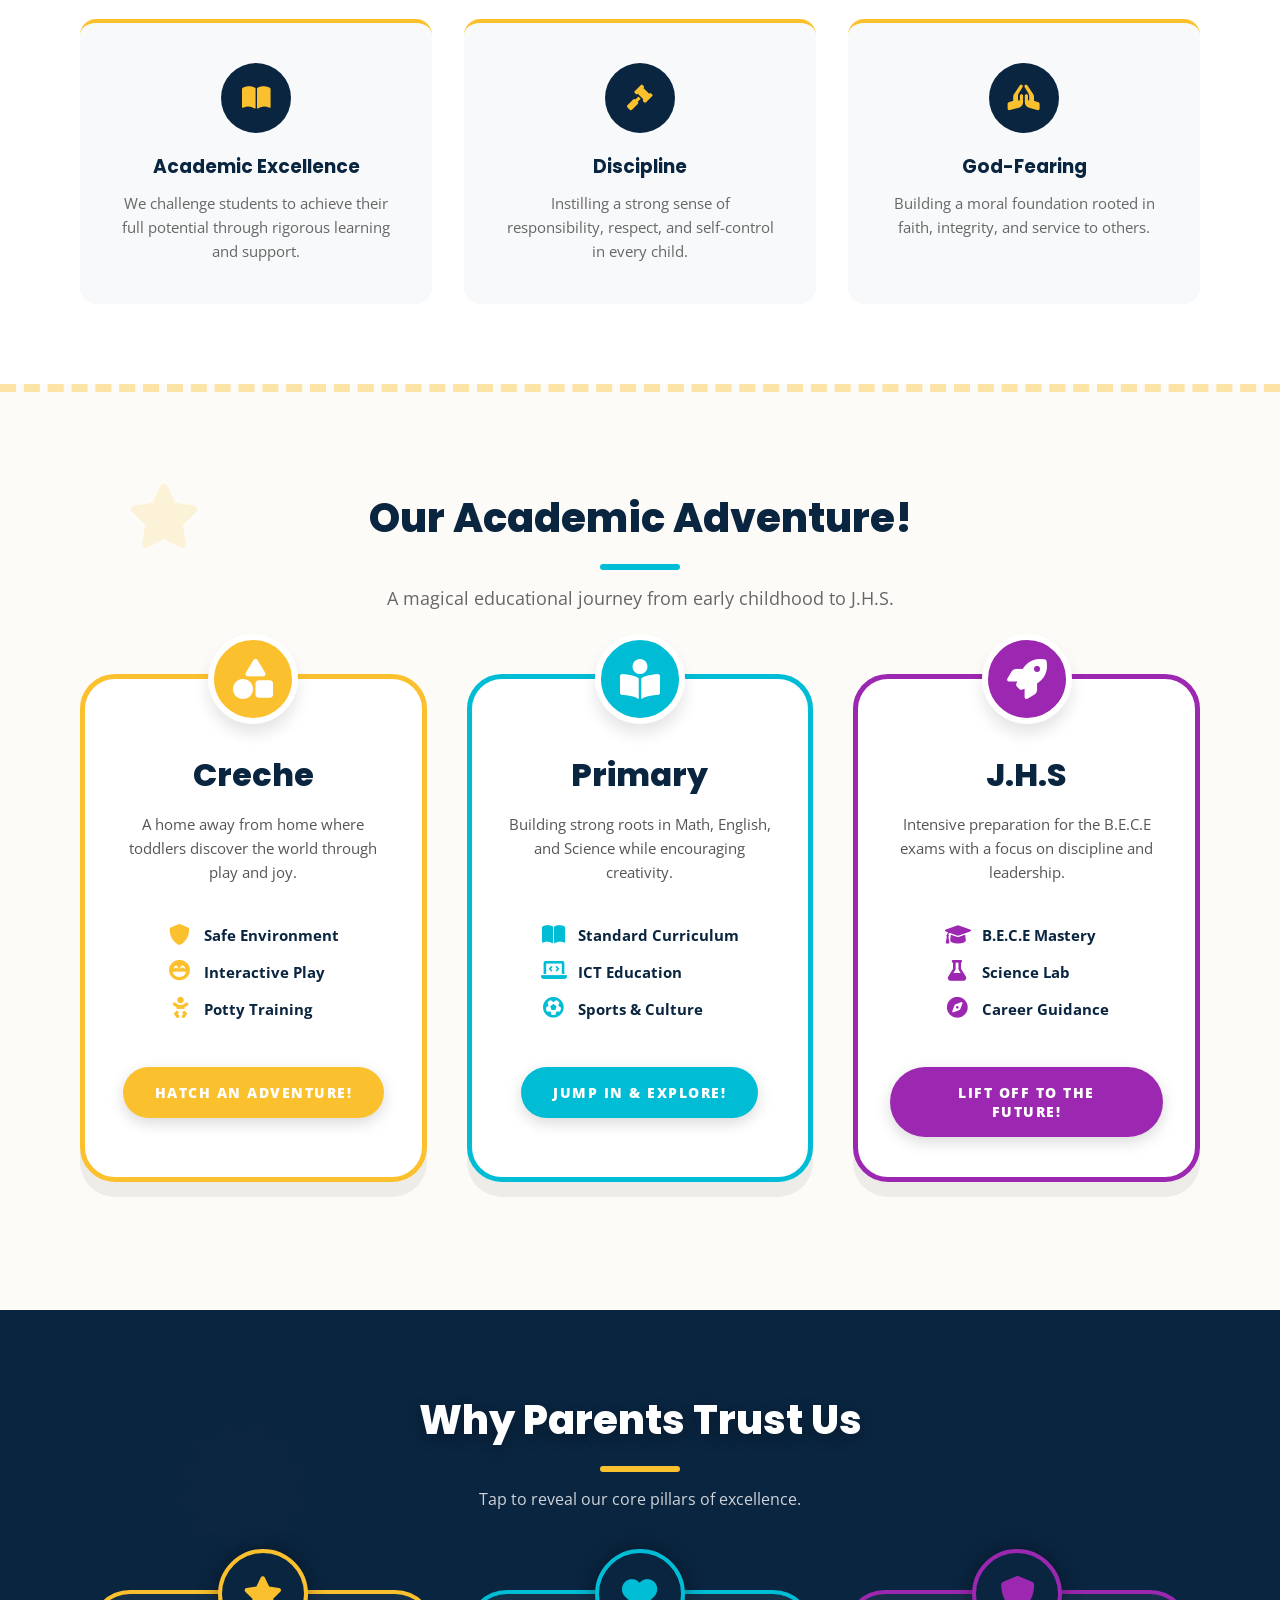
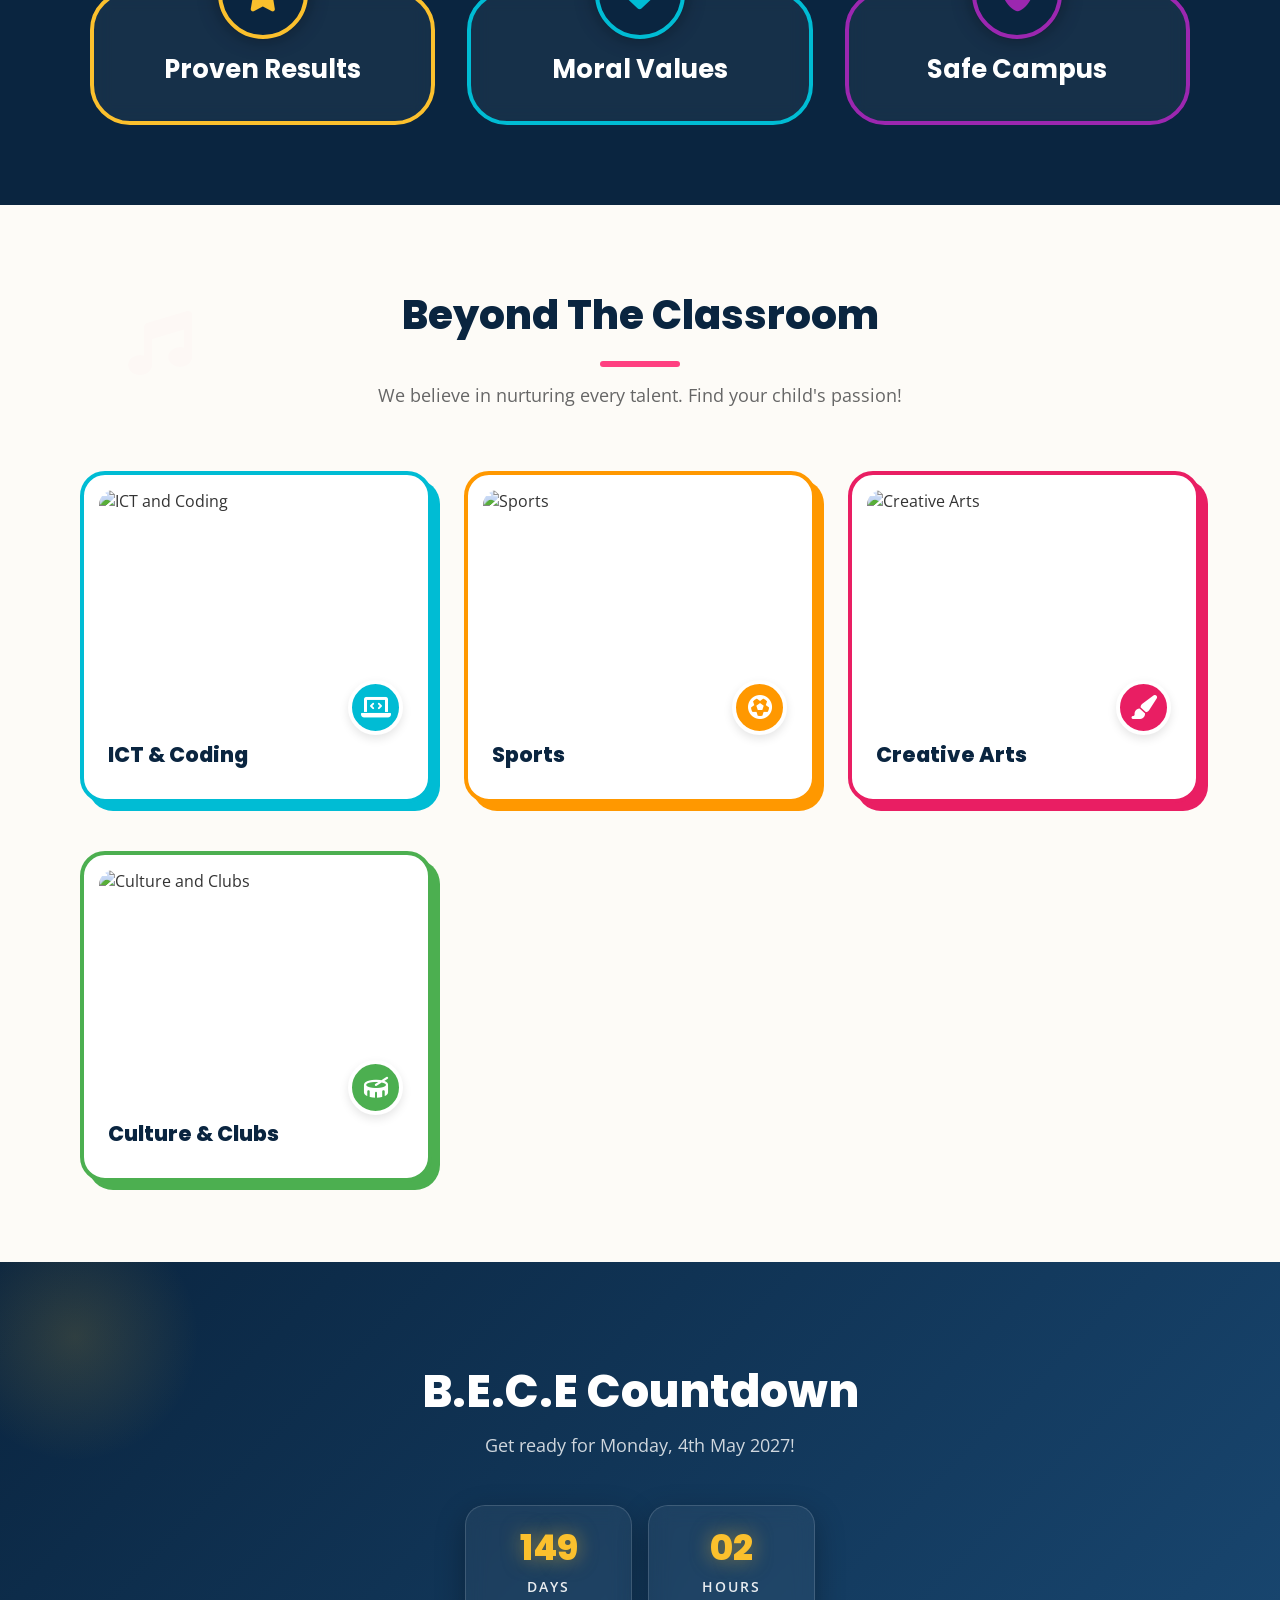
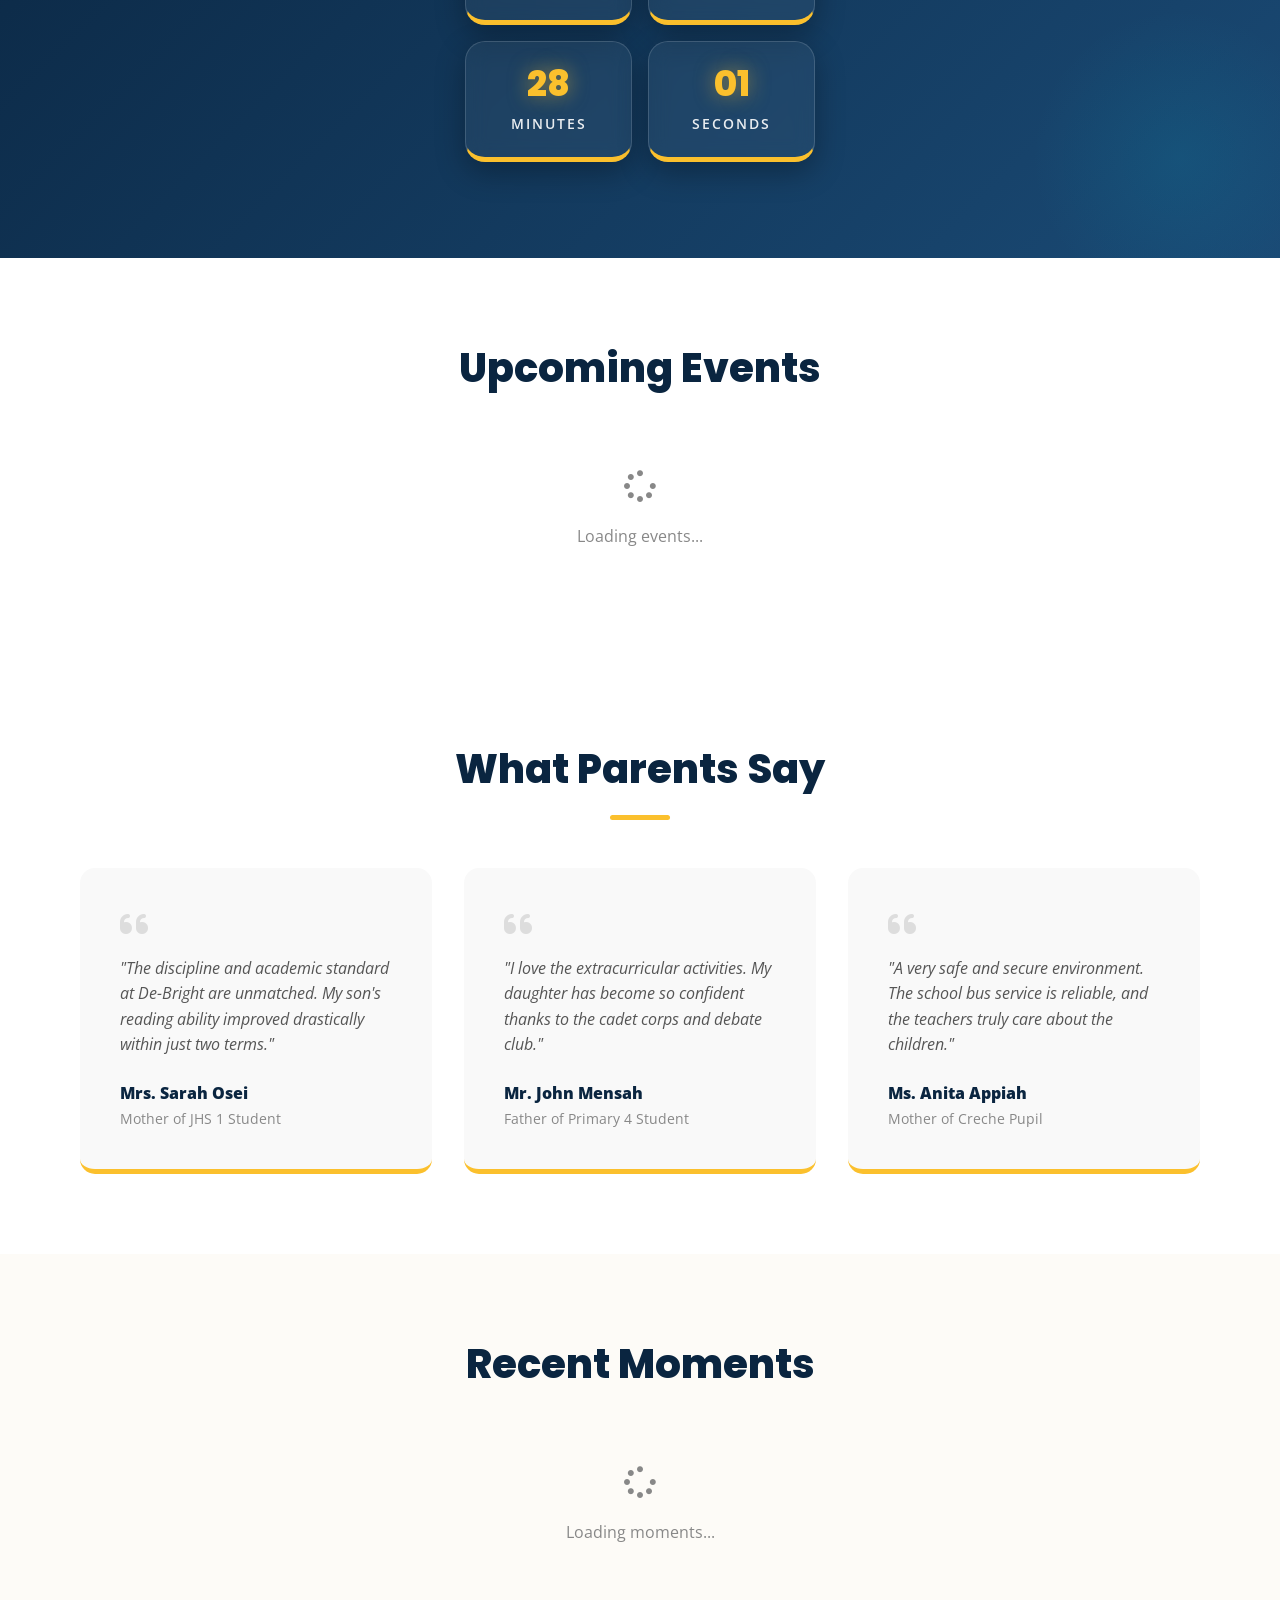
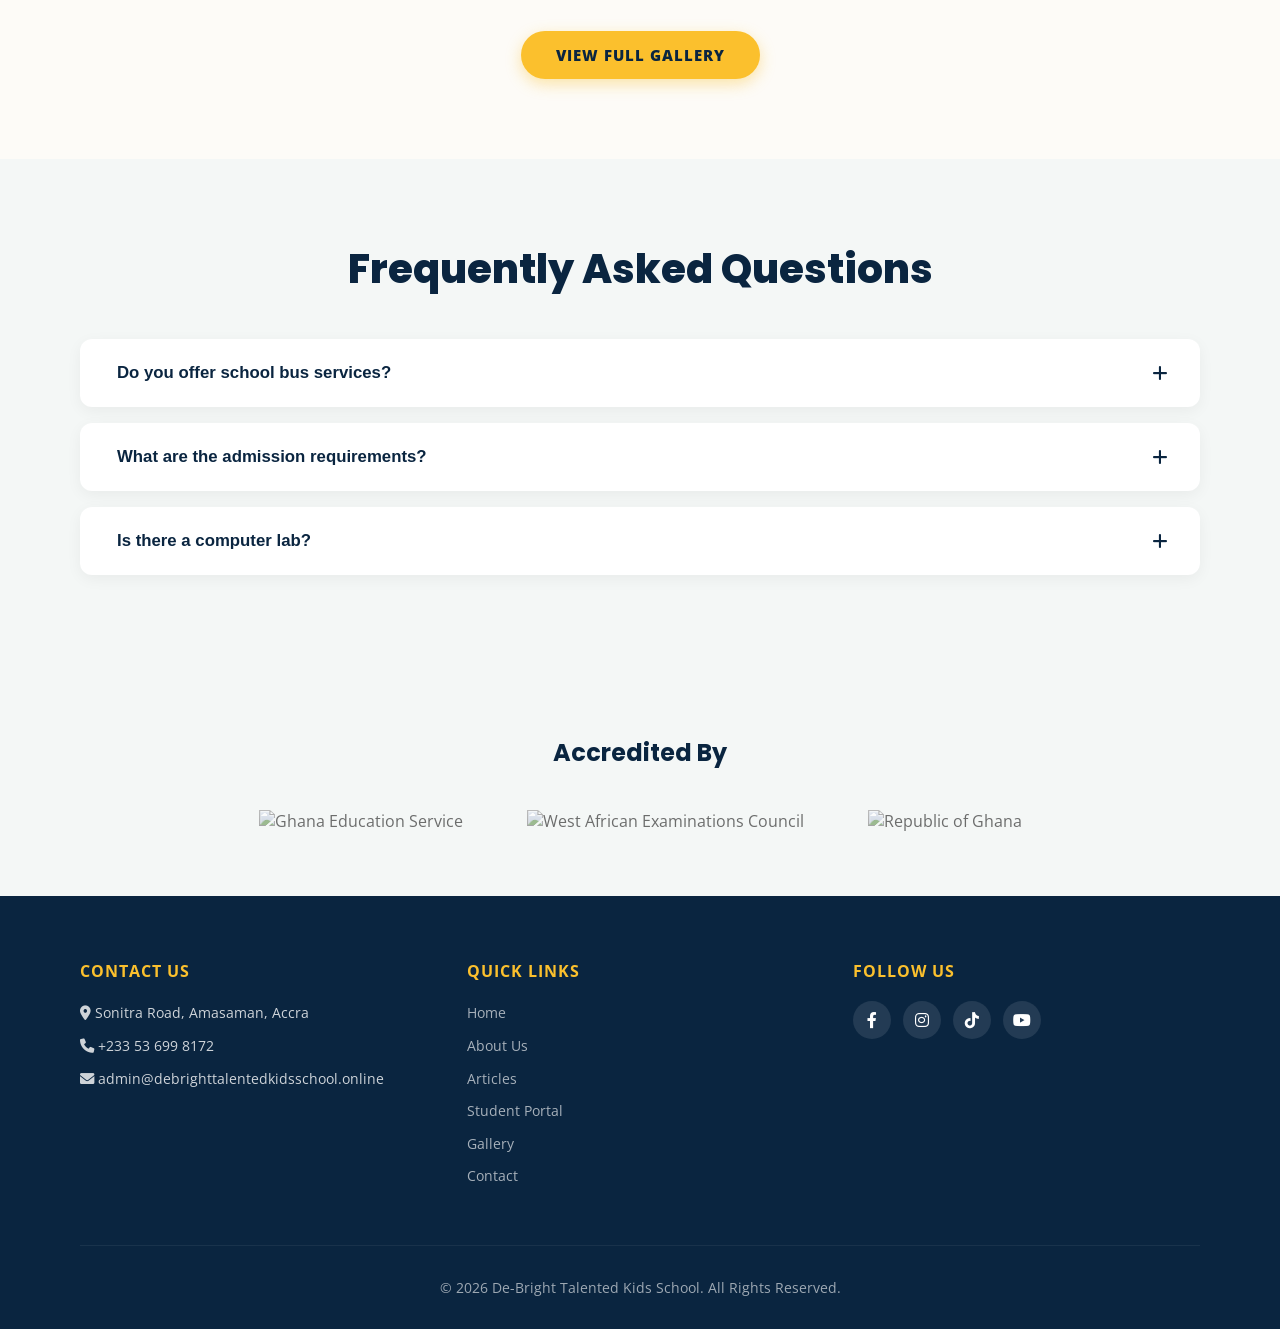
==== commit ee289474: "Update establishment year in hero section" ====
--- a/index.html
+++ b/index.html
@@ -54,12 +54,12 @@
 
 <!-- ================= HERO SECTION START ================= -->
 <header id="home" class="hero">
+  <!-- Dynamic Background Image Layer -->
   <div class="hero-bg-image"></div>
-  <div class="hero-overlay"></div>
   
   <div class="container hero-container">
     <div class="hero-content">
-      <span class="hero-eyebrow">Amasaman, Accra &bull; Est. 2023</span>
+      <span class="hero-eyebrow">Amasaman, Accra &bull; Est. 2009</span>
       
       <h1>Inspiring <span class="typewriter-text" style="color: #facc15;">Leadership</span><br>Through Learning</h1>
       
--- a/style.css
+++ b/style.css
@@ -107,133 +107,18 @@
   color: var(--primary); font-size: .9rem; }
 @keyframes ticker { from{transform:translateX(0);}to{transform:translateX(-50%);} }
 
-/* ===================== HERO ===================== */
-.hero {
-  height: 90vh;
-  position: relative;
-  background-color: #050f1e;
-  display: flex;
-  justify-content: center;
-  align-items: center;
-  text-align: center;
-  color: white;
-  padding: 0 1rem;
-  overflow: hidden;
-}
-
-/* Transforms the uploaded image into a subtle repeating watermark */
-.hero-bg-texture {
-  position: absolute;
-  inset: 0;
-  background-image: var(--dynamic-hero-bg, none);
-  background-size: cover;
-  background-position: center;
-  background-repeat: no-repeat;
-  opacity: 1;
-  z-index: 1;
-}
-
-/* Adds a deep vignette effect to frame the text */
-.hero::before {
-  content: "";
-  position: absolute;
-  inset: 0;
-  background: radial-gradient(circle at center, rgba(5, 15, 30, 0.4) 0%, #050f1e 85%);
-  z-index: 2;
-  pointer-events: none;
-}
-
-.hero-content {
-  position: relative;
-  z-index: 3;
-  max-width: 800px;
-}
-
-.hero-eyebrow {
-  display: inline-block;
-  font-size: 0.85rem;
-  font-weight: 700;
-  letter-spacing: 2px;
-  text-transform: uppercase;
-  color: #94a3b8;
-  margin-bottom: 1.5rem;
-  border-bottom: 1px solid #334155;
-  padding-bottom: 0.5rem;
-}
-
-.hero h1 {
-  font-size: 3.5rem;
-  line-height: 1.2;
-  font-family: 'Space Grotesk', 'Helvetica Neue', Arial, sans-serif;
-  margin: 0;
-  letter-spacing: -1px;
-}
-
-.hero-separator {
-  margin: 1.5rem auto;
-  background: #facc15;
-  width: 60px;
-  height: 4px;
-}
-
-.hero-desc {
-  font-size: 1.15rem;
-  color: #cbd5e1;
-  margin-bottom: 2.5rem;
-  line-height: 1.6;
-}
-
-/* Sharp, structured button design */
-.cta-button {
-  display: inline-block;
-  background: #facc15;
-  color: #0f172a;
-  padding: 1rem 2.5rem;
-  border-radius: 2px;
-  font-weight: 700;
-  text-decoration: none;
-  transition: all 0.2s ease;
-  text-transform: uppercase;
-  letter-spacing: 1px;
-  font-size: 0.9rem;
-}
-
-.cta-button:hover {
-  background: #eab308;
-  transform: translateY(-2px);
-}
-
-/* Sharp diagonal structural cut */
-.hero-wave {
-  position: absolute;
-  bottom: -1px;
-  left: 0;
-  width: 100%;
-  overflow: hidden;
-  line-height: 0;
-  z-index: 3;
-}
-
-.hero-wave svg {
-  display: block;
-  width: calc(100% + 1.3px);
-  height: 60px;
-}
-
-.hero-wave .shape-fill {
-  fill: #0f172a; /* Matches the standard dark background of the next section if applicable */
-}
-
-/* ===================== HERO ===================== */
+
+/* ===================== HERO SECTION ===================== */
 .hero {
   position: relative;
-  min-height: 88vh; 
+  min-height: 90vh; 
   display: flex;
   align-items: center;
   background-color: #0a2540; 
   overflow: hidden;
 }
 
+/* Image Layer: Perfectly clear, untouched by gradients */
 .hero-bg-image {
   position: absolute;
   inset: 0;
@@ -244,85 +129,123 @@
   z-index: 1;
 }
 
-/* 100% Transparent from 0% to 50%. No gradient will touch the student. */
+/* 🚨 ABSOLUTE KILL SWITCH: Permanently destroys all weird gradients */
+.hero::before,
+.hero::after,
 .hero-overlay {
-  position: absolute;
-  inset: 0;
-  background: linear-gradient(90deg, transparent 0%, transparent 50%, rgba(10, 37, 64, 0.95) 70%, #0a2540 100%);
-  z-index: 2;
-  pointer-events: none; /* Ensures the overlay cannot block button clicks */
-}
-
+  content: none !important;
+  display: none !important;
+  background: none !important;
+}
+
+/* Layout Controller */
 .hero-container {
   position: relative;
   z-index: 3;
   width: 100%;
-  max-width: 1400px; 
+  max-width: 1350px; 
   margin: 0 auto;
   display: flex;
-  justify-content: flex-end; /* Pushes all content to the far right */
+  justify-content: flex-end; /* Locks the glass card to the right */
   padding: 0 5%;
 }
 
+/* ✨ THE MASTERPIECE: Modern Glassmorphism Card ✨ */
 .hero-content {
-  max-width: 720px; /* Tightened from 800px to pull the left edge away from the student */
+  background: rgba(10, 37, 64, 0.60); /* Translucent navy */
+  backdrop-filter: blur(16px); /* Creates the frosted glass blur */
+  -webkit-backdrop-filter: blur(16px);
+  border: 1px solid rgba(255, 255, 255, 0.15); /* Subtle glass edge reflection */
+  border-radius: 24px;
+  padding: 4rem;
+  max-width: 650px; /* Perfectly sizes the box so text doesn't break */
   width: 100%;
   text-align: left;
-  margin-right: 0; /* Removed the margin that was forcing the text to the left */
-}
-
+  box-shadow: 0 25px 50px -12px rgba(0, 0, 0, 0.5); /* Deep, premium drop shadow */
+}
+
+/* Typography inside the Glass Box */
 .hero-eyebrow {
   display: inline-block;
-  font-size: 0.85rem;
+  font-size: 0.9rem;
   font-weight: 700;
   letter-spacing: 3px;
   text-transform: uppercase;
-  color: #94a3b8;
+  color: #cbd5e1;
   margin-bottom: 1.5rem;
   font-family: 'Poppins', sans-serif;
 }
 
 .hero h1 {
-  font-size: 4.5rem;
+  font-size: clamp(3rem, 4.5vw, 4.2rem); /* Dynamically sizes the text perfectly */
   font-weight: 800;
   line-height: 1.1;
-  margin-bottom: 1rem;
+  margin-bottom: 0.5rem;
   font-family: 'Space Grotesk', 'Poppins', sans-serif;
   color: #ffffff;
-  text-shadow: 0 4px 20px rgba(0, 0, 0, 0.3);
-  /* Prevents long words from aggressively wrapping */
-  white-space: nowrap; 
+  text-shadow: 0 4px 15px rgba(0, 0, 0, 0.5);
 }
 
 .hero-separator {
-  width: 70px;
+  width: 80px;
   height: 4px;
   background: #facc15;
-  margin: 1.5rem 0;
+  margin: 2rem 0;
   border-radius: 2px;
 }
 
 .hero-desc {
   font-size: 1.15rem;
-  margin-bottom: 3rem;
-  color: #e2e8f0;
-  line-height: 1.6;
+  margin-bottom: 3.5rem;
+  color: #f8fafc;
+  line-height: 1.7;
   font-family: 'Open Sans', sans-serif;
-  /* Allows description to wrap normally even though h1 is nowrap */
-  white-space: normal; 
-}
-
+}
+
+/* Action Buttons */
 .hero-actions {
   display: flex;
-  gap: 2rem;
+  gap: 1.5rem;
   align-items: center;
+  justify-content: flex-start;
   flex-wrap: wrap;
 }
 
-/* ... keep your existing .cta-button, .secondary-link, and mobile @media queries ... */
-
-/* ===================== TICKER FIX (BELOW HERO) ===================== */
-/* This makes the bar below the hero look highly corporate and sharp */
+.cta-button {
+  background: #facc15;
+  color: #0f172a;
+  padding: 1.2rem 3rem;
+  border-radius: 99px;
+  font-weight: 800;
+  text-decoration: none;
+  font-size: 1.05rem;
+  transition: all 0.3s ease;
+  text-transform: uppercase;
+  letter-spacing: 1px;
+}
+
+.cta-button:hover {
+  transform: translateY(-3px);
+  background: #eab308;
+  box-shadow: 0 10px 25px rgba(250, 204, 21, 0.4);
+}
+
+.secondary-link {
+  color: #ffffff;
+  font-weight: 600;
+  text-decoration: none;
+  font-size: 1.1rem;
+  transition: all 0.2s ease;
+  border-bottom: 2px solid transparent;
+  padding-bottom: 2px;
+}
+
+.secondary-link:hover {
+  color: #facc15;
+  border-bottom: 2px solid #facc15;
+}
+
+/* ===================== TICKER FIX ===================== */
 .ticker-wrap {
   background: #facc15;
   padding: 0.8rem 0;
@@ -338,168 +261,96 @@
 @media (max-width: 900px) {
   .hero { 
     min-height: 100vh; 
-    align-items: flex-end; /* Pushes text to the bottom on phones */
+    align-items: flex-end; 
+    padding-bottom: 2rem;
   }
   
   .hero-bg-image {
-    background-position: center 15%; /* Keeps the student's face visible */
-  }
-
-  /* Vertical Gradient: Top 40% is completely clear for the photo */
-  .hero-overlay {
-    background: linear-gradient(180deg, rgba(10, 37, 64, 0) 0%, rgba(10, 37, 64, 0) 40%, rgba(10, 37, 64, 0.9) 65%, rgba(10, 37, 64, 1) 100%);
+    background-position: center 15%; 
   }
 
   .hero-container { 
     justify-content: center;
-    padding-bottom: 4rem; /* Spacing before the yellow ticker */
+    padding: 0 1.5rem;
+  }
+
+  /* Adjusts the Glass box for mobile screens */
+  .hero-content { 
+    padding: 2.5rem 1.5rem;
+    text-align: center;
+    background: rgba(10, 37, 64, 0.75); /* Slightly darker on mobile for perfect readability */
+  }
+  
+  .hero h1 { 
+    font-size: 2.5rem; 
+  }
+
+  .hero-separator {
+    margin: 1.5rem auto; 
+  }
+
+  .hero-actions { 
+    justify-content: center; 
+  }
+  
+  .cta-button { 
+    width: 100%; 
+    max-width: 350px; 
+  }
+}
+
+/* ===================== TICKER FIX ===================== */
+.ticker-wrap {
+  background: #facc15;
+  padding: 0.8rem 0;
+  color: #0f172a;
+  font-family: 'Poppins', sans-serif;
+  font-weight: 600;
+  font-size: 0.95rem;
+  border-bottom: 4px solid #eab308;
+  box-shadow: 0 4px 10px rgba(0,0,0,0.1);
+}
+
+/* ===================== MOBILE OPTIMIZATION ===================== */
+@media (max-width: 900px) {
+  .hero { 
+    min-height: 100vh; 
+    align-items: flex-end; 
+  }
+  
+  .hero-bg-image {
+    background-position: center 15%; 
+  }
+
+  .hero-overlay {
+    background: linear-gradient(180deg, transparent 0%, transparent 40%, rgba(10, 37, 64, 0.8) 65%, rgba(10, 37, 64, 1) 100%);
+  }
+
+  .hero-container { 
+    justify-content: center;
+    padding-bottom: 4rem; 
   }
 
   .hero-content { 
     text-align: center;
-  }
-  
+    margin: 0;
+  }
+  
+  .hero h1 { 
+    font-size: 2.8rem; 
+  }
+
   .hero-separator {
     margin: 1.5rem auto; 
   }
 
   .hero-actions { 
     justify-content: center; 
-  }
-
-  .hero h1 { 
-    font-size: 2.8rem; 
   }
   
   .cta-button { 
     width: 100%; 
     max-width: 320px; 
-  }
-}
-
-/* ===================== MOBILE OPTIMIZATION ===================== */
-@media (max-width: 900px) {
-  .hero { 
-    justify-content: center; 
-    align-items: flex-end; 
-    padding: 0 1.5rem 8rem 1.5rem; /* Leaves room for wave at the bottom */
-    min-height: 100vh; 
-  }
-  
-  .hero-bg-image {
-    background-position: center top; /* Keeps student in view on tall screens */
-  }
-
-  /* Vertical Gradient for mobile: Clear on top, dark on bottom */
-  .hero::after {
-    background: linear-gradient(180deg, transparent 0%, transparent 20%, rgba(10, 37, 64, 0.8) 50%, rgba(10, 37, 64, 1) 100%);
-  }
-
-  .hero-content { 
-    text-align: center;
-    padding-right: 0;
-  }
-  
-  .hero-separator {
-    margin: 1.5rem auto; /* Centers the yellow line */
-  }
-
-  .hero-actions { 
-    justify-content: center; 
-  }
-
-  .hero h1 { 
-    font-size: 2.8rem; 
-  }
-  
-  .cta-button { 
-    width: 100%; 
-    max-width: 320px; 
-  }
-  
-  .hero-wave svg {
-    height: 40px; /* Smoothes out the wave for narrow screens */
-  }
-}
-
-/* ===================== MOBILE OPTIMIZATION ===================== */
-@media (max-width: 900px) {
-  .hero { 
-    justify-content: center; /* Re-centers content on mobile */
-    align-items: flex-end; /* Pushes text to the bottom */
-    padding: 0 1.5rem 4rem 1.5rem; /* Extra padding at bottom so tags aren't cut off */
-    min-height: 100vh; 
-  }
-  
-  .hero-bg-image {
-    background-position: center top; /* Keeps subject in view when stacked */
-  }
-
-  /* Vertical Gradient: Clear on top (image visible), dark on bottom (text readable) */
-  .hero::after {
-    background: linear-gradient(to bottom, rgba(10, 37, 64, 0.0) 0%, rgba(10, 37, 64, 0.7) 40%, rgba(10, 37, 64, 0.98) 100%);
-  }
-
-  .hero-content { 
-    text-align: center;
-    margin-top: 12rem; /* Forces content down to let the image breathe above */
-  }
-  
-  .hero-actions, .hero-tags { 
-    justify-content: center; 
-  }
-
-  .hero h1 { 
-    font-size: 2.8rem; 
-    margin-bottom: 2rem;
-  }
-  
-  .cta-button { 
-    width: 100%; 
-    max-width: 320px; 
-  }
-}
-
-/* ===================== MOBILE OPTIMIZATION ===================== */
-@media (max-width: 768px) {
-  .hero { 
-    padding: 0 1.5rem; 
-    min-height: 100vh; 
-  }
-  
-  .hero::after {
-    /* Slightly darker on mobile to ensure readability */
-    background: linear-gradient(to bottom, rgba(0, 0, 0, 0.2) 0%, rgba(0, 0, 0, 0.6) 50%, rgba(0, 0, 0, 0.9) 100%);
-  }
-
-  .hero-content { 
-    margin-top: 2rem; 
-  }
-  
-  .hero-eyebrow {
-    font-size: 0.75rem;
-    margin-bottom: 1rem;
-  }
-  
-  .hero h1 { 
-    font-size: 2.8rem; 
-    margin-bottom: 2.5rem;
-  }
-  
-  .hero-actions { 
-    flex-direction: column; 
-    width: 100%; 
-    gap: 1.5rem; 
-    margin-bottom: 2.5rem;
-  }
-  
-  .cta-button { 
-    width: 100%; 
-    max-width: 320px; 
-  }
-  
-  .hero-tags {
-    gap: 0.8rem;
   }
 }
 
@@ -833,8 +684,14 @@
 /* ===================== MOBILE OPTIMIZATION ===================== */
 @media (max-width: 900px) {
   .hero-overlay {
-    background: linear-gradient(180deg, transparent 0%, transparent 40%, rgba(10, 37, 64, 0.95) 65%, #0a2540 100%);
-  }
+    /* Smooth vertical fade for phones */
+    background: linear-gradient(180deg, 
+      rgba(10, 37, 64, 0) 0%, 
+      rgba(10, 37, 64, 0) 40%, 
+      rgba(10, 37, 64, 0.6) 65%, 
+      rgba(10, 37, 64, 1) 100%);
+  }
+}
   .hero-content { 
     margin-top: -3rem; 
   }
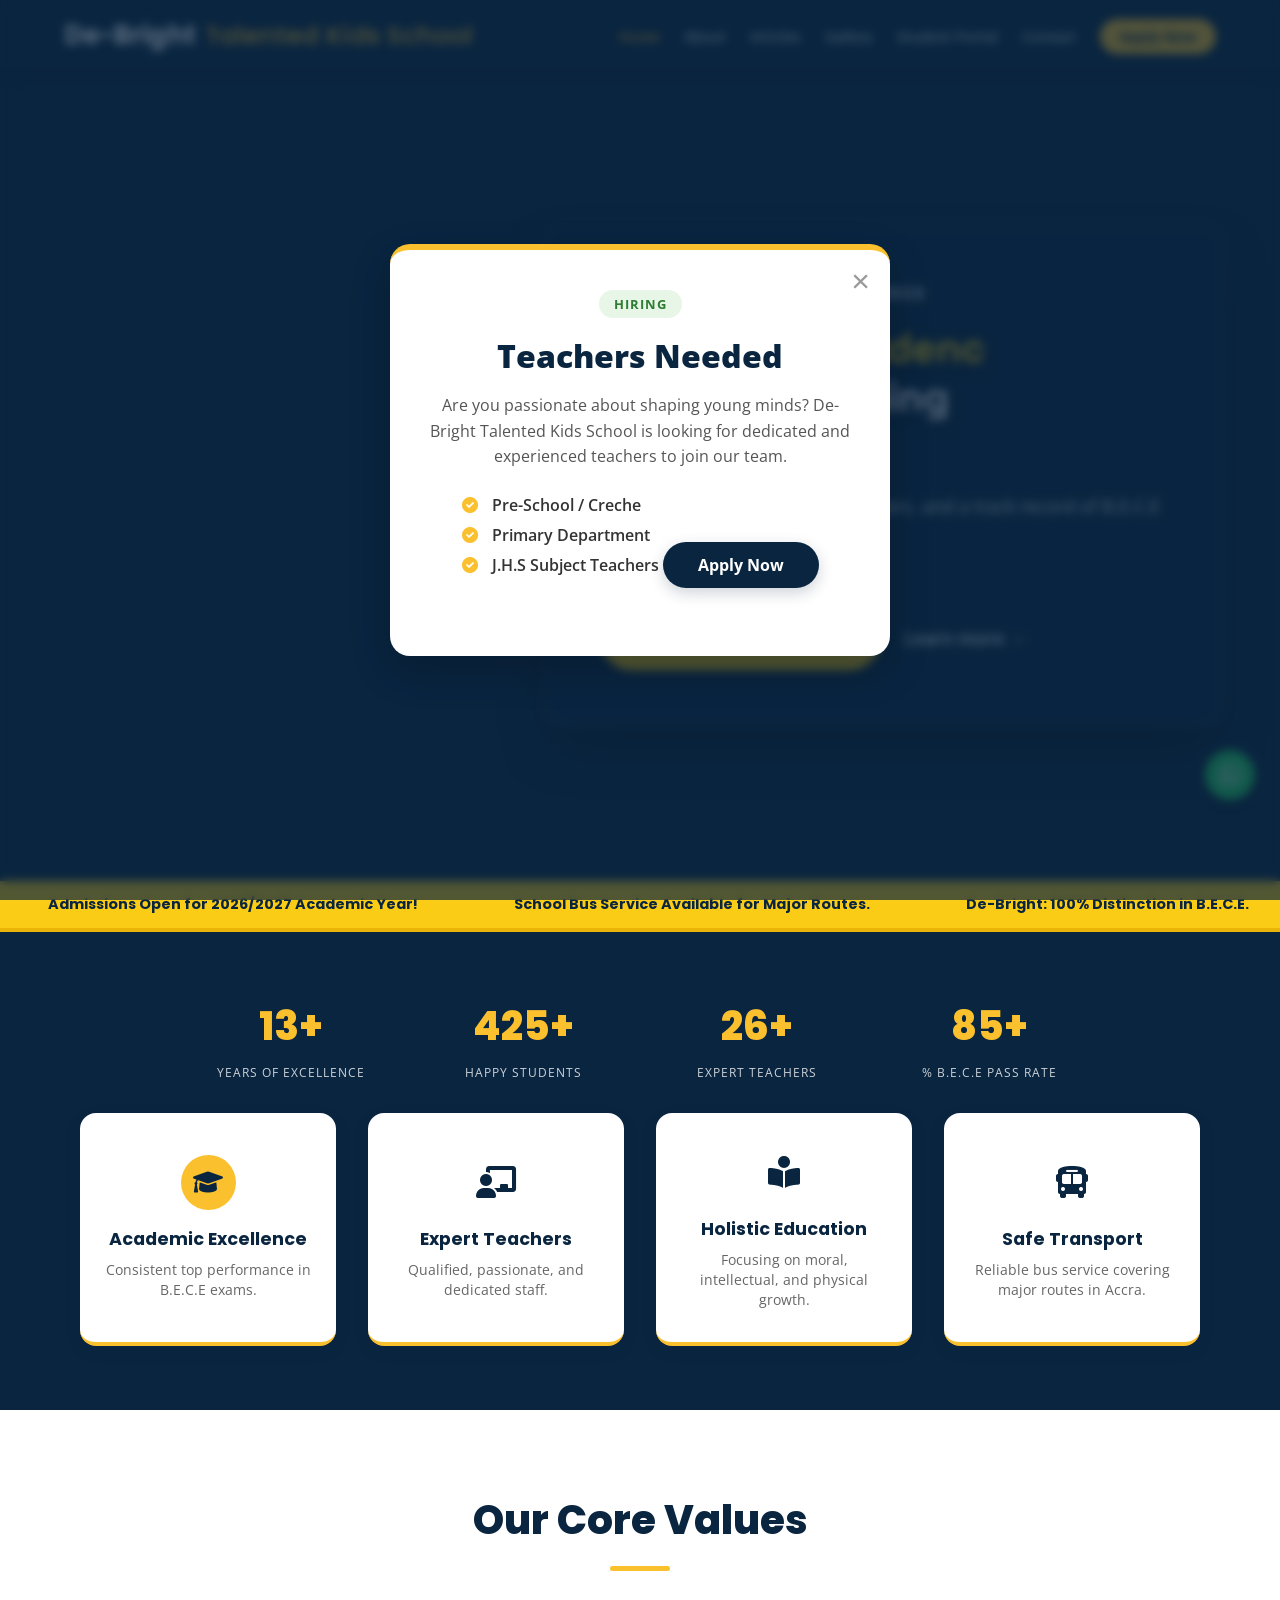
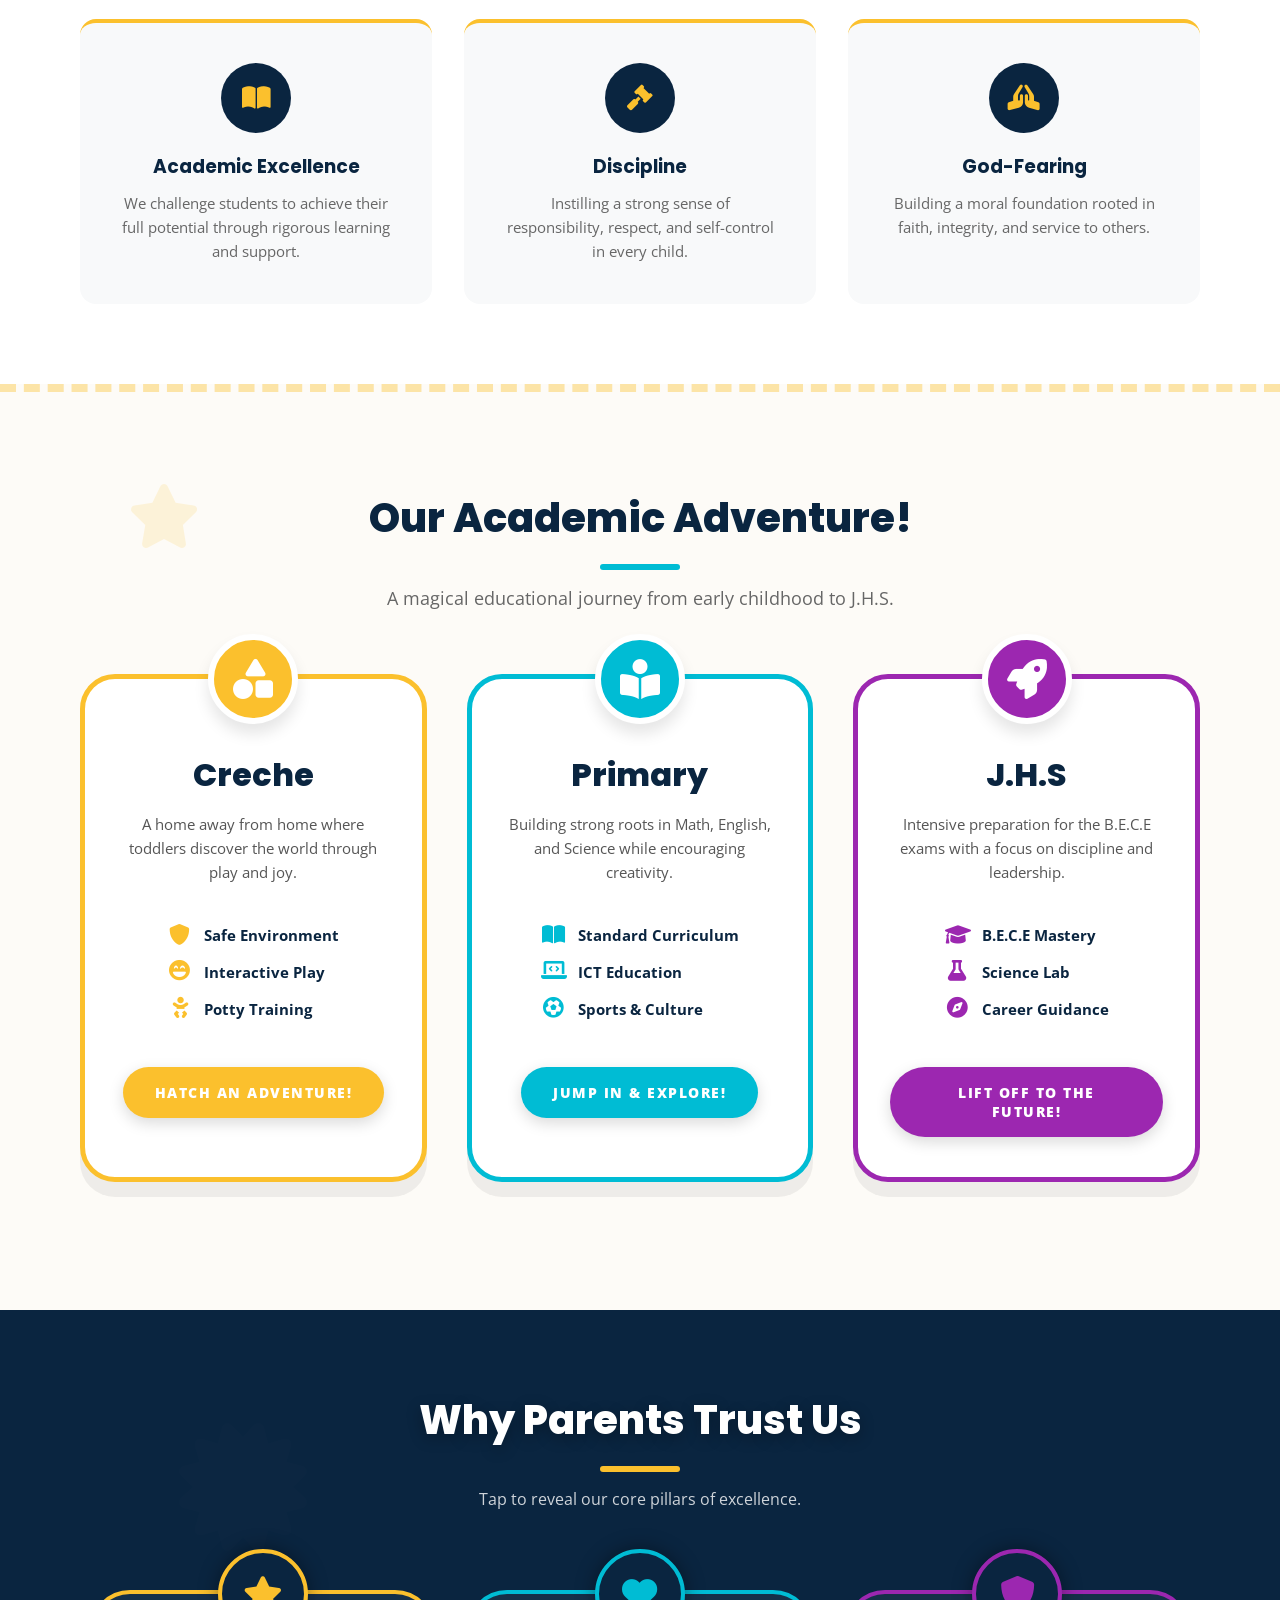
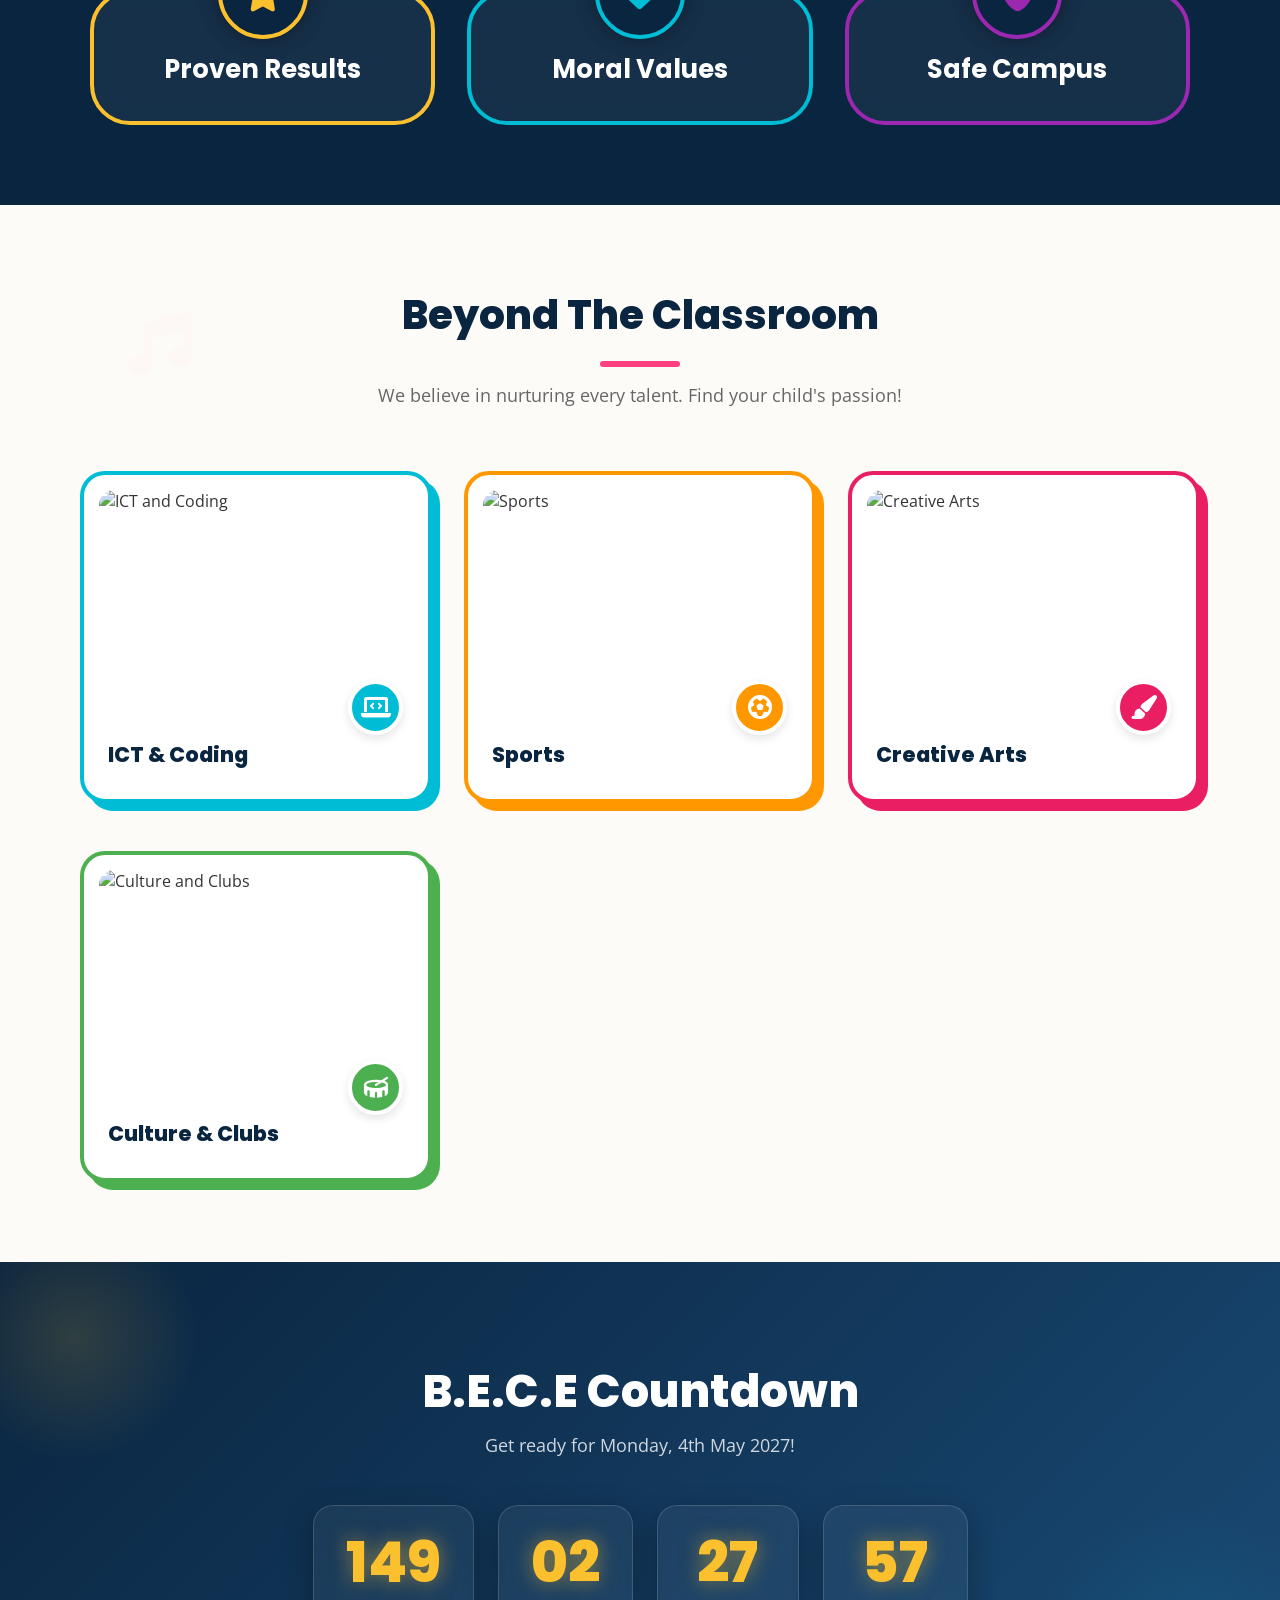
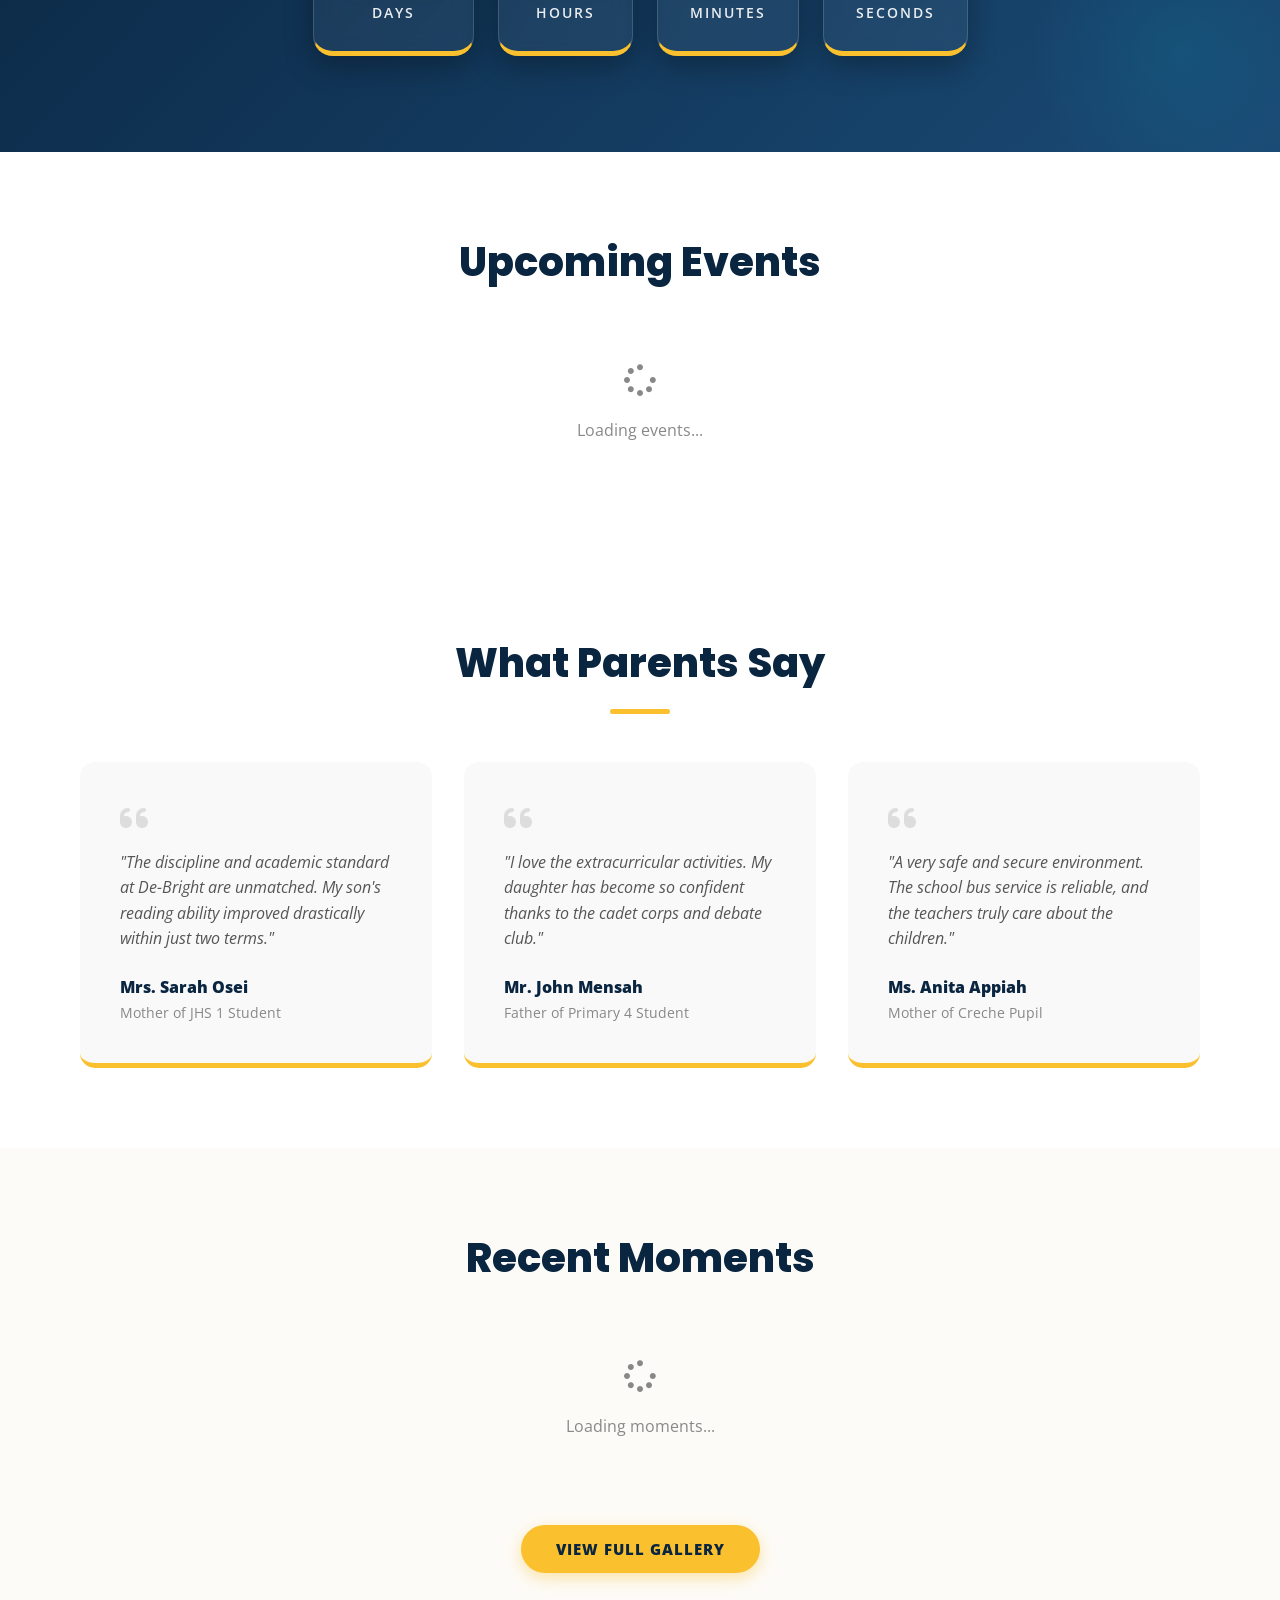
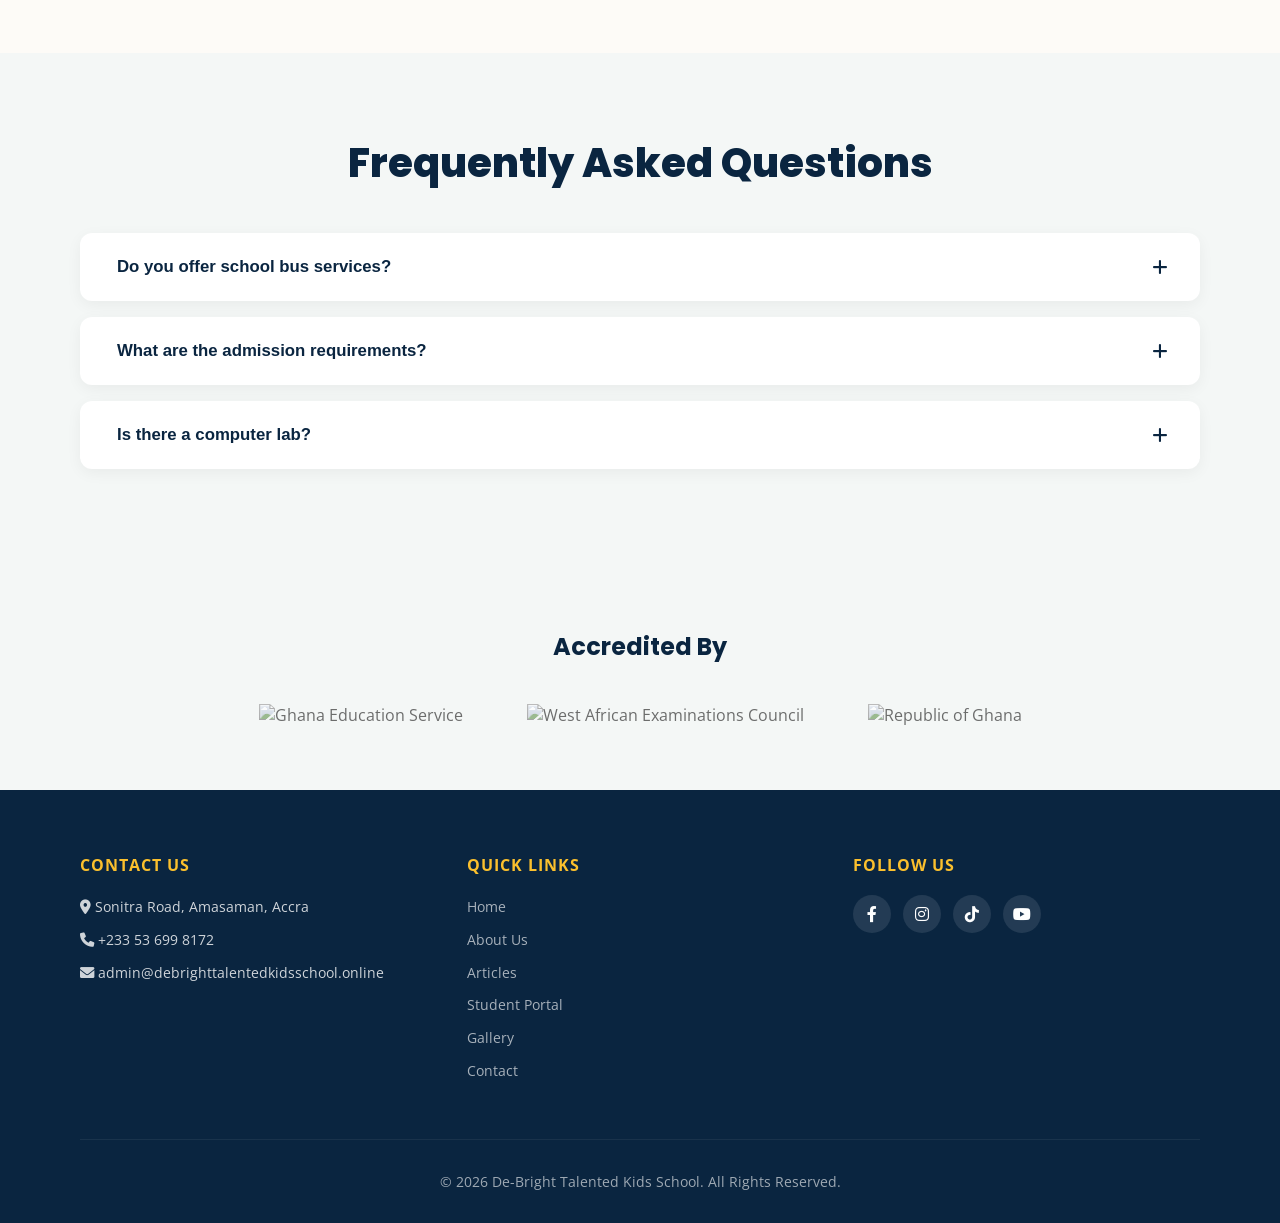
==== commit f6be9d02: "Update establishment year from 2009 to 2022" ====
--- a/index.html
+++ b/index.html
@@ -59,7 +59,7 @@
   
   <div class="container hero-container">
     <div class="hero-content">
-      <span class="hero-eyebrow">Amasaman, Accra &bull; Est. 2009</span>
+      <span class="hero-eyebrow">Amasaman, Accra &bull; Est. 2022</span>
       
       <h1>Inspiring <span class="typewriter-text" style="color: #facc15;">Leadership</span><br>Through Learning</h1>
       
--- a/style.css
+++ b/style.css
@@ -118,7 +118,6 @@
   overflow: hidden;
 }
 
-/* Image Layer: Perfectly clear, untouched by gradients */
 .hero-bg-image {
   position: absolute;
   inset: 0;
@@ -129,7 +128,7 @@
   z-index: 1;
 }
 
-/* 🚨 ABSOLUTE KILL SWITCH: Permanently destroys all weird gradients */
+/* 🚨 KILL SWITCH: Destroys all weird gradients */
 .hero::before,
 .hero::after,
 .hero-overlay {
@@ -143,43 +142,45 @@
   position: relative;
   z-index: 3;
   width: 100%;
-  max-width: 1350px; 
+  max-width: 1300px; 
   margin: 0 auto;
   display: flex;
-  justify-content: flex-end; /* Locks the glass card to the right */
+  justify-content: flex-end; 
   padding: 0 5%;
 }
 
-/* ✨ THE MASTERPIECE: Modern Glassmorphism Card ✨ */
+/* ✨ The Constrained Glass Card ✨ */
 .hero-content {
-  background: rgba(10, 37, 64, 0.60); /* Translucent navy */
-  backdrop-filter: blur(16px); /* Creates the frosted glass blur */
+  background: rgba(10, 37, 64, 0.75); 
+  backdrop-filter: blur(16px); 
   -webkit-backdrop-filter: blur(16px);
-  border: 1px solid rgba(255, 255, 255, 0.15); /* Subtle glass edge reflection */
+  border: 1px solid rgba(255, 255, 255, 0.15); 
   border-radius: 24px;
-  padding: 4rem;
-  max-width: 650px; /* Perfectly sizes the box so text doesn't break */
+  padding: 3.5rem; 
+  max-width: 680px; /* WIDENED slightly so "Confidence" easily fits */
   width: 100%;
+  margin-left: auto; /* Anchors firmly to the right */
   text-align: left;
-  box-shadow: 0 25px 50px -12px rgba(0, 0, 0, 0.5); /* Deep, premium drop shadow */
-}
-
-/* Typography inside the Glass Box */
+  box-shadow: 0 25px 50px -12px rgba(0, 0, 0, 0.5); 
+}
+
+/* 🚨 RESTORED EYEBROW TEXT 🚨 */
 .hero-eyebrow {
-  display: inline-block;
-  font-size: 0.9rem;
+  display: block; 
+  font-size: 0.95rem;
   font-weight: 700;
   letter-spacing: 3px;
   text-transform: uppercase;
-  color: #cbd5e1;
-  margin-bottom: 1.5rem;
+  color: #e2e8f0; /* Bright, visible slate color */
+  margin-bottom: 1.2rem;
   font-family: 'Poppins', sans-serif;
 }
 
 .hero h1 {
-  font-size: clamp(3rem, 4.5vw, 4.2rem); /* Dynamically sizes the text perfectly */
+  /* SCALED DOWN slightly so long words don't break */
+  font-size: clamp(2.2rem, 3.2vw, 3.2rem); 
   font-weight: 800;
-  line-height: 1.1;
+  line-height: 1.2;
   margin-bottom: 0.5rem;
   font-family: 'Space Grotesk', 'Poppins', sans-serif;
   color: #ffffff;
@@ -202,7 +203,6 @@
   font-family: 'Open Sans', sans-serif;
 }
 
-/* Action Buttons */
 .hero-actions {
   display: flex;
   gap: 1.5rem;
@@ -266,91 +266,50 @@
   }
   
   .hero-bg-image {
-    background-position: center 15%; 
+    background-position: 25% top; 
   }
 
   .hero-container { 
     justify-content: center;
-    padding: 0 1.5rem;
-  }
-
-  /* Adjusts the Glass box for mobile screens */
+    padding: 0 1rem;
+  }
+
   .hero-content { 
-    padding: 2.5rem 1.5rem;
+    padding: 2rem 1.5rem;
     text-align: center;
-    background: rgba(10, 37, 64, 0.75); /* Slightly darker on mobile for perfect readability */
+    background: rgba(10, 37, 64, 0.85); 
+    margin-left: 0;
   }
   
   .hero h1 { 
-    font-size: 2.5rem; 
+    font-size: clamp(2rem, 8vw, 2.8rem); 
+    margin-bottom: 0.5rem;
+  }
+
+  .hero-eyebrow {
+    font-size: 0.85rem; 
+    margin-bottom: 1rem;
   }
 
   .hero-separator {
-    margin: 1.5rem auto; 
+    margin: 1.2rem auto; 
+  }
+
+  .hero-desc {
+    font-size: 1.05rem;
+    margin-bottom: 2rem;
   }
 
   .hero-actions { 
-    justify-content: center; 
+    flex-direction: column; 
+    justify-content: center;
+    gap: 1rem; 
   }
   
   .cta-button { 
-    width: 100%; 
-    max-width: 350px; 
-  }
-}
-
-/* ===================== TICKER FIX ===================== */
-.ticker-wrap {
-  background: #facc15;
-  padding: 0.8rem 0;
-  color: #0f172a;
-  font-family: 'Poppins', sans-serif;
-  font-weight: 600;
-  font-size: 0.95rem;
-  border-bottom: 4px solid #eab308;
-  box-shadow: 0 4px 10px rgba(0,0,0,0.1);
-}
-
-/* ===================== MOBILE OPTIMIZATION ===================== */
-@media (max-width: 900px) {
-  .hero { 
-    min-height: 100vh; 
-    align-items: flex-end; 
-  }
-  
-  .hero-bg-image {
-    background-position: center 15%; 
-  }
-
-  .hero-overlay {
-    background: linear-gradient(180deg, transparent 0%, transparent 40%, rgba(10, 37, 64, 0.8) 65%, rgba(10, 37, 64, 1) 100%);
-  }
-
-  .hero-container { 
-    justify-content: center;
-    padding-bottom: 4rem; 
-  }
-
-  .hero-content { 
-    text-align: center;
-    margin: 0;
-  }
-  
-  .hero h1 { 
-    font-size: 2.8rem; 
-  }
-
-  .hero-separator {
-    margin: 1.5rem auto; 
-  }
-
-  .hero-actions { 
-    justify-content: center; 
-  }
-  
-  .cta-button { 
-    width: 100%; 
-    max-width: 320px; 
+    width: 100% !important; 
+    max-width: none; 
+    padding: 1.1rem 2rem;
   }
 }
 
@@ -683,143 +642,59 @@
 
 /* ===================== MOBILE OPTIMIZATION ===================== */
 @media (max-width: 900px) {
-  .hero-overlay {
-    /* Smooth vertical fade for phones */
-    background: linear-gradient(180deg, 
-      rgba(10, 37, 64, 0) 0%, 
-      rgba(10, 37, 64, 0) 40%, 
-      rgba(10, 37, 64, 0.6) 65%, 
-      rgba(10, 37, 64, 1) 100%);
-  }
-}
+  .hero { 
+    min-height: 100vh; 
+    align-items: flex-end; /* Anchors the glass card cleanly to the bottom */
+    padding-bottom: 2rem;
+  }
+  
+  /* THE IMAGE FIX: Shifts focus to the left so the student is fully visible on the top half */
+  .hero-bg-image {
+    background-position: 25% top; 
+  }
+
+  .hero-container { 
+    justify-content: center;
+    padding: 0 1rem;
+  }
+
+  /* Adjusts the Glass box to fit phone screens without squishing the text */
   .hero-content { 
-    margin-top: -3rem; 
+    padding: 2rem 1.5rem;
+    text-align: center;
+    background: rgba(10, 37, 64, 0.85); /* Slightly darker for optimal readability */
   }
   
+  /* THE TEXT FIX: Uses clamp() to dynamically scale the font so words never break */
+  .hero h1 { 
+    font-size: clamp(2rem, 8vw, 2.8rem); 
+    margin-bottom: 0.5rem;
+  }
+
   .hero-eyebrow {
     font-size: 0.75rem;
-    padding: 6px 18px;
-    margin-bottom: 1.5rem;
+    margin-bottom: 1rem;
+  }
+
+  .hero-separator {
+    margin: 1.2rem auto; 
+  }
+
+  .hero-desc {
+    font-size: 1.05rem;
+    margin-bottom: 2rem;
+  }
+
+  .hero-actions { 
+    display: flex;
+    flex-direction: column;
+    justify-content: center;
+    gap: 1rem; 
   }
   
-  .hero h1 { 
-    font-size: 2.8rem; 
-    white-space: normal; /* Allows wrapping on small phone screens */
-  }
-  
-  .hero-desc { 
-    font-size: 1.05rem; 
-    margin-bottom: 2.5rem; 
-    padding: 0 0.5rem; /* Keeps text from touching the edge of the glass */
-  }
-  
-  .hero-actions { 
-    flex-direction: column; 
-    width: 100%; 
-    gap: 1rem; 
-  }
-  
-  .cta-button, .secondary-button { 
-    width: 100%; 
-    max-width: 320px; /* Prevents the buttons from looking absurdly wide */
-    margin: 0 auto; /* Keeps them perfectly centered */
-  }
-  
-  /* Flattens the wave so it looks smooth and proportional on narrow screens */
-  .hero-wave svg {
-    height: 45px; 
-  }
-}
-
-/* Extra tweak for very small phones (like older iPhones) */
-@media (max-width: 480px) {
-  .hero h1 { 
-    font-size: 2rem; 
-  }
-  .hero-desc {
-    font-size: 0.95rem;
-  }
-}
-  /* COUNTDOWN FIX FOR PERFECT 2x2 GRID ON MOBILE */
-  #countdown-section .timer { 
-    display: grid; 
-    grid-template-columns: repeat(2, 1fr); 
-    gap: 1rem; 
-    max-width: 350px; 
-    margin: 0 auto; 
-  }
-  #countdown-section .time-box {
-    min-width: auto;
-    padding: 1.5rem 1rem;
-  }
-  #countdown-section .time-box span { font-size: 2.2rem; }
-}
-
-/* Hero CTA group */
-.hero-cta-group {
-  display: flex;
-  align-items: center;
-  gap: 1rem;
-  flex-wrap: wrap;
-  justify-content: center;
-  margin-bottom: 2rem;
-}
-
-.cta-button-ghost {
-  display: inline-block;
-  color: rgba(255,255,255,0.75);
-  font-size: 1rem;
-  font-weight: 600;
-  text-decoration: none;
-  border-bottom: 1px solid rgba(255,255,255,0.3);
-  padding-bottom: 2px;
-  transition: color .2s, border-color .2s;
-}
-.cta-button-ghost:hover {
-  color: #facc15;
-  border-color: #facc15;
-}
-
-/* Trust pills below the CTA */
-.hero-pills {
-  display: flex;
-  gap: 0.8rem;
-  flex-wrap: wrap;
-  justify-content: center;
-  margin-top: 0.5rem;
-}
-.hero-pill {
-  display: inline-flex;
-  align-items: center;
-  gap: 6px;
-  background: rgba(255,255,255,0.07);
-  border: 0.5px solid rgba(255,255,255,0.15);
-  color: rgba(255,255,255,0.7);
-  font-size: 0.82rem;
-  font-weight: 600;
-  padding: 6px 14px;
-  border-radius: 99px;
-  backdrop-filter: blur(4px);
-}
-.pill-dot {
-  width: 7px; height: 7px;
-  border-radius: 50%;
-  flex-shrink: 0;
-}
-.pill-green { background: #22c55e; box-shadow: 0 0 5px #22c55e; }
-.pill-gold  { background: #facc15; box-shadow: 0 0 5px #facc15; }
-.pill-blue  { background: #60a5fa; box-shadow: 0 0 5px #60a5fa; }
-
-/* Fix eyebrow — remove the absolute positioning hack */
-.hero-eyebrow {
-  position: static !important;
-  transform: none !important;
-  animation: none !important;
-  display: inline-block;
-  font-size: 0.85rem;
-  font-weight: 600;
-  letter-spacing: 2px;
-  text-transform: uppercase;
-  color: rgba(255,255,255,0.5);
-  margin-bottom: 1.2rem;
-}
+  .cta-button { 
+    width: 100% !important; 
+    max-width: none; /* Allows the button to perfectly fill the mobile container */
+    padding: 1.1rem 2rem;
+  }
+}
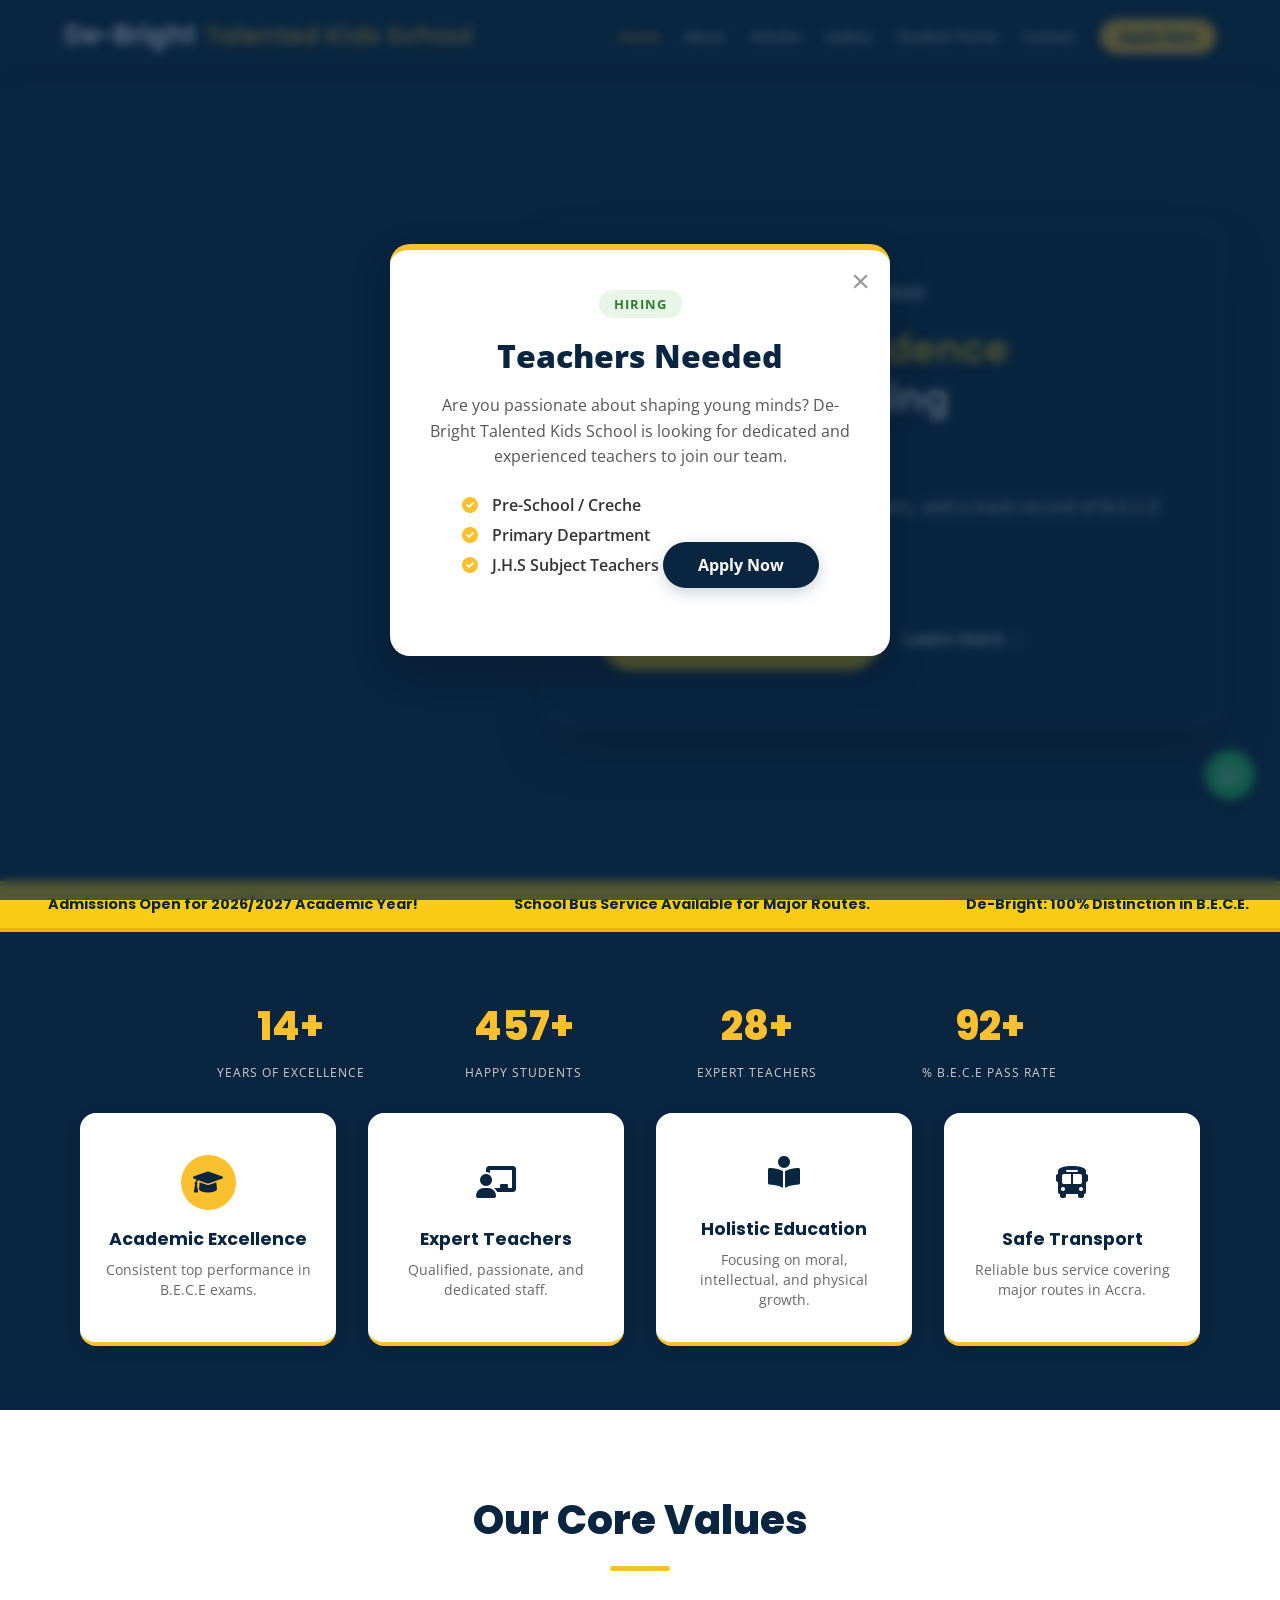
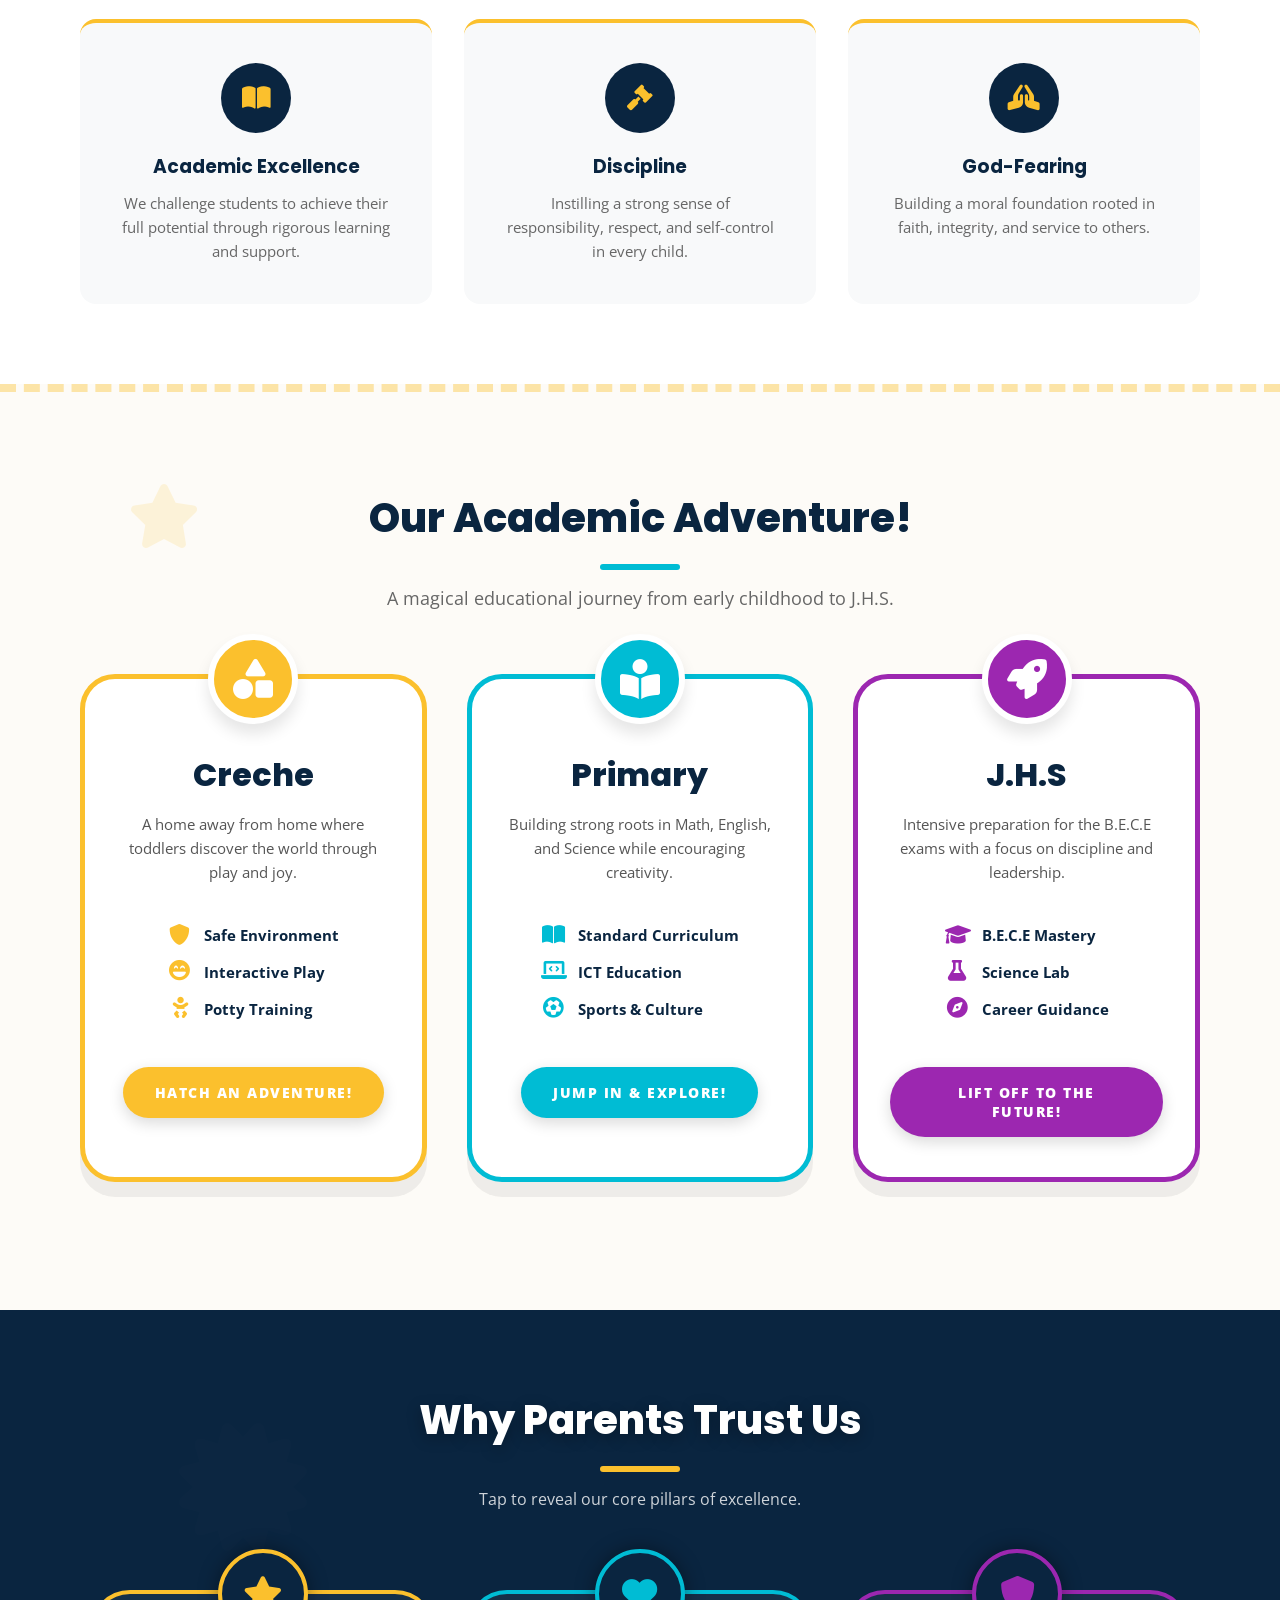
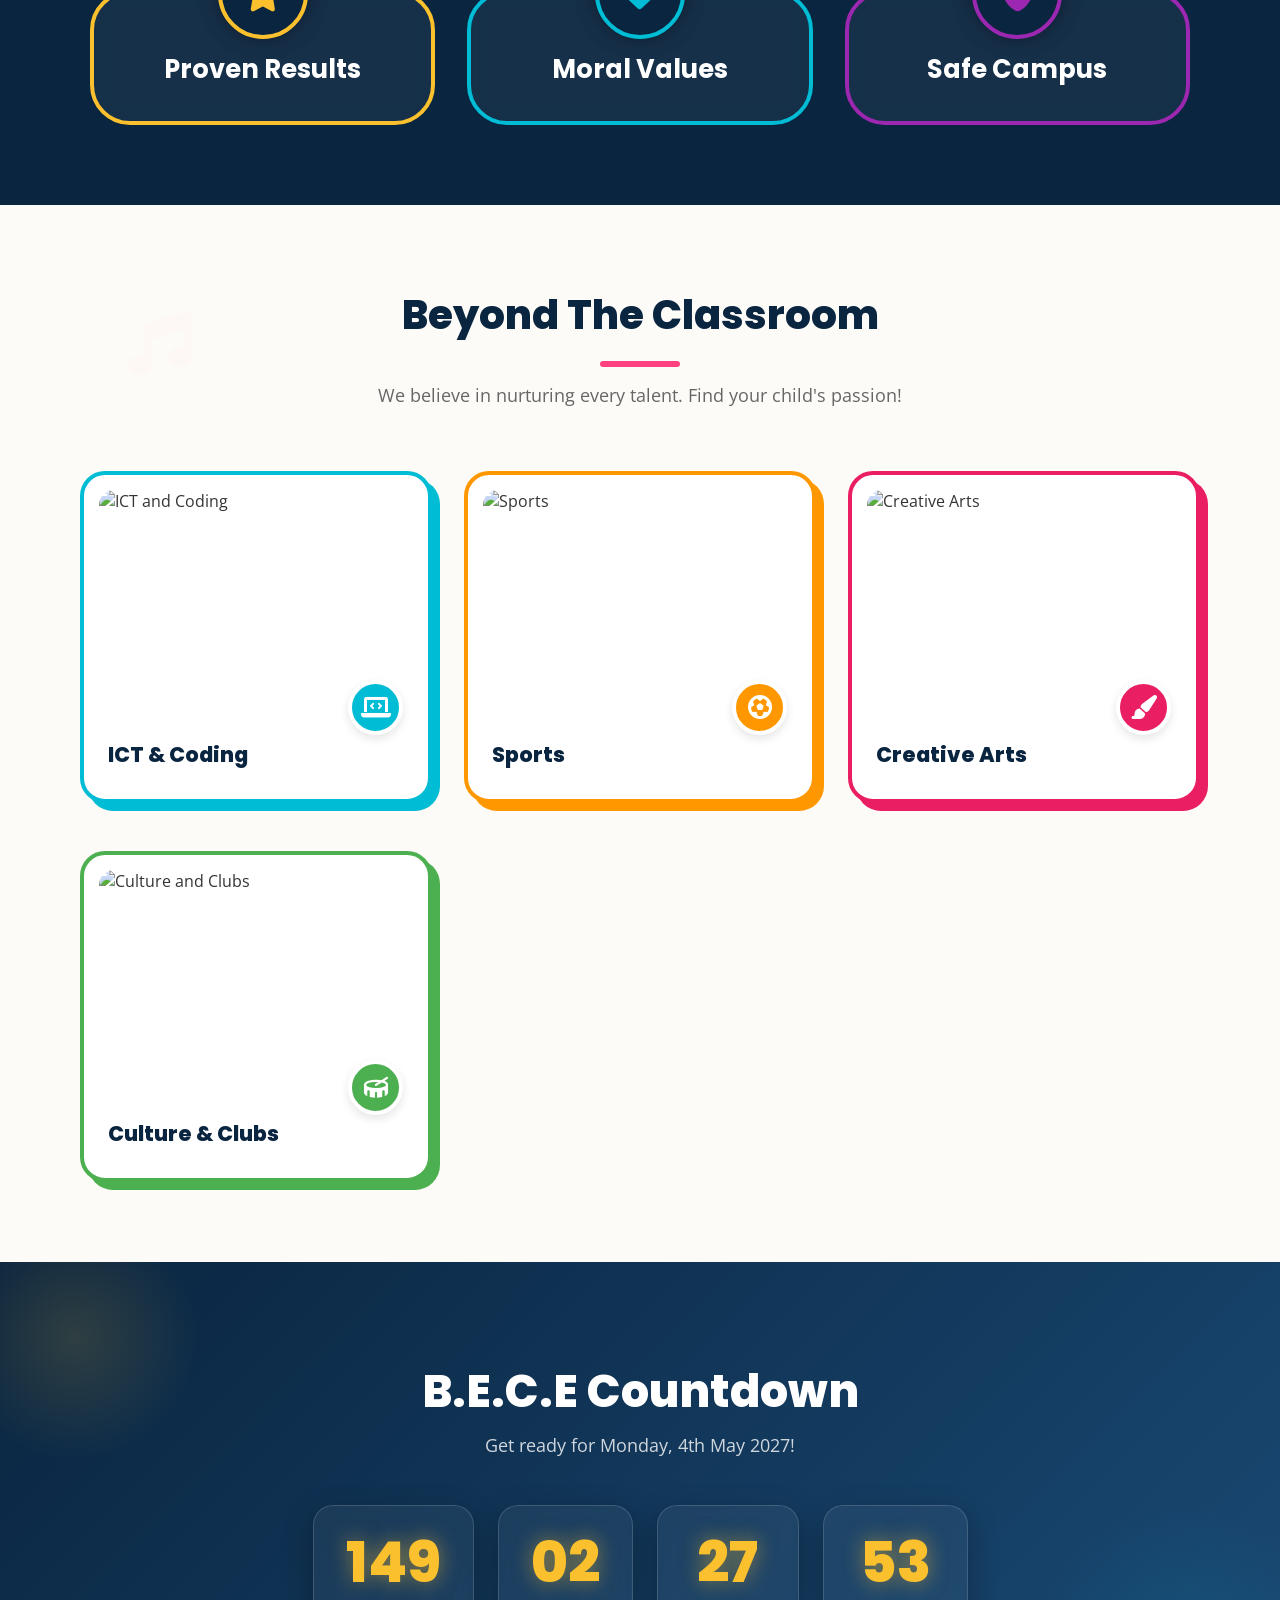
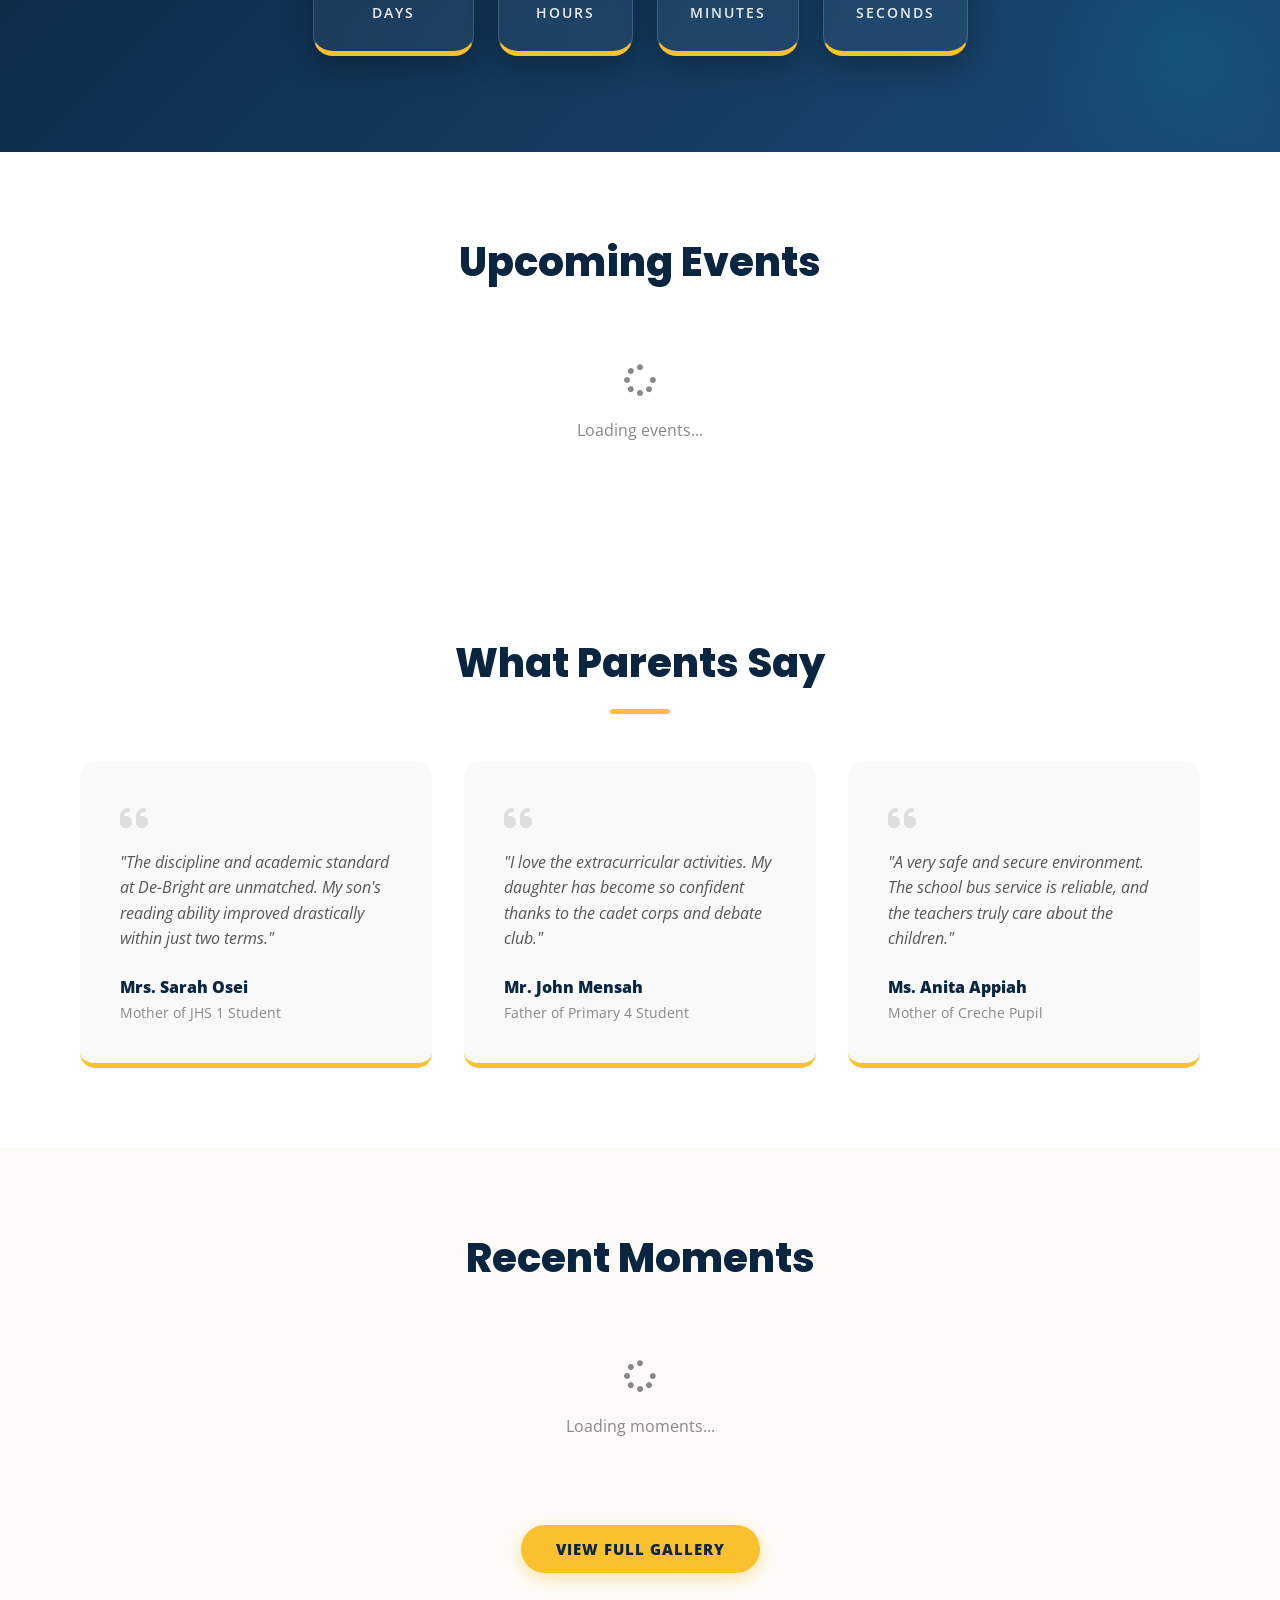
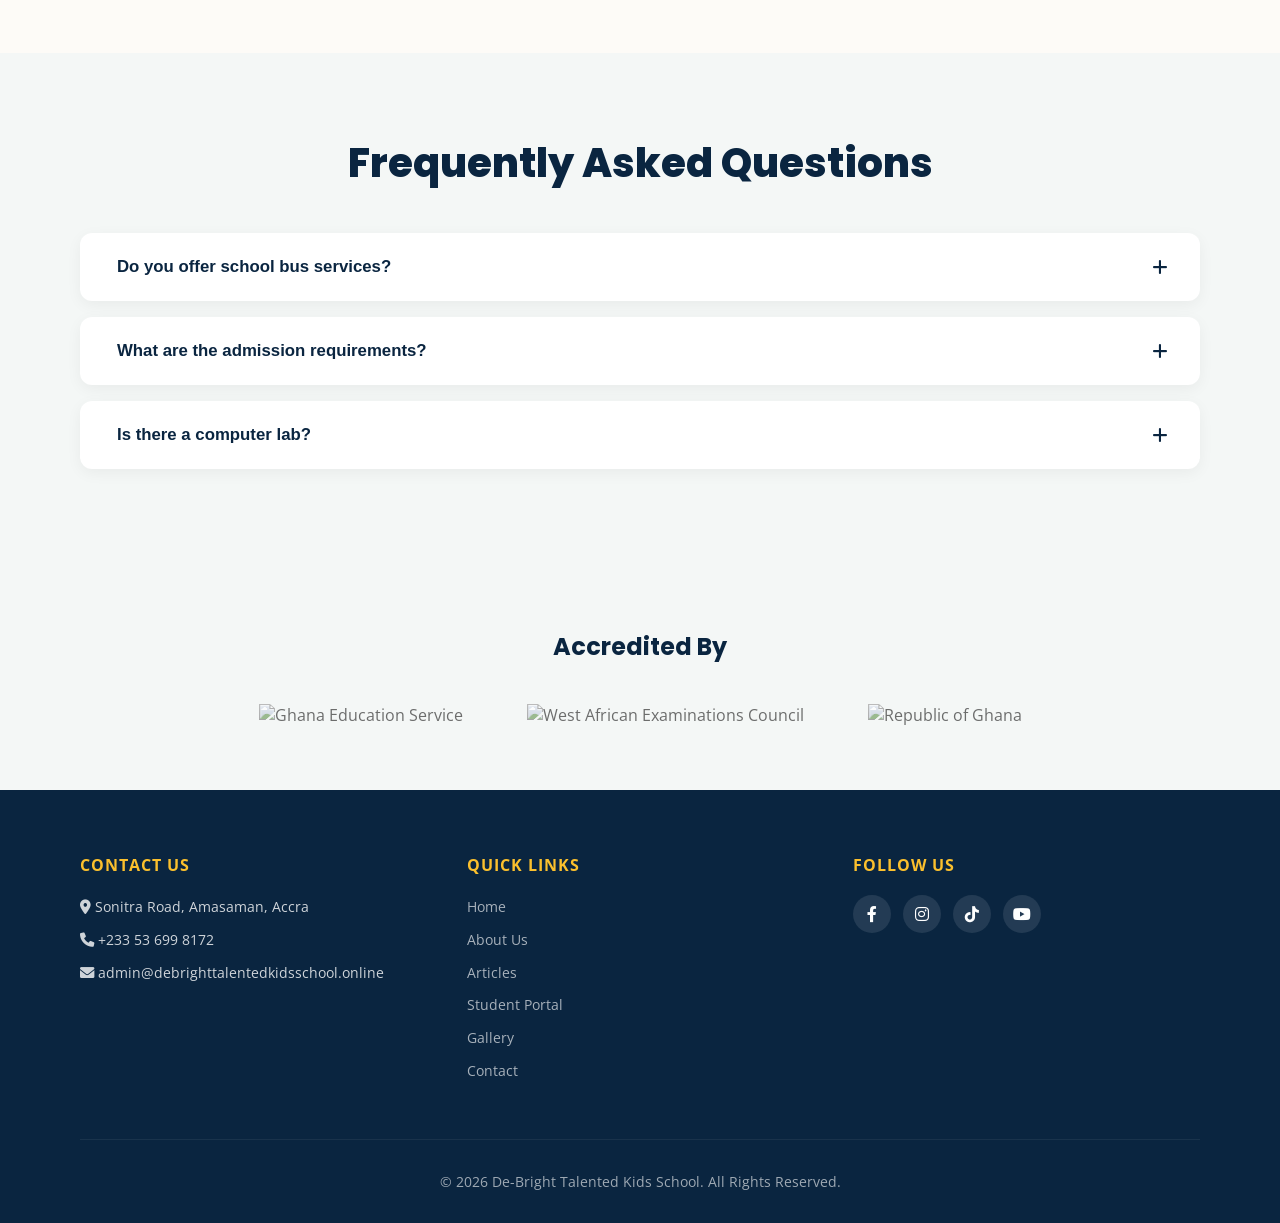
==== commit eb5f8641: "Update index.html" ====
--- a/index.html
+++ b/index.html
@@ -11,6 +11,7 @@
   <meta property="og:image" content="https://debrighttalentedkidsschool.online/wp-content/uploads/2026/01/IMG_2312.jpeg">
   <meta property="og:url" content="https://debrighttalentedkidsschool.online">
   <meta property="og:type" content="website">
+  <meta name="google-site-verification" content="ZgHyJp1aL_CtQJHUuOuXnSLxZsIzqUrwuh7CmBpvK4s" />
   
   <link rel="icon" id="dynamic-favicon" href="https://debrighttalentedkidsschool.online/wp-content/uploads/2026/01/IMG_2312.jpeg" type="image/jpeg">
   <link rel="apple-touch-icon" id="dynamic-apple-icon" href="https://debrighttalentedkidsschool.online/wp-content/uploads/2026/01/IMG_2312.jpeg">
